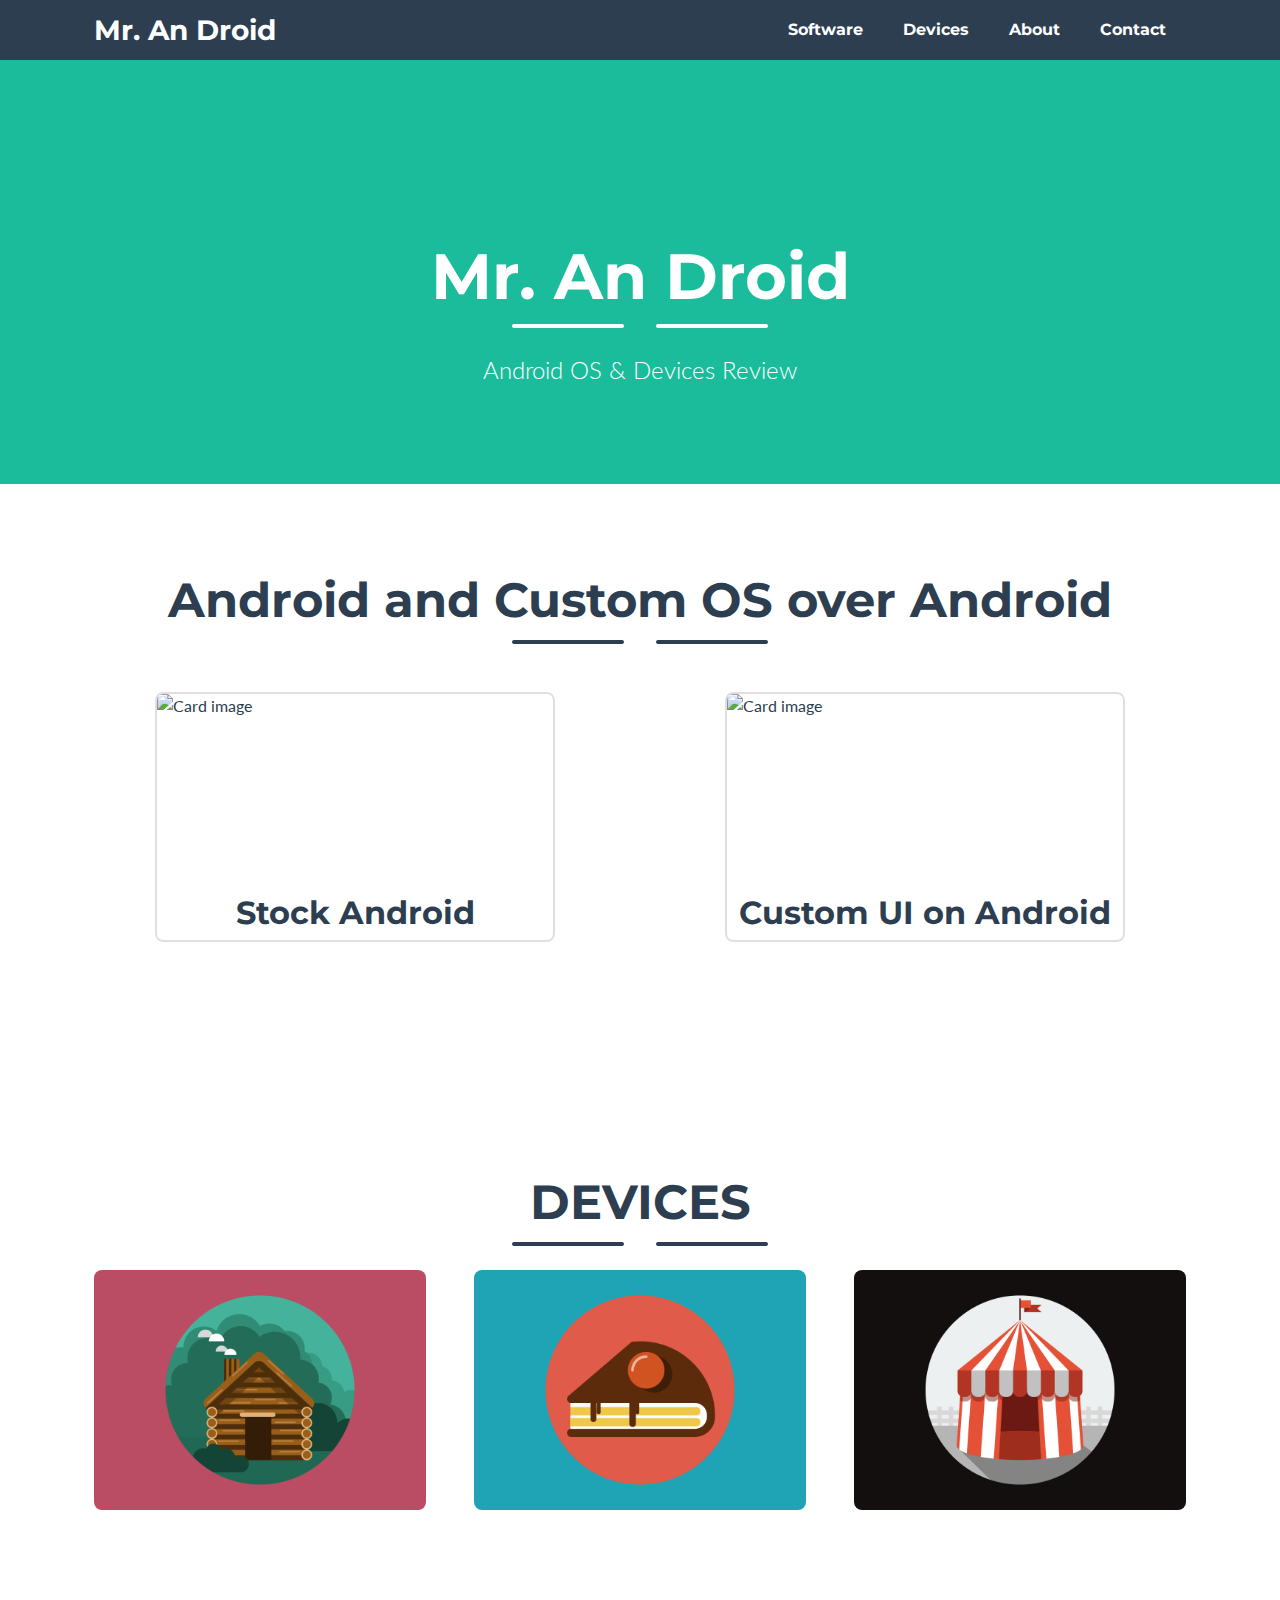
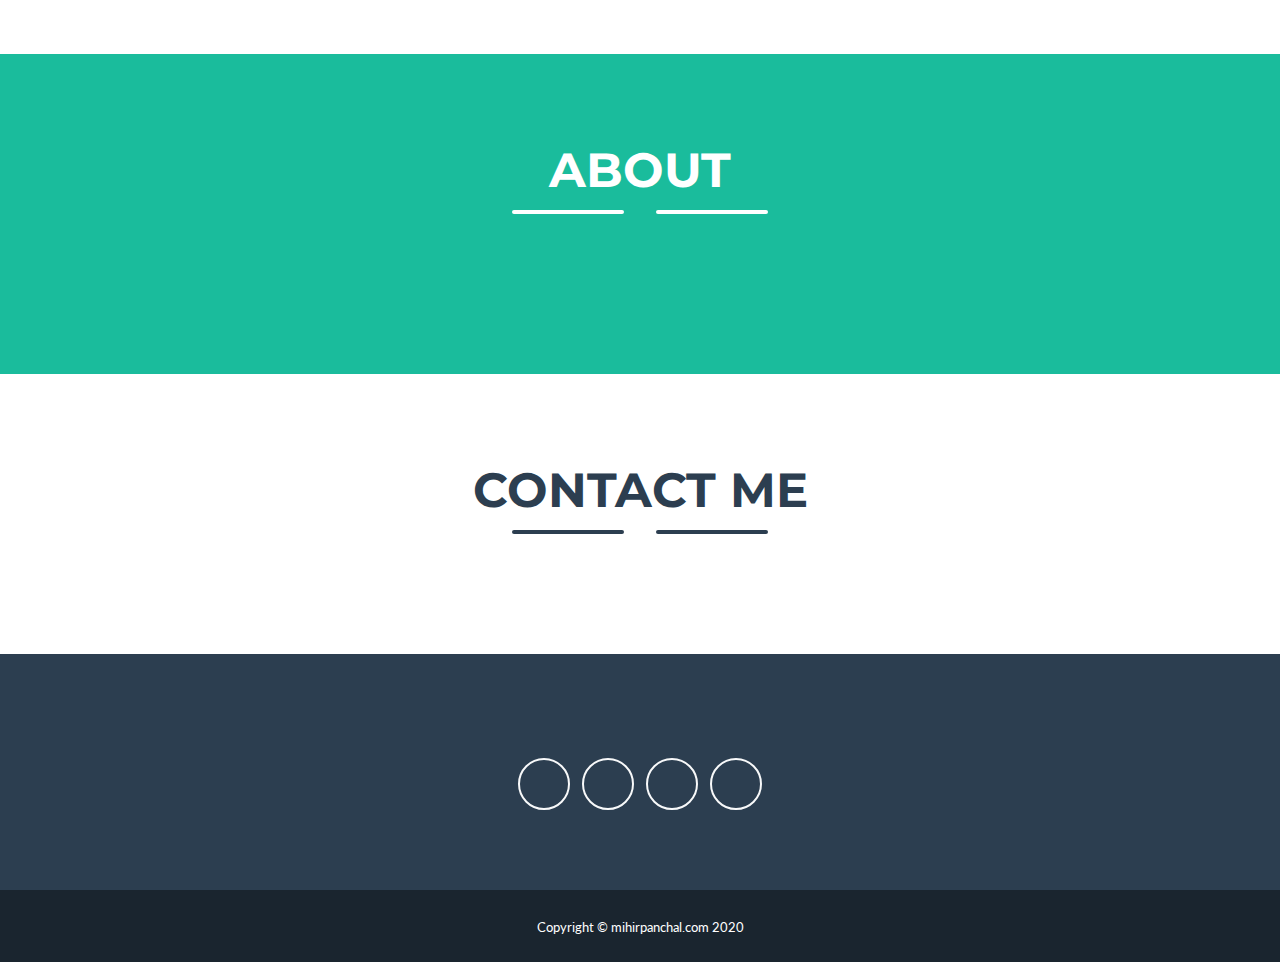
==== devices/Review/index.html @ 86c89b15 "new folder added" ====
<!DOCTYPE html>
<html lang="en">

<head>
    <meta charset="utf-8" />
    <meta name="viewport" content="width=device-width, initial-scale=1, shrink-to-fit=no" />
    <meta name="description" content="" />
    <meta name="author" content="" />
    <title>Mr. An Droid</title>
    <!-- Favicon-->
    <link rel="icon" type="image/x-icon" href="assets/img/favicon.ico" />
    <!-- Font Awesome icons (free version)-->
    <script src="https://use.fontawesome.com/releases/v5.13.0/js/all.js" crossorigin="anonymous"></script>
    <!-- Google fonts-->
    <link href="https://fonts.googleapis.com/css?family=Montserrat:400,700" rel="stylesheet" type="text/css" />
    <link href="https://fonts.googleapis.com/css?family=Lato:400,700,400italic,700italic" rel="stylesheet"
        type="text/css" />
    <!-- Core theme CSS (includes Bootstrap)-->
    <link href="css/styles.css" rel="stylesheet" />

    <link href="https://unpkg.com/aos@2.3.1/dist/aos.css" rel="stylesheet">
</head>

<body id="page-top">
    <!-- Navigation-->
    <nav class="navbar navbar-expand-lg bg-secondary fixed-top" id="mainNav">
        <div class="container">
            <a class="navbar-brand js-scroll-trigger" href="#page-top">Mr. An Droid</a>
            <button
                class="navbar-toggler navbar-toggler-right text-uppercase font-weight-bold bg-primary text-white rounded"
                type="button" data-toggle="collapse" data-target="#navbarResponsive" aria-controls="navbarResponsive"
                aria-expanded="false" aria-label="Toggle navigation">
                Menu
                <i class="fas fa-bars"></i>
            </button>
            <div class="collapse navbar-collapse" id="navbarResponsive">
                <ul class="navbar-nav ml-auto">
                    <li class="nav-item mx-0 mx-lg-1"><a class="nav-link py-3 px-0 px-lg-3 rounded js-scroll-trigger"
                            href="#software">Software</a></li>
                    <li class="nav-item mx-0 mx-lg-1"><a class="nav-link py-3 px-0 px-lg-3 rounded js-scroll-trigger"
                            href="#devices">Devices</a></li>
                    <li class="nav-item mx-0 mx-lg-1"><a class="nav-link py-3 px-0 px-lg-3 rounded js-scroll-trigger"
                            href="#about">About</a></li>
                    <li class="nav-item mx-0 mx-lg-1"><a class="nav-link py-3 px-0 px-lg-3 rounded js-scroll-trigger"
                            href="#contact">Contact</a></li>
                </ul>
            </div>
        </div>
    </nav>
    <!-- Masthead-->
    <header class="masthead bg-primary text-white text-center">
        <div class="container d-flex align-items-center flex-column">
            <!-- Masthead Avatar Image-->
            <img class="masthead-avatar mb-5" src="https://image.flaticon.com/icons/svg/183/183315.svg" alt=""
                data-aos="zoom-in" />
            <!-- Masthead Heading-->
            <h1 class="masthead-heading mb-0"><span data-aos="fade-in" data-aos-delay="1000">Mr</span>. <span
                    data-aos="zoom-up" data-aos-delay="2000">An</span> <span data-aos="zoom-in-up"
                    data-aos-delay="1500">Droid</span></h1>
            <!-- Icon Divider-->
            <div class="divider-custom divider-light">
                <div class="divider-custom-line" data-aos="fade-right"></div>
                <div class="divider-custom-icon" data-aos="fade-in"><i class="fab fa-android"></i></div>
                <div class="divider-custom-line" data-aos="fade-left"></div>
            </div>
            <!-- Masthead Subheading-->
            <p class="masthead-subheading font-weight-light mb-0"><span data-aos="fade-out">Android</span> OS & <span data-aos="fade-in">Devices</span> Review</p>
        </div>
    </header>
    <!-- Software Section -->
    <section class="page-section devices" id="software">
        <div class="container">
            <!-- devices Section Heading-->
            <h2 class="page-section-heading text-center text-secondary mb-0">Android and Custom OS over Android</h2>
            <!-- Icon Divider-->
            <div class="divider-custom">
                <div class="divider-custom-line"></div>
                <div class="divider-custom-icon"><i class="fab fa-android"></i></div>
                <div class="divider-custom-line"></div>
            </div><br>
            <!-- devices Grid Items-->
            <div class="row">
                <!-- devices Item 1-->
                <div class="col-md-6 col-lg-6 mb-5">
                    <div class="devices-item mx-auto" data-toggle="modal" data-target="#devicesModal1">
                        <div class="devices-item-caption d-flex align-items-center justify-content-center h-100 w-100">
                            <div class="devices-item-caption-content text-center text-white"><i
                                    class="fab fa-android fa-3x"></i></div>
                        </div>
                        <a href="./stockandroid.html">
                            <div class="card bg-white text-secondary">
                                <img class="card-img" style="height: 200px;"
                                    src="https://xtremedroid.com/wp-content/uploads/2019/12/Download-Android-9-Pie-Custom-ROM-Lineage-OS-16-AOSP-9-ROM-Ports-Pixel-Experience-min.png"
                                    alt="Card image">
                                <div class="card-img-overlay">
                                    <h5 class="card-title"></h5>
                                    <p class="card-text text-secondary"></p>
                                    <p class="card-text text-secondary"></p>
                                </div>
                                <h2 class="text-center">Stock Android</h2>
                            </div>
                        </a>
                    </div>
                </div>
                <!-- devices Item 2-->
                <div class="col-md-6 col-lg-6 mb-5">
                    <div class="devices-item mx-auto" data-toggle="modal" data-target="#devicesModal2">
                        <div class="devices-item-caption d-flex align-items-center justify-content-center h-100 w-100">
                            <div class="devices-item-caption-content text-center text-white"><i
                                    class="fab fa-android fa-3x"></i></div>
                        </div>
                        <a href="./customandroid.html">
                            <div class="card bg-white text-secondary">
                                <img class="card-img" style="height: 200px;"
                                    src="https://s3.amazonaws.com/ckl-website-static/wp-content/uploads/2017/09/interfacebuilder_banner2-1280x680.png"
                                    alt="Card image">
                                <div class="card-img-overlay">
                                    <h5 class="card-title"></h5>
                                    <p class="card-text text-secondary"></p>
                                    <p class="card-text text-secondary"></p>
                                </div>
                                <h2 class="text-center">Custom UI on Android</h2>
                            </div>
                        </a>
                    </div>
                </div>
                <!-- devices Item 3-->
                <!-- devices Item 4-->
                <!-- <div class="col-md-6 col-lg-4 mb-5 mb-lg-0">
                    <div class="devices-item mx-auto" data-toggle="modal" data-target="#devicesModal4">
                        <div class="devices-item-caption d-flex align-items-center justify-content-center h-100 w-100">
                            <div class="devices-item-caption-content text-center text-white"><i
                                    class="fab fa-android fa-3x"></i></div>
                        </div>
                        <img class="img-fluid" src="assets/img/devices/game.png" alt="" />
                    </div>
                </div> -->
                <!-- devices Item 5-->
                <!-- <div class="col-md-6 col-lg-4 mb-5 mb-md-0">
                    <div class="devices-item mx-auto" data-toggle="modal" data-target="#devicesModal5">
                        <div class="devices-item-caption d-flex align-items-center justify-content-center h-100 w-100">
                            <div class="devices-item-caption-content text-center text-white"><i
                                    class="fab fa-android fa-3x"></i></div>
                        </div>
                        <img class="img-fluid" src="assets/img/devices/safe.png" alt="" />
                    </div>
                </div> -->
                <!-- devices Item 6-->
                <!-- <div class="col-md-6 col-lg-4">
                    <div class="devices-item mx-auto" data-toggle="modal" data-target="#devicesModal6">
                        <div class="devices-item-caption d-flex align-items-center justify-content-center h-100 w-100">
                            <div class="devices-item-caption-content text-center text-white"><i
                                    class="fab fa-android fa-3x"></i></div>
                        </div>
                        <img class="img-fluid" src="assets/img/devices/submarine.png" alt="" />
                    </div>
                </div> -->
            </div>
        </div>
    </section>
    <!-- Devices Section-->
    <section class="page-section devices" id="devices">
        <div class="container">
            <!-- Devices Section Heading-->
            <h2 class="page-section-heading text-center text-uppercase text-secondary mb-0">Devices</h2>
            <!-- Icon Divider-->
            <div class="divider-custom">
                <div class="divider-custom-line"></div>
                <div class="divider-custom-icon"><i class="fab fa-android"></i></div>
                <div class="divider-custom-line"></div>
            </div>
            <!-- devices Grid Items-->
            <div class="row">
                <!-- devices Item 1-->
                <div class="col-md-6 col-lg-4 mb-5">
                    <div class="devices-item mx-auto" data-toggle="modal" data-target="#devicesModal1">
                        <div class="devices-item-caption d-flex align-items-center justify-content-center h-100 w-100">
                            <div class="devices-item-caption-content text-center text-white"><i
                                    class="fab fa-android fa-3x"></i></div>
                        </div>
                        <img class="img-fluid" src="assets/img/devices/cabin.png" alt="" />
                    </div>
                </div>
                <!-- devices Item 2-->
                <div class="col-md-6 col-lg-4 mb-5">
                    <div class="devices-item mx-auto" data-toggle="modal" data-target="#devicesModal2">
                        <div class="devices-item-caption d-flex align-items-center justify-content-center h-100 w-100">
                            <div class="devices-item-caption-content text-center text-white"><i
                                    class="fab fa-android fa-3x"></i></div>
                        </div>
                        <img class="img-fluid" src="assets/img/devices/cake.png" alt="" />
                    </div>
                </div>
                <!-- devices Item 3-->
                <div class="col-md-6 col-lg-4 mb-5">
                    <div class="devices-item mx-auto" data-toggle="modal" data-target="#devicesModal3">
                        <div class="devices-item-caption d-flex align-items-center justify-content-center h-100 w-100">
                            <div class="devices-item-caption-content text-center text-white"><i
                                    class="fab fa-android fa-3x"></i></div>
                        </div>
                        <img class="img-fluid" src="assets/img/devices/circus.png" alt="" />
                    </div>
                </div>
                <!-- devices Item 4-->
                <!-- <div class="col-md-6 col-lg-4 mb-5 mb-lg-0">
                    <div class="devices-item mx-auto" data-toggle="modal" data-target="#devicesModal4">
                        <div class="devices-item-caption d-flex align-items-center justify-content-center h-100 w-100">
                            <div class="devices-item-caption-content text-center text-white"><i
                                    class="fab fa-android fa-3x"></i></div>
                        </div>
                        <img class="img-fluid" src="assets/img/devices/game.png" alt="" />
                    </div>
                </div> -->
                <!-- devices Item 5-->
                <!-- <div class="col-md-6 col-lg-4 mb-5 mb-md-0">
                    <div class="devices-item mx-auto" data-toggle="modal" data-target="#devicesModal5">
                        <div class="devices-item-caption d-flex align-items-center justify-content-center h-100 w-100">
                            <div class="devices-item-caption-content text-center text-white"><i
                                    class="fab fa-android fa-3x"></i></div>
                        </div>
                        <img class="img-fluid" src="assets/img/devices/safe.png" alt="" />
                    </div>
                </div> -->
                <!-- devices Item 6-->
                <!-- <div class="col-md-6 col-lg-4">
                    <div class="devices-item mx-auto" data-toggle="modal" data-target="#devicesModal6">
                        <div class="devices-item-caption d-flex align-items-center justify-content-center h-100 w-100">
                            <div class="devices-item-caption-content text-center text-white"><i
                                    class="fab fa-android fa-3x"></i></div>
                        </div>
                        <img class="img-fluid" src="assets/img/devices/submarine.png" alt="" />
                    </div>
                </div> -->
            </div>
        </div>
    </section>
    <!-- About Section-->
    <section class="page-section bg-primary text-white mb-0" id="about">
        <div class="container">
            <!-- About Section Heading-->
            <h2 class="page-section-heading text-center text-uppercase text-white">About</h2>
            <!-- Icon Divider-->
            <div class="divider-custom divider-light">
                <div class="divider-custom-line"></div>
                <div class="divider-custom-icon"><i class="fab fa-android"></i></div>
                <div class="divider-custom-line"></div>
            </div>
            <!-- About Section Content-->
            <div class="row">
                <div class="col-lg-4 ml-auto">
                    <p class="lead"></p>
                </div>
                <div class="col-lg-4 mr-auto">
                    <p class="lead"></p>
                </div>
            </div>
            <!-- About Section Button-->
            <div class="text-center mt-4">
            </div>
        </div>
    </section>
    <!-- Contact Section-->
    <section class="page-section" id="contact">
        <div class="container">
            <!-- Contact Section Heading-->
            <h2 class="page-section-heading text-center text-uppercase text-secondary mb-0">Contact Me</h2>
            <!-- Icon Divider-->
            <div class="divider-custom">
                <div class="divider-custom-line"></div>
                <div class="divider-custom-icon"><i class="fab fa-android"></i></div>
                <div class="divider-custom-line"></div>
            </div>
            <!-- Contact Section Form-->
            <div class="row">
                <div class="col-lg-8 mx-auto">
                    <!-- To configure the contact form email address, go to mail/contact_me.php and update the email address in the PHP file on line 19.-->
                    <!-- <form id="contactForm" name="sentMessage" novalidate="novalidate">
                        <div class="control-group">
                            <div class="form-group floating-label-form-group controls mb-0 pb-2">
                                <label>Name</label>
                                <input class="form-control" id="name" type="text" placeholder="Name" required="required"
                                    data-validation-required-message="Please enter your name." />
                                <p class="help-block text-danger"></p>
                            </div>
                        </div>
                        <div class="control-group">
                            <div class="form-group floating-label-form-group controls mb-0 pb-2">
                                <label>Email Address</label>
                                <input class="form-control" id="email" type="email" placeholder="Email Address"
                                    required="required"
                                    data-validation-required-message="Please enter your email address." />
                                <p class="help-block text-danger"></p>
                            </div>
                        </div>
                        <div class="control-group">
                            <div class="form-group floating-label-form-group controls mb-0 pb-2">
                                <label>Phone Number</label>
                                <input class="form-control" id="phone" type="tel" placeholder="Phone Number"
                                    required="required"
                                    data-validation-required-message="Please enter your phone number." />
                                <p class="help-block text-danger"></p>
                            </div>
                        </div>
                        <div class="control-group">
                            <div class="form-group floating-label-form-group controls mb-0 pb-2">
                                <label>Message</label>
                                <textarea class="form-control" id="message" rows="5" placeholder="Message"
                                    required="required"
                                    data-validation-required-message="Please enter a message."></textarea>
                                <p class="help-block text-danger"></p>
                            </div>
                        </div>
                        <br />
                        <div id="success"></div>
                        <div class="form-group"><button class="btn btn-primary btn-xl" id="sendMessageButton"
                                type="submit">Send</button></div>
                    </form> -->
                </div>
            </div>
        </div>
    </section>
    <!-- Footer-->
    <footer class="footer text-center">
        <div class="container">
            <div class="row">
                <!-- Footer Location-->
                <div class="col-lg-4 mb-5 mb-lg-0">
                    <h4 class="text-uppercase mb-4"></h4>
                    <p class="lead mb-0">
                        <br />
                    </p>
                </div>
                <!-- Footer Social Icons-->
                <div class="col-lg-4 mb-5 mb-lg-0">
                    <h4 class="text-uppercase mb-4"></h4>
                    <a class="btn btn-outline-light btn-social mx-1" href="#!"><i
                            class="fab fa-fw fa-facebook-f"></i></a>
                    <a class="btn btn-outline-light btn-social mx-1" href="#!"><i class="fab fa-fw fa-twitter"></i></a>
                    <a class="btn btn-outline-light btn-social mx-1" href="#!"><i
                            class="fab fa-fw fa-linkedin-in"></i></a>
                    <a class="btn btn-outline-light btn-social mx-1" href="#!"><i class="fab fa-fw fa-dribbble"></i></a>
                </div>
                <!-- Footer About Text-->
                <div class="col-lg-4">
                    <h4 class="text-uppercase mb-4"></h4>
                    <p class="lead mb-0"></p>
                </div>
            </div>
        </div>
    </footer>
    <!-- Copyright Section-->
    <div class="copyright py-4 text-center text-white">
        <div class="container"><small>Copyright © mihirpanchal.com 2020</small></div>
    </div>
    <!-- Scroll to Top Button (Only visible on small and extra-small screen sizes)-->
    <div class="scroll-to-top d-lg-none position-fixed">
        <a class="js-scroll-trigger d-block text-center text-white rounded" href="#page-top"><i
                class="fa fa-chevron-up"></i></a>
    </div>
    <!-- devices Modals-->
    <!-- devices Modal 1-->
    <div class="devices-info modal fade" id="devicesModal1" tabindex="-1" role="dialog"
        aria-labelledby="devicesModal1Label" aria-hidden="true">
        <div class="modal-dialog modal-xl" role="document">
            <div class="modal-content">
                <button class="close" type="button" data-dismiss="modal" aria-label="Close">
                    <span aria-hidden="true"><i class="fas fa-times"></i></span>
                </button>
                <div class="modal-body text-center">
                    <div class="container">
                        <div class="row justify-content-center">
                            <div class="col-lg-8">
                                <!-- devices Modal - Title-->
                                <h2 class="devices-info-title text-secondary text-uppercase mb-0"
                                    id="devicesModal1Label"></h2>
                                <!-- Icon Divider-->
                                <div class="divider-custom">
                                    <div class="divider-custom-line"></div>
                                    <div class="divider-custom-icon"><i class="fab fa-android"></i></div>
                                    <div class="divider-custom-line"></div>
                                </div>
                                <!-- devices Modal - Image-->
                                <img class="img-fluid rounded mb-5" src="assets/img/devices/cabin.png" alt="" />
                                <!-- devices Modal - Text-->
                                <p class="mb-5"></p>
                                <button class="btn btn-primary" data-dismiss="modal">
                                    <i class="fas fa-times fa-fw"></i>
                                    Close Window
                                </button>
                            </div>
                        </div>
                    </div>
                </div>
            </div>
        </div>
    </div>
    <!-- devices Modal 2-->
    <div class="devices-info modal fade" id="devicesModal2" tabindex="-1" role="dialog"
        aria-labelledby="devicesModal2Label" aria-hidden="true">
        <div class="modal-dialog modal-xl" role="document">
            <div class="modal-content">
                <button class="close" type="button" data-dismiss="modal" aria-label="Close">
                    <span aria-hidden="true"><i class="fas fa-times"></i></span>
                </button>
                <div class="modal-body text-center">
                    <div class="container">
                        <div class="row justify-content-center">
                            <div class="col-lg-8">
                                <!-- devices Modal - Title-->
                                <h2 class="devices-info-title text-secondary text-uppercase mb-0"
                                    id="devicesModal2Label">Tasty Cake</h2>
                                <!-- Icon Divider-->
                                <div class="divider-custom">
                                    <div class="divider-custom-line"></div>
                                    <div class="divider-custom-icon"><i class="fab fa-android"></i></div>
                                    <div class="divider-custom-line"></div>
                                </div>
                                <!-- devices Modal - Image-->
                                <img class="img-fluid rounded mb-5" src="assets/img/devices/cake.png" alt="" />
                                <!-- devices Modal - Text-->
                                <p class="mb-5"></p>
                                <button class="btn btn-primary" data-dismiss="modal">
                                    <i class="fas fa-times fa-fw"></i>
                                    Close Window
                                </button>
                            </div>
                        </div>
                    </div>
                </div>
            </div>
        </div>
    </div>
    <!-- devices Modal 3-->
    <!-- <div class="devices-info modal fade" id="devicesModal3" tabindex="-1" role="dialog"
        aria-labelledby="devicesModal3Label" aria-hidden="true">
        <div class="modal-dialog modal-xl" role="document">
            <div class="modal-content">
                <button class="close" type="button" data-dismiss="modal" aria-label="Close">
                    <span aria-hidden="true"><i class="fas fa-times"></i></span>
                </button>
                <div class="modal-body text-center">
                    <div class="container">
                        <div class="row justify-content-center">
                            <div class="col-lg-8"> -->
    <!-- devices Modal - Title-->
    <!-- <h2 class="devices-info-title text-secondary text-uppercase mb-0"
                                    id="devicesModal3Label">Circus Tent</h2> -->
    <!-- Icon Divider-->
    <!-- <div class="divider-custom">
                                    <div class="divider-custom-line"></div>
                                    <div class="divider-custom-icon"><i class="fab fa-android"></i></div>
                                    <div class="divider-custom-line"></div>
                                </div> -->
    <!-- devices Modal - Image-->
    <!-- devices Modal - Text-->
    <!-- <p class="mb-5">1</p>
                                <button class="btn btn-primary" data-dismiss="modal">
                                    <i class="fas fa-times fa-fw"></i>
                                    Close Window
                                </button>
                            </div>
                        </div>
                    </div>
                </div>
            </div>
        </div>
    </div> -->
    <!-- devices Modal 4-->
    <!-- <div class="devices-info modal fade" id="devicesModal4" tabindex="-1" role="dialog"
        aria-labelledby="devicesModal4Label" aria-hidden="true">
        <div class="modal-dialog modal-xl" role="document">
            <div class="modal-content">
                <button class="close" type="button" data-dismiss="modal" aria-label="Close">
                    <span aria-hidden="true"><i class="fas fa-times"></i></span>
                </button>
                <div class="modal-body text-center">
                    <div class="container">
                        <div class="row justify-content-center">
                            <div class="col-lg-8">
                                <h2 class="devices-info-title text-secondary text-uppercase mb-0"
                                    id="devicesModal4Label">Controller</h2>
                                <div class="divider-custom">
                                    <div class="divider-custom-line"></div>
                                    <div class="divider-custom-icon"><i class="fab fa-android"></i></div>
                                    <div class="divider-custom-line"></div>
                                </div>
                                <img class="img-fluid rounded mb-5" src="assets/img/devices/game.png" alt="" />
                                <p class="mb-5">Lorem ipsum dolor sit amet, consectetur adipisicing elit. Mollitia neque
                                    assumenda ipsam nihil, molestias magnam, recusandae quos quis inventore quisquam
                                    velit asperiores, vitae? Reprehenderit soluta, eos quod consequuntur itaque. Nam.
                                </p>
                                <button class="btn btn-primary" data-dismiss="modal">
                                    <i class="fas fa-times fa-fw"></i>
                                    Close Window
                                </button>
                            </div>
                        </div>
                    </div>
                </div>
            </div>
        </div>
    </div> -->
    <!-- devices Modal 5-->
    <!-- <div class="devices-info modal fade" id="devicesModal5" tabindex="-1" role="dialog"
        aria-labelledby="devicesModal5Label" aria-hidden="true">
        <div class="modal-dialog modal-xl" role="document">
            <div class="modal-content">
                <button class="close" type="button" data-dismiss="modal" aria-label="Close">
                    <span aria-hidden="true"><i class="fas fa-times"></i></span>
                </button>
                <div class="modal-body text-center">
                    <div class="container">
                        <div class="row justify-content-center">
                            <div class="col-lg-8">
                                <h2 class="devices-info-title text-secondary text-uppercase mb-0"
                                    id="devicesModal5Label">Locked Safe</h2>
                                <div class="divider-custom">
                                    <div class="divider-custom-line"></div>
                                    <div class="divider-custom-icon"><i class="fab fa-android"></i></div>
                                    <div class="divider-custom-line"></div>
                                </div>
                                <img class="img-fluid rounded mb-5" src="assets/img/devices/safe.png" alt="" />
                                <p class="mb-5">Lorem ipsum dolor sit amet, consectetur adipisicing elit. Mollitia neque
                                    assumenda ipsam nihil, molestias magnam, recusandae quos quis inventore quisquam
                                    velit asperiores, vitae? Reprehenderit soluta, eos quod consequuntur itaque. Nam.
                                </p>
                                <button class="btn btn-primary" data-dismiss="modal">
                                    <i class="fas fa-times fa-fw"></i>
                                    Close Window
                                </button>
                            </div>
                        </div>
                    </div>
                </div>
            </div>
        </div>
    </div> -->
    <!-- devices Modal 6-->
    <!-- <div class="devices-info modal fade" id="devicesModal6" tabindex="-1" role="dialog"
        aria-labelledby="devicesModal6Label" aria-hidden="true">
        <div class="modal-dialog modal-xl" role="document">
            <div class="modal-content">
                <button class="close" type="button" data-dismiss="modal" aria-label="Close">
                    <span aria-hidden="true"><i class="fas fa-times"></i></span>
                </button>
                <div class="modal-body text-center">
                    <div class="container">
                        <div class="row justify-content-center">
                            <div class="col-lg-8">
                                <h2 class="devices-info-title text-secondary text-uppercase mb-0"
                                    id="devicesModal6Label">Submarine</h2>
                                <div class="divider-custom">
                                    <div class="divider-custom-line"></div>
                                    <div class="divider-custom-icon"><i class="fab fa-android"></i></div>
                                    <div class="divider-custom-line"></div>
                                </div>
                                <img class="img-fluid rounded mb-5" src="assets/img/devices/submarine.png" alt="" />
                                <p class="mb-5">Lorem ipsum dolor sit amet, consectetur adipisicing elit. Mollitia neque
                                    assumenda ipsam nihil, molestias magnam, recusandae quos quis inventore quisquam
                                    velit asperiores, vitae? Reprehenderit soluta, eos quod consequuntur itaque. Nam.
                                </p>
                                <button class="btn btn-primary" data-dismiss="modal">
                                    <i class="fas fa-times fa-fw"></i>
                                    Close Window
                                </button>
                            </div>
                        </div>
                    </div>
                </div>
            </div>
        </div>
    </div> -->
    <!-- Bootstrap core JS-->
    <script src="https://cdnjs.cloudflare.com/ajax/libs/jquery/3.5.1/jquery.min.js"></script>
    <script src="https://stackpath.bootstrapcdn.com/bootstrap/4.5.0/js/bootstrap.bundle.min.js"></script>
    <!-- Third party plugin JS-->
    <script src="https://cdnjs.cloudflare.com/ajax/libs/jquery-easing/1.4.1/jquery.easing.min.js"></script>
    <!-- Contact form JS-->
    <script src="assets/mail/jqBootstrapValidation.js"></script>
    <script src="assets/mail/contact_me.js"></script>
    <!-- Core theme JS-->
    <script src="js/scripts.js"></script>
    <script src="https://unpkg.com/aos@2.3.1/dist/aos.js"></script>

    <script>
        AOS.init({
            duration: 1200,
        });
    </script>
</body>

</html>
---- devices/Review/css/styles.css ----
@charset "UTF-8";
:root {
  --blue: #007bff;
  --indigo: #6610f2;
  --purple: #6f42c1;
  --pink: #e83e8c;
  --red: #dc3545;
  --orange: #fd7e14;
  --yellow: #ffc107;
  --green: #28a745;
  --teal: #1abc9c;
  --cyan: #17a2b8;
  --white: #fff;
  --gray: #6c757d;
  --gray-dark: #343a40;
  --primary: #1abc9c;
  --secondary: #2c3e50;
  --success: #28a745;
  --info: #17a2b8;
  --warning: #ffc107;
  --danger: #dc3545;
  --light: #f8f9fa;
  --dark: #343a40;
  --breakpoint-xs: 0;
  --breakpoint-sm: 576px;
  --breakpoint-md: 768px;
  --breakpoint-lg: 992px;
  --breakpoint-xl: 1200px;
  --font-family-sans-serif: "Lato", -apple-system, BlinkMacSystemFont, "Segoe UI", Roboto, "Helvetica Neue", Arial, "Noto Sans", sans-serif, "Apple Color Emoji", "Segoe UI Emoji", "Segoe UI Symbol", "Noto Color Emoji";
  --font-family-monospace: SFMono-Regular, Menlo, Monaco, Consolas, "Liberation Mono", "Courier New", monospace;
}

*,
*::before,
*::after {
  box-sizing: border-box;
}

html {
  font-family: sans-serif;
  line-height: 1.15;
  -webkit-text-size-adjust: 100%;
  -webkit-tap-highlight-color: rgba(0, 0, 0, 0);
  scroll-behavior: smooth;
}

article, aside, figcaption, figure, footer, header, hgroup, main, nav, section {
  display: block;
}

body {
  margin: 0;
  font-family: "Lato", -apple-system, BlinkMacSystemFont, "Segoe UI", Roboto, "Helvetica Neue", Arial, "Noto Sans", sans-serif, "Apple Color Emoji", "Segoe UI Emoji", "Segoe UI Symbol", "Noto Color Emoji";
  font-size: 1rem;
  font-weight: 400;
  line-height: 1.5;
  color: #212529;
  text-align: left;
  background-color: #fff;
}

[tabindex="-1"]:focus:not(:focus-visible) {
  outline: 0 !important;
}

hr {
  box-sizing: content-box;
  height: 0;
  overflow: visible;
}

h1, h2, h3, h4, h5, h6 {
  margin-top: 0;
  margin-bottom: 0.5rem;
}

p {
  margin-top: 0;
  margin-bottom: 1rem;
}

abbr[title],
abbr[data-original-title] {
  text-decoration: underline;
  -webkit-text-decoration: underline dotted;
          text-decoration: underline dotted;
  cursor: help;
  border-bottom: 0;
  -webkit-text-decoration-skip-ink: none;
          text-decoration-skip-ink: none;
}

address {
  margin-bottom: 1rem;
  font-style: normal;
  line-height: inherit;
}

ol,
ul,
dl {
  margin-top: 0;
  margin-bottom: 1rem;
}

ol ol,
ul ul,
ol ul,
ul ol {
  margin-bottom: 0;
}

dt {
  font-weight: 700;
}

dd {
  margin-bottom: 0.5rem;
  margin-left: 0;
}

blockquote {
  margin: 0 0 1rem;
}

b,
strong {
  font-weight: bolder;
}

small {
  font-size: 80%;
}

sub,
sup {
  position: relative;
  font-size: 75%;
  line-height: 0;
  vertical-align: baseline;
}

sub {
  bottom: -0.25em;
}

sup {
  top: -0.5em;
}

a {
  color: #1abc9c;
  text-decoration: none;
  background-color: transparent;
}
a:hover {
  color: #117964;
  text-decoration: underline;
}

a:not([href]) {
  color: inherit;
  text-decoration: none;
}
a:not([href]):hover {
  color: inherit;
  text-decoration: none;
}

pre,
code,
kbd,
samp {
  font-family: SFMono-Regular, Menlo, Monaco, Consolas, "Liberation Mono", "Courier New", monospace;
  font-size: 1em;
}

pre {
  margin-top: 0;
  margin-bottom: 1rem;
  overflow: auto;
  -ms-overflow-style: scrollbar;
}

figure {
  margin: 0 0 1rem;
}

img {
  vertical-align: middle;
  border-style: none;
}

svg {
  overflow: hidden;
  vertical-align: middle;
}

table {
  border-collapse: collapse;
}

caption {
  padding-top: 0.75rem;
  padding-bottom: 0.75rem;
  color: #6c757d;
  text-align: left;
  caption-side: bottom;
}

th {
  text-align: inherit;
}

label {
  display: inline-block;
  margin-bottom: 0.5rem;
}

button {
  border-radius: 0;
}

button:focus {
  outline: 1px dotted;
  outline: 5px auto -webkit-focus-ring-color;
}

input,
button,
select,
optgroup,
textarea {
  margin: 0;
  font-family: inherit;
  font-size: inherit;
  line-height: inherit;
}

button,
input {
  overflow: visible;
}

button,
select {
  text-transform: none;
}

[role=button] {
  cursor: pointer;
}

select {
  word-wrap: normal;
}

button,
[type=button],
[type=reset],
[type=submit] {
  -webkit-appearance: button;
}

button:not(:disabled),
[type=button]:not(:disabled),
[type=reset]:not(:disabled),
[type=submit]:not(:disabled) {
  cursor: pointer;
}

button::-moz-focus-inner,
[type=button]::-moz-focus-inner,
[type=reset]::-moz-focus-inner,
[type=submit]::-moz-focus-inner {
  padding: 0;
  border-style: none;
}

input[type=radio],
input[type=checkbox] {
  box-sizing: border-box;
  padding: 0;
}

textarea {
  overflow: auto;
  resize: vertical;
}

fieldset {
  min-width: 0;
  padding: 0;
  margin: 0;
  border: 0;
}

legend {
  display: block;
  width: 100%;
  max-width: 100%;
  padding: 0;
  margin-bottom: 0.5rem;
  font-size: 1.5rem;
  line-height: inherit;
  color: inherit;
  white-space: normal;
}

progress {
  vertical-align: baseline;
}

[type=number]::-webkit-inner-spin-button,
[type=number]::-webkit-outer-spin-button {
  height: auto;
}

[type=search] {
  outline-offset: -2px;
  -webkit-appearance: none;
}

[type=search]::-webkit-search-decoration {
  -webkit-appearance: none;
}

::-webkit-file-upload-button {
  font: inherit;
  -webkit-appearance: button;
}

output {
  display: inline-block;
}

summary {
  display: list-item;
  cursor: pointer;
}

template {
  display: none;
}

[hidden] {
  display: none !important;
}

h1, h2, h3, h4, h5, h6,
.h1, .h2, .h3, .h4, .h5, .h6 {
  margin-bottom: 0.5rem;
  font-family: "Montserrat", -apple-system, BlinkMacSystemFont, "Segoe UI", Roboto, "Helvetica Neue", Arial, "Noto Sans", sans-serif, "Apple Color Emoji", "Segoe UI Emoji", "Segoe UI Symbol", "Noto Color Emoji";
  font-weight: 700;
  line-height: 1.2;
}

h1, .h1 {
  font-size: 2.5rem;
}

h2, .h2 {
  font-size: 2rem;
}

h3, .h3 {
  font-size: 1.75rem;
}

h4, .h4 {
  font-size: 1.5rem;
}

h5, .h5 {
  font-size: 1.25rem;
}

h6, .h6 {
  font-size: 1rem;
}

.lead {
  font-size: 1.25rem;
  font-weight: 300;
}

.display-1 {
  font-size: 6rem;
  font-weight: 300;
  line-height: 1.2;
}

.display-2 {
  font-size: 5.5rem;
  font-weight: 300;
  line-height: 1.2;
}

.display-3 {
  font-size: 4.5rem;
  font-weight: 300;
  line-height: 1.2;
}

.display-4 {
  font-size: 3.5rem;
  font-weight: 300;
  line-height: 1.2;
}

hr {
  margin-top: 1rem;
  margin-bottom: 1rem;
  border: 0;
  border-top: 0.125rem solid rgba(0, 0, 0, 0.1);
}

small,
.small {
  font-size: 80%;
  font-weight: 400;
}

mark,
.mark {
  padding: 0.2em;
  background-color: #fcf8e3;
}

.list-unstyled {
  padding-left: 0;
  list-style: none;
}

.list-inline {
  padding-left: 0;
  list-style: none;
}

.list-inline-item {
  display: inline-block;
}
.list-inline-item:not(:last-child) {
  margin-right: 0.5rem;
}

.initialism {
  font-size: 90%;
  text-transform: uppercase;
}

.blockquote {
  margin-bottom: 1rem;
  font-size: 1.25rem;
}

.blockquote-footer {
  display: block;
  font-size: 80%;
  color: #6c757d;
}
.blockquote-footer::before {
  content: "— ";
}

.img-fluid {
  max-width: 100%;
  height: auto;
}

.img-thumbnail {
  padding: 0.25rem;
  background-color: #fff;
  border: 0.125rem solid #dee2e6;
  border-radius: 0.5rem;
  max-width: 100%;
  height: auto;
}

.figure {
  display: inline-block;
}

.figure-img {
  margin-bottom: 0.5rem;
  line-height: 1;
}

.figure-caption {
  font-size: 90%;
  color: #6c757d;
}

code {
  font-size: 87.5%;
  color: #e83e8c;
  word-wrap: break-word;
}
a > code {
  color: inherit;
}

kbd {
  padding: 0.2rem 0.4rem;
  font-size: 87.5%;
  color: #fff;
  background-color: #212529;
  border-radius: 0.25rem;
}
kbd kbd {
  padding: 0;
  font-size: 100%;
  font-weight: 700;
}

pre {
  display: block;
  font-size: 87.5%;
  color: #212529;
}
pre code {
  font-size: inherit;
  color: inherit;
  word-break: normal;
}

.pre-scrollable {
  max-height: 340px;
  overflow-y: scroll;
}

.container {
  width: 100%;
  padding-right: 1.5rem;
  padding-left: 1.5rem;
  margin-right: auto;
  margin-left: auto;
}
@media (min-width: 576px) {
  .container {
    max-width: 540px;
  }
}
@media (min-width: 768px) {
  .container {
    max-width: 720px;
  }
}
@media (min-width: 992px) {
  .container {
    max-width: 960px;
  }
}
@media (min-width: 1200px) {
  .container {
    max-width: 1140px;
  }
}

.container-fluid, .container-xl, .container-lg, .container-md, .container-sm {
  width: 100%;
  padding-right: 1.5rem;
  padding-left: 1.5rem;
  margin-right: auto;
  margin-left: auto;
}

@media (min-width: 576px) {
  .container-sm, .container {
    max-width: 540px;
  }
}
@media (min-width: 768px) {
  .container-md, .container-sm, .container {
    max-width: 720px;
  }
}
@media (min-width: 992px) {
  .container-lg, .container-md, .container-sm, .container {
    max-width: 960px;
  }
}
@media (min-width: 1200px) {
  .container-xl, .container-lg, .container-md, .container-sm, .container {
    max-width: 1140px;
  }
}
.row {
  display: flex;
  flex-wrap: wrap;
  margin-right: -1.5rem;
  margin-left: -1.5rem;
}

.no-gutters {
  margin-right: 0;
  margin-left: 0;
}
.no-gutters > .col,
.no-gutters > [class*=col-] {
  padding-right: 0;
  padding-left: 0;
}

.col-xl,
.col-xl-auto, .col-xl-12, .col-xl-11, .col-xl-10, .col-xl-9, .col-xl-8, .col-xl-7, .col-xl-6, .col-xl-5, .col-xl-4, .col-xl-3, .col-xl-2, .col-xl-1, .col-lg,
.col-lg-auto, .col-lg-12, .col-lg-11, .col-lg-10, .col-lg-9, .col-lg-8, .col-lg-7, .col-lg-6, .col-lg-5, .col-lg-4, .col-lg-3, .col-lg-2, .col-lg-1, .col-md,
.col-md-auto, .col-md-12, .col-md-11, .col-md-10, .col-md-9, .col-md-8, .col-md-7, .col-md-6, .col-md-5, .col-md-4, .col-md-3, .col-md-2, .col-md-1, .col-sm,
.col-sm-auto, .col-sm-12, .col-sm-11, .col-sm-10, .col-sm-9, .col-sm-8, .col-sm-7, .col-sm-6, .col-sm-5, .col-sm-4, .col-sm-3, .col-sm-2, .col-sm-1, .col,
.col-auto, .col-12, .col-11, .col-10, .col-9, .col-8, .col-7, .col-6, .col-5, .col-4, .col-3, .col-2, .col-1 {
  position: relative;
  width: 100%;
  padding-right: 1.5rem;
  padding-left: 1.5rem;
}

.col {
  flex-basis: 0;
  flex-grow: 1;
  min-width: 0;
  max-width: 100%;
}

.row-cols-1 > * {
  flex: 0 0 100%;
  max-width: 100%;
}

.row-cols-2 > * {
  flex: 0 0 50%;
  max-width: 50%;
}

.row-cols-3 > * {
  flex: 0 0 33.3333333333%;
  max-width: 33.3333333333%;
}

.row-cols-4 > * {
  flex: 0 0 25%;
  max-width: 25%;
}

.row-cols-5 > * {
  flex: 0 0 20%;
  max-width: 20%;
}

.row-cols-6 > * {
  flex: 0 0 16.6666666667%;
  max-width: 16.6666666667%;
}

.col-auto {
  flex: 0 0 auto;
  width: auto;
  max-width: 100%;
}

.col-1 {
  flex: 0 0 8.3333333333%;
  max-width: 8.3333333333%;
}

.col-2 {
  flex: 0 0 16.6666666667%;
  max-width: 16.6666666667%;
}

.col-3 {
  flex: 0 0 25%;
  max-width: 25%;
}

.col-4 {
  flex: 0 0 33.3333333333%;
  max-width: 33.3333333333%;
}

.col-5 {
  flex: 0 0 41.6666666667%;
  max-width: 41.6666666667%;
}

.col-6 {
  flex: 0 0 50%;
  max-width: 50%;
}

.col-7 {
  flex: 0 0 58.3333333333%;
  max-width: 58.3333333333%;
}

.col-8 {
  flex: 0 0 66.6666666667%;
  max-width: 66.6666666667%;
}

.col-9 {
  flex: 0 0 75%;
  max-width: 75%;
}

.col-10 {
  flex: 0 0 83.3333333333%;
  max-width: 83.3333333333%;
}

.col-11 {
  flex: 0 0 91.6666666667%;
  max-width: 91.6666666667%;
}

.col-12 {
  flex: 0 0 100%;
  max-width: 100%;
}

.order-first {
  order: -1;
}

.order-last {
  order: 13;
}

.order-0 {
  order: 0;
}

.order-1 {
  order: 1;
}

.order-2 {
  order: 2;
}

.order-3 {
  order: 3;
}

.order-4 {
  order: 4;
}

.order-5 {
  order: 5;
}

.order-6 {
  order: 6;
}

.order-7 {
  order: 7;
}

.order-8 {
  order: 8;
}

.order-9 {
  order: 9;
}

.order-10 {
  order: 10;
}

.order-11 {
  order: 11;
}

.order-12 {
  order: 12;
}

.offset-1 {
  margin-left: 8.3333333333%;
}

.offset-2 {
  margin-left: 16.6666666667%;
}

.offset-3 {
  margin-left: 25%;
}

.offset-4 {
  margin-left: 33.3333333333%;
}

.offset-5 {
  margin-left: 41.6666666667%;
}

.offset-6 {
  margin-left: 50%;
}

.offset-7 {
  margin-left: 58.3333333333%;
}

.offset-8 {
  margin-left: 66.6666666667%;
}

.offset-9 {
  margin-left: 75%;
}

.offset-10 {
  margin-left: 83.3333333333%;
}

.offset-11 {
  margin-left: 91.6666666667%;
}

@media (min-width: 576px) {
  .col-sm {
    flex-basis: 0;
    flex-grow: 1;
    min-width: 0;
    max-width: 100%;
  }

  .row-cols-sm-1 > * {
    flex: 0 0 100%;
    max-width: 100%;
  }

  .row-cols-sm-2 > * {
    flex: 0 0 50%;
    max-width: 50%;
  }

  .row-cols-sm-3 > * {
    flex: 0 0 33.3333333333%;
    max-width: 33.3333333333%;
  }

  .row-cols-sm-4 > * {
    flex: 0 0 25%;
    max-width: 25%;
  }

  .row-cols-sm-5 > * {
    flex: 0 0 20%;
    max-width: 20%;
  }

  .row-cols-sm-6 > * {
    flex: 0 0 16.6666666667%;
    max-width: 16.6666666667%;
  }

  .col-sm-auto {
    flex: 0 0 auto;
    width: auto;
    max-width: 100%;
  }

  .col-sm-1 {
    flex: 0 0 8.3333333333%;
    max-width: 8.3333333333%;
  }

  .col-sm-2 {
    flex: 0 0 16.6666666667%;
    max-width: 16.6666666667%;
  }

  .col-sm-3 {
    flex: 0 0 25%;
    max-width: 25%;
  }

  .col-sm-4 {
    flex: 0 0 33.3333333333%;
    max-width: 33.3333333333%;
  }

  .col-sm-5 {
    flex: 0 0 41.6666666667%;
    max-width: 41.6666666667%;
  }

  .col-sm-6 {
    flex: 0 0 50%;
    max-width: 50%;
  }

  .col-sm-7 {
    flex: 0 0 58.3333333333%;
    max-width: 58.3333333333%;
  }

  .col-sm-8 {
    flex: 0 0 66.6666666667%;
    max-width: 66.6666666667%;
  }

  .col-sm-9 {
    flex: 0 0 75%;
    max-width: 75%;
  }

  .col-sm-10 {
    flex: 0 0 83.3333333333%;
    max-width: 83.3333333333%;
  }

  .col-sm-11 {
    flex: 0 0 91.6666666667%;
    max-width: 91.6666666667%;
  }

  .col-sm-12 {
    flex: 0 0 100%;
    max-width: 100%;
  }

  .order-sm-first {
    order: -1;
  }

  .order-sm-last {
    order: 13;
  }

  .order-sm-0 {
    order: 0;
  }

  .order-sm-1 {
    order: 1;
  }

  .order-sm-2 {
    order: 2;
  }

  .order-sm-3 {
    order: 3;
  }

  .order-sm-4 {
    order: 4;
  }

  .order-sm-5 {
    order: 5;
  }

  .order-sm-6 {
    order: 6;
  }

  .order-sm-7 {
    order: 7;
  }

  .order-sm-8 {
    order: 8;
  }

  .order-sm-9 {
    order: 9;
  }

  .order-sm-10 {
    order: 10;
  }

  .order-sm-11 {
    order: 11;
  }

  .order-sm-12 {
    order: 12;
  }

  .offset-sm-0 {
    margin-left: 0;
  }

  .offset-sm-1 {
    margin-left: 8.3333333333%;
  }

  .offset-sm-2 {
    margin-left: 16.6666666667%;
  }

  .offset-sm-3 {
    margin-left: 25%;
  }

  .offset-sm-4 {
    margin-left: 33.3333333333%;
  }

  .offset-sm-5 {
    margin-left: 41.6666666667%;
  }

  .offset-sm-6 {
    margin-left: 50%;
  }

  .offset-sm-7 {
    margin-left: 58.3333333333%;
  }

  .offset-sm-8 {
    margin-left: 66.6666666667%;
  }

  .offset-sm-9 {
    margin-left: 75%;
  }

  .offset-sm-10 {
    margin-left: 83.3333333333%;
  }

  .offset-sm-11 {
    margin-left: 91.6666666667%;
  }
}
@media (min-width: 768px) {
  .col-md {
    flex-basis: 0;
    flex-grow: 1;
    min-width: 0;
    max-width: 100%;
  }

  .row-cols-md-1 > * {
    flex: 0 0 100%;
    max-width: 100%;
  }

  .row-cols-md-2 > * {
    flex: 0 0 50%;
    max-width: 50%;
  }

  .row-cols-md-3 > * {
    flex: 0 0 33.3333333333%;
    max-width: 33.3333333333%;
  }

  .row-cols-md-4 > * {
    flex: 0 0 25%;
    max-width: 25%;
  }

  .row-cols-md-5 > * {
    flex: 0 0 20%;
    max-width: 20%;
  }

  .row-cols-md-6 > * {
    flex: 0 0 16.6666666667%;
    max-width: 16.6666666667%;
  }

  .col-md-auto {
    flex: 0 0 auto;
    width: auto;
    max-width: 100%;
  }

  .col-md-1 {
    flex: 0 0 8.3333333333%;
    max-width: 8.3333333333%;
  }

  .col-md-2 {
    flex: 0 0 16.6666666667%;
    max-width: 16.6666666667%;
  }

  .col-md-3 {
    flex: 0 0 25%;
    max-width: 25%;
  }

  .col-md-4 {
    flex: 0 0 33.3333333333%;
    max-width: 33.3333333333%;
  }

  .col-md-5 {
    flex: 0 0 41.6666666667%;
    max-width: 41.6666666667%;
  }

  .col-md-6 {
    flex: 0 0 50%;
    max-width: 50%;
  }

  .col-md-7 {
    flex: 0 0 58.3333333333%;
    max-width: 58.3333333333%;
  }

  .col-md-8 {
    flex: 0 0 66.6666666667%;
    max-width: 66.6666666667%;
  }

  .col-md-9 {
    flex: 0 0 75%;
    max-width: 75%;
  }

  .col-md-10 {
    flex: 0 0 83.3333333333%;
    max-width: 83.3333333333%;
  }

  .col-md-11 {
    flex: 0 0 91.6666666667%;
    max-width: 91.6666666667%;
  }

  .col-md-12 {
    flex: 0 0 100%;
    max-width: 100%;
  }

  .order-md-first {
    order: -1;
  }

  .order-md-last {
    order: 13;
  }

  .order-md-0 {
    order: 0;
  }

  .order-md-1 {
    order: 1;
  }

  .order-md-2 {
    order: 2;
  }

  .order-md-3 {
    order: 3;
  }

  .order-md-4 {
    order: 4;
  }

  .order-md-5 {
    order: 5;
  }

  .order-md-6 {
    order: 6;
  }

  .order-md-7 {
    order: 7;
  }

  .order-md-8 {
    order: 8;
  }

  .order-md-9 {
    order: 9;
  }

  .order-md-10 {
    order: 10;
  }

  .order-md-11 {
    order: 11;
  }

  .order-md-12 {
    order: 12;
  }

  .offset-md-0 {
    margin-left: 0;
  }

  .offset-md-1 {
    margin-left: 8.3333333333%;
  }

  .offset-md-2 {
    margin-left: 16.6666666667%;
  }

  .offset-md-3 {
    margin-left: 25%;
  }

  .offset-md-4 {
    margin-left: 33.3333333333%;
  }

  .offset-md-5 {
    margin-left: 41.6666666667%;
  }

  .offset-md-6 {
    margin-left: 50%;
  }

  .offset-md-7 {
    margin-left: 58.3333333333%;
  }

  .offset-md-8 {
    margin-left: 66.6666666667%;
  }

  .offset-md-9 {
    margin-left: 75%;
  }

  .offset-md-10 {
    margin-left: 83.3333333333%;
  }

  .offset-md-11 {
    margin-left: 91.6666666667%;
  }
}
@media (min-width: 992px) {
  .col-lg {
    flex-basis: 0;
    flex-grow: 1;
    min-width: 0;
    max-width: 100%;
  }

  .row-cols-lg-1 > * {
    flex: 0 0 100%;
    max-width: 100%;
  }

  .row-cols-lg-2 > * {
    flex: 0 0 50%;
    max-width: 50%;
  }

  .row-cols-lg-3 > * {
    flex: 0 0 33.3333333333%;
    max-width: 33.3333333333%;
  }

  .row-cols-lg-4 > * {
    flex: 0 0 25%;
    max-width: 25%;
  }

  .row-cols-lg-5 > * {
    flex: 0 0 20%;
    max-width: 20%;
  }

  .row-cols-lg-6 > * {
    flex: 0 0 16.6666666667%;
    max-width: 16.6666666667%;
  }

  .col-lg-auto {
    flex: 0 0 auto;
    width: auto;
    max-width: 100%;
  }

  .col-lg-1 {
    flex: 0 0 8.3333333333%;
    max-width: 8.3333333333%;
  }

  .col-lg-2 {
    flex: 0 0 16.6666666667%;
    max-width: 16.6666666667%;
  }

  .col-lg-3 {
    flex: 0 0 25%;
    max-width: 25%;
  }

  .col-lg-4 {
    flex: 0 0 33.3333333333%;
    max-width: 33.3333333333%;
  }

  .col-lg-5 {
    flex: 0 0 41.6666666667%;
    max-width: 41.6666666667%;
  }

  .col-lg-6 {
    flex: 0 0 50%;
    max-width: 50%;
  }

  .col-lg-7 {
    flex: 0 0 58.3333333333%;
    max-width: 58.3333333333%;
  }

  .col-lg-8 {
    flex: 0 0 66.6666666667%;
    max-width: 66.6666666667%;
  }

  .col-lg-9 {
    flex: 0 0 75%;
    max-width: 75%;
  }

  .col-lg-10 {
    flex: 0 0 83.3333333333%;
    max-width: 83.3333333333%;
  }

  .col-lg-11 {
    flex: 0 0 91.6666666667%;
    max-width: 91.6666666667%;
  }

  .col-lg-12 {
    flex: 0 0 100%;
    max-width: 100%;
  }

  .order-lg-first {
    order: -1;
  }

  .order-lg-last {
    order: 13;
  }

  .order-lg-0 {
    order: 0;
  }

  .order-lg-1 {
    order: 1;
  }

  .order-lg-2 {
    order: 2;
  }

  .order-lg-3 {
    order: 3;
  }

  .order-lg-4 {
    order: 4;
  }

  .order-lg-5 {
    order: 5;
  }

  .order-lg-6 {
    order: 6;
  }

  .order-lg-7 {
    order: 7;
  }

  .order-lg-8 {
    order: 8;
  }

  .order-lg-9 {
    order: 9;
  }

  .order-lg-10 {
    order: 10;
  }

  .order-lg-11 {
    order: 11;
  }

  .order-lg-12 {
    order: 12;
  }

  .offset-lg-0 {
    margin-left: 0;
  }

  .offset-lg-1 {
    margin-left: 8.3333333333%;
  }

  .offset-lg-2 {
    margin-left: 16.6666666667%;
  }

  .offset-lg-3 {
    margin-left: 25%;
  }

  .offset-lg-4 {
    margin-left: 33.3333333333%;
  }

  .offset-lg-5 {
    margin-left: 41.6666666667%;
  }

  .offset-lg-6 {
    margin-left: 50%;
  }

  .offset-lg-7 {
    margin-left: 58.3333333333%;
  }

  .offset-lg-8 {
    margin-left: 66.6666666667%;
  }

  .offset-lg-9 {
    margin-left: 75%;
  }

  .offset-lg-10 {
    margin-left: 83.3333333333%;
  }

  .offset-lg-11 {
    margin-left: 91.6666666667%;
  }
}
@media (min-width: 1200px) {
  .col-xl {
    flex-basis: 0;
    flex-grow: 1;
    min-width: 0;
    max-width: 100%;
  }

  .row-cols-xl-1 > * {
    flex: 0 0 100%;
    max-width: 100%;
  }

  .row-cols-xl-2 > * {
    flex: 0 0 50%;
    max-width: 50%;
  }

  .row-cols-xl-3 > * {
    flex: 0 0 33.3333333333%;
    max-width: 33.3333333333%;
  }

  .row-cols-xl-4 > * {
    flex: 0 0 25%;
    max-width: 25%;
  }

  .row-cols-xl-5 > * {
    flex: 0 0 20%;
    max-width: 20%;
  }

  .row-cols-xl-6 > * {
    flex: 0 0 16.6666666667%;
    max-width: 16.6666666667%;
  }

  .col-xl-auto {
    flex: 0 0 auto;
    width: auto;
    max-width: 100%;
  }

  .col-xl-1 {
    flex: 0 0 8.3333333333%;
    max-width: 8.3333333333%;
  }

  .col-xl-2 {
    flex: 0 0 16.6666666667%;
    max-width: 16.6666666667%;
  }

  .col-xl-3 {
    flex: 0 0 25%;
    max-width: 25%;
  }

  .col-xl-4 {
    flex: 0 0 33.3333333333%;
    max-width: 33.3333333333%;
  }

  .col-xl-5 {
    flex: 0 0 41.6666666667%;
    max-width: 41.6666666667%;
  }

  .col-xl-6 {
    flex: 0 0 50%;
    max-width: 50%;
  }

  .col-xl-7 {
    flex: 0 0 58.3333333333%;
    max-width: 58.3333333333%;
  }

  .col-xl-8 {
    flex: 0 0 66.6666666667%;
    max-width: 66.6666666667%;
  }

  .col-xl-9 {
    flex: 0 0 75%;
    max-width: 75%;
  }

  .col-xl-10 {
    flex: 0 0 83.3333333333%;
    max-width: 83.3333333333%;
  }

  .col-xl-11 {
    flex: 0 0 91.6666666667%;
    max-width: 91.6666666667%;
  }

  .col-xl-12 {
    flex: 0 0 100%;
    max-width: 100%;
  }

  .order-xl-first {
    order: -1;
  }

  .order-xl-last {
    order: 13;
  }

  .order-xl-0 {
    order: 0;
  }

  .order-xl-1 {
    order: 1;
  }

  .order-xl-2 {
    order: 2;
  }

  .order-xl-3 {
    order: 3;
  }

  .order-xl-4 {
    order: 4;
  }

  .order-xl-5 {
    order: 5;
  }

  .order-xl-6 {
    order: 6;
  }

  .order-xl-7 {
    order: 7;
  }

  .order-xl-8 {
    order: 8;
  }

  .order-xl-9 {
    order: 9;
  }

  .order-xl-10 {
    order: 10;
  }

  .order-xl-11 {
    order: 11;
  }

  .order-xl-12 {
    order: 12;
  }

  .offset-xl-0 {
    margin-left: 0;
  }

  .offset-xl-1 {
    margin-left: 8.3333333333%;
  }

  .offset-xl-2 {
    margin-left: 16.6666666667%;
  }

  .offset-xl-3 {
    margin-left: 25%;
  }

  .offset-xl-4 {
    margin-left: 33.3333333333%;
  }

  .offset-xl-5 {
    margin-left: 41.6666666667%;
  }

  .offset-xl-6 {
    margin-left: 50%;
  }

  .offset-xl-7 {
    margin-left: 58.3333333333%;
  }

  .offset-xl-8 {
    margin-left: 66.6666666667%;
  }

  .offset-xl-9 {
    margin-left: 75%;
  }

  .offset-xl-10 {
    margin-left: 83.3333333333%;
  }

  .offset-xl-11 {
    margin-left: 91.6666666667%;
  }
}
.table {
  width: 100%;
  margin-bottom: 1rem;
  color: #212529;
}
.table th,
.table td {
  padding: 0.75rem;
  vertical-align: top;
  border-top: 0.125rem solid #dee2e6;
}
.table thead th {
  vertical-align: bottom;
  border-bottom: 0.25rem solid #dee2e6;
}
.table tbody + tbody {
  border-top: 0.25rem solid #dee2e6;
}

.table-sm th,
.table-sm td {
  padding: 0.3rem;
}

.table-bordered {
  border: 0.125rem solid #dee2e6;
}
.table-bordered th,
.table-bordered td {
  border: 0.125rem solid #dee2e6;
}
.table-bordered thead th,
.table-bordered thead td {
  border-bottom-width: 0.25rem;
}

.table-borderless th,
.table-borderless td,
.table-borderless thead th,
.table-borderless tbody + tbody {
  border: 0;
}

.table-striped tbody tr:nth-of-type(odd) {
  background-color: rgba(0, 0, 0, 0.05);
}

.table-hover tbody tr:hover {
  color: #212529;
  background-color: rgba(0, 0, 0, 0.075);
}

.table-primary,
.table-primary > th,
.table-primary > td {
  background-color: #bfece3;
}
.table-primary th,
.table-primary td,
.table-primary thead th,
.table-primary tbody + tbody {
  border-color: #88dccc;
}

.table-hover .table-primary:hover {
  background-color: #abe6da;
}
.table-hover .table-primary:hover > td,
.table-hover .table-primary:hover > th {
  background-color: #abe6da;
}

.table-secondary,
.table-secondary > th,
.table-secondary > td {
  background-color: #c4c9ce;
}
.table-secondary th,
.table-secondary td,
.table-secondary thead th,
.table-secondary tbody + tbody {
  border-color: #919ba4;
}

.table-hover .table-secondary:hover {
  background-color: #b6bcc2;
}
.table-hover .table-secondary:hover > td,
.table-hover .table-secondary:hover > th {
  background-color: #b6bcc2;
}

.table-success,
.table-success > th,
.table-success > td {
  background-color: #c3e6cb;
}
.table-success th,
.table-success td,
.table-success thead th,
.table-success tbody + tbody {
  border-color: #8fd19e;
}

.table-hover .table-success:hover {
  background-color: #b1dfbb;
}
.table-hover .table-success:hover > td,
.table-hover .table-success:hover > th {
  background-color: #b1dfbb;
}

.table-info,
.table-info > th,
.table-info > td {
  background-color: #bee5eb;
}
.table-info th,
.table-info td,
.table-info thead th,
.table-info tbody + tbody {
  border-color: #86cfda;
}

.table-hover .table-info:hover {
  background-color: #abdde5;
}
.table-hover .table-info:hover > td,
.table-hover .table-info:hover > th {
  background-color: #abdde5;
}

.table-warning,
.table-warning > th,
.table-warning > td {
  background-color: #ffeeba;
}
.table-warning th,
.table-warning td,
.table-warning thead th,
.table-warning tbody + tbody {
  border-color: #ffdf7e;
}

.table-hover .table-warning:hover {
  background-color: #ffe8a1;
}
.table-hover .table-warning:hover > td,
.table-hover .table-warning:hover > th {
  background-color: #ffe8a1;
}

.table-danger,
.table-danger > th,
.table-danger > td {
  background-color: #f5c6cb;
}
.table-danger th,
.table-danger td,
.table-danger thead th,
.table-danger tbody + tbody {
  border-color: #ed969e;
}

.table-hover .table-danger:hover {
  background-color: #f1b0b7;
}
.table-hover .table-danger:hover > td,
.table-hover .table-danger:hover > th {
  background-color: #f1b0b7;
}

.table-light,
.table-light > th,
.table-light > td {
  background-color: #fdfdfe;
}
.table-light th,
.table-light td,
.table-light thead th,
.table-light tbody + tbody {
  border-color: #fbfcfc;
}

.table-hover .table-light:hover {
  background-color: #ececf6;
}
.table-hover .table-light:hover > td,
.table-hover .table-light:hover > th {
  background-color: #ececf6;
}

.table-dark,
.table-dark > th,
.table-dark > td {
  background-color: #c6c8ca;
}
.table-dark th,
.table-dark td,
.table-dark thead th,
.table-dark tbody + tbody {
  border-color: #95999c;
}

.table-hover .table-dark:hover {
  background-color: #b9bbbe;
}
.table-hover .table-dark:hover > td,
.table-hover .table-dark:hover > th {
  background-color: #b9bbbe;
}

.table-active,
.table-active > th,
.table-active > td {
  background-color: rgba(0, 0, 0, 0.075);
}

.table-hover .table-active:hover {
  background-color: rgba(0, 0, 0, 0.075);
}
.table-hover .table-active:hover > td,
.table-hover .table-active:hover > th {
  background-color: rgba(0, 0, 0, 0.075);
}

.table .thead-dark th {
  color: #fff;
  background-color: #343a40;
  border-color: #454d55;
}
.table .thead-light th {
  color: #495057;
  background-color: #e9ecef;
  border-color: #dee2e6;
}

.table-dark {
  color: #fff;
  background-color: #343a40;
}
.table-dark th,
.table-dark td,
.table-dark thead th {
  border-color: #454d55;
}
.table-dark.table-bordered {
  border: 0;
}
.table-dark.table-striped tbody tr:nth-of-type(odd) {
  background-color: rgba(255, 255, 255, 0.05);
}
.table-dark.table-hover tbody tr:hover {
  color: #fff;
  background-color: rgba(255, 255, 255, 0.075);
}

@media (max-width: 575.98px) {
  .table-responsive-sm {
    display: block;
    width: 100%;
    overflow-x: auto;
    -webkit-overflow-scrolling: touch;
  }
  .table-responsive-sm > .table-bordered {
    border: 0;
  }
}
@media (max-width: 767.98px) {
  .table-responsive-md {
    display: block;
    width: 100%;
    overflow-x: auto;
    -webkit-overflow-scrolling: touch;
  }
  .table-responsive-md > .table-bordered {
    border: 0;
  }
}
@media (max-width: 991.98px) {
  .table-responsive-lg {
    display: block;
    width: 100%;
    overflow-x: auto;
    -webkit-overflow-scrolling: touch;
  }
  .table-responsive-lg > .table-bordered {
    border: 0;
  }
}
@media (max-width: 1199.98px) {
  .table-responsive-xl {
    display: block;
    width: 100%;
    overflow-x: auto;
    -webkit-overflow-scrolling: touch;
  }
  .table-responsive-xl > .table-bordered {
    border: 0;
  }
}
.table-responsive {
  display: block;
  width: 100%;
  overflow-x: auto;
  -webkit-overflow-scrolling: touch;
}
.table-responsive > .table-bordered {
  border: 0;
}

.form-control {
  display: block;
  width: 100%;
  height: calc(1.5em + 1rem);
  padding: 0.375rem 0.75rem;
  font-size: 1rem;
  font-weight: 400;
  line-height: 1.5;
  color: #495057;
  background-color: #fff;
  background-clip: padding-box;
  border: 0.125rem solid #ced4da;
  border-radius: 0.5rem;
  transition: border-color 0.15s ease-in-out, box-shadow 0.15s ease-in-out;
}
@media (prefers-reduced-motion: reduce) {
  .form-control {
    transition: none;
  }
}
.form-control::-ms-expand {
  background-color: transparent;
  border: 0;
}
.form-control:-moz-focusring {
  color: transparent;
  text-shadow: 0 0 0 #495057;
}
.form-control:focus {
  color: #495057;
  background-color: #fff;
  border-color: #6bebd1;
  outline: 0;
  box-shadow: 0 0 0 0.2rem rgba(26, 188, 156, 0.25);
}
.form-control::-webkit-input-placeholder {
  color: #6c757d;
  opacity: 1;
}
.form-control::-moz-placeholder {
  color: #6c757d;
  opacity: 1;
}
.form-control:-ms-input-placeholder {
  color: #6c757d;
  opacity: 1;
}
.form-control::-ms-input-placeholder {
  color: #6c757d;
  opacity: 1;
}
.form-control::placeholder {
  color: #6c757d;
  opacity: 1;
}
.form-control:disabled, .form-control[readonly] {
  background-color: #e9ecef;
  opacity: 1;
}

input[type=date].form-control,
input[type=time].form-control,
input[type=datetime-local].form-control,
input[type=month].form-control {
  -webkit-appearance: none;
     -moz-appearance: none;
          appearance: none;
}

select.form-control:focus::-ms-value {
  color: #495057;
  background-color: #fff;
}

.form-control-file,
.form-control-range {
  display: block;
  width: 100%;
}

.col-form-label {
  padding-top: 0.5rem;
  padding-bottom: 0.5rem;
  margin-bottom: 0;
  font-size: inherit;
  line-height: 1.5;
}

.col-form-label-lg {
  padding-top: 0.625rem;
  padding-bottom: 0.625rem;
  font-size: 1.25rem;
  line-height: 1.5;
}

.col-form-label-sm {
  padding-top: 0.375rem;
  padding-bottom: 0.375rem;
  font-size: 0.875rem;
  line-height: 1.5;
}

.form-control-plaintext {
  display: block;
  width: 100%;
  padding: 0.375rem 0;
  margin-bottom: 0;
  font-size: 1rem;
  line-height: 1.5;
  color: #212529;
  background-color: transparent;
  border: solid transparent;
  border-width: 0.125rem 0;
}
.form-control-plaintext.form-control-sm, .form-control-plaintext.form-control-lg {
  padding-right: 0;
  padding-left: 0;
}

.form-control-sm {
  height: calc(1.5em + 0.75rem);
  padding: 0.25rem 0.5rem;
  font-size: 0.875rem;
  line-height: 1.5;
  border-radius: 0.25rem;
}

.form-control-lg {
  height: calc(1.5em + 1.25rem);
  padding: 0.5rem 1rem;
  font-size: 1.25rem;
  line-height: 1.5;
  border-radius: 0.75rem;
}

select.form-control[size], select.form-control[multiple] {
  height: auto;
}

textarea.form-control {
  height: auto;
}

.form-group {
  margin-bottom: 1rem;
}

.form-text {
  display: block;
  margin-top: 0.25rem;
}

.form-row {
  display: flex;
  flex-wrap: wrap;
  margin-right: -5px;
  margin-left: -5px;
}
.form-row > .col,
.form-row > [class*=col-] {
  padding-right: 5px;
  padding-left: 5px;
}

.form-check {
  position: relative;
  display: block;
  padding-left: 1.25rem;
}

.form-check-input {
  position: absolute;
  margin-top: 0.3rem;
  margin-left: -1.25rem;
}
.form-check-input[disabled] ~ .form-check-label, .form-check-input:disabled ~ .form-check-label {
  color: #6c757d;
}

.form-check-label {
  margin-bottom: 0;
}

.form-check-inline {
  display: inline-flex;
  align-items: center;
  padding-left: 0;
  margin-right: 0.75rem;
}
.form-check-inline .form-check-input {
  position: static;
  margin-top: 0;
  margin-right: 0.3125rem;
  margin-left: 0;
}

.valid-feedback {
  display: none;
  width: 100%;
  margin-top: 0.25rem;
  font-size: 80%;
  color: #28a745;
}

.valid-tooltip {
  position: absolute;
  top: 100%;
  z-index: 5;
  display: none;
  max-width: 100%;
  padding: 0.25rem 0.5rem;
  margin-top: 0.1rem;
  font-size: 0.875rem;
  line-height: 1.5;
  color: #fff;
  background-color: rgba(40, 167, 69, 0.9);
  border-radius: 0.5rem;
}

.was-validated :valid ~ .valid-feedback,
.was-validated :valid ~ .valid-tooltip,
.is-valid ~ .valid-feedback,
.is-valid ~ .valid-tooltip {
  display: block;
}

.was-validated .form-control:valid, .form-control.is-valid {
  border-color: #28a745;
  padding-right: calc(1.5em + 0.75rem);
  background-image: url("data:image/svg+xml,%3csvg xmlns='http://www.w3.org/2000/svg' width='8' height='8' viewBox='0 0 8 8'%3e%3cpath fill='%2328a745' d='M2.3 6.73L.6 4.53c-.4-1.04.46-1.4 1.1-.8l1.1 1.4 3.4-3.8c.6-.63 1.6-.27 1.2.7l-4 4.6c-.43.5-.8.4-1.1.1z'/%3e%3c/svg%3e");
  background-repeat: no-repeat;
  background-position: right calc(0.375em + 0.1875rem) center;
  background-size: calc(0.75em + 0.375rem) calc(0.75em + 0.375rem);
}
.was-validated .form-control:valid:focus, .form-control.is-valid:focus {
  border-color: #28a745;
  box-shadow: 0 0 0 0.2rem rgba(40, 167, 69, 0.25);
}

.was-validated textarea.form-control:valid, textarea.form-control.is-valid {
  padding-right: calc(1.5em + 0.75rem);
  background-position: top calc(0.375em + 0.1875rem) right calc(0.375em + 0.1875rem);
}

.was-validated .custom-select:valid, .custom-select.is-valid {
  border-color: #28a745;
  padding-right: calc(0.75em + 2.3125rem);
  background: url("data:image/svg+xml,%3csvg xmlns='http://www.w3.org/2000/svg' width='4' height='5' viewBox='0 0 4 5'%3e%3cpath fill='%23343a40' d='M2 0L0 2h4zm0 5L0 3h4z'/%3e%3c/svg%3e") no-repeat right 0.75rem center/8px 10px, url("data:image/svg+xml,%3csvg xmlns='http://www.w3.org/2000/svg' width='8' height='8' viewBox='0 0 8 8'%3e%3cpath fill='%2328a745' d='M2.3 6.73L.6 4.53c-.4-1.04.46-1.4 1.1-.8l1.1 1.4 3.4-3.8c.6-.63 1.6-.27 1.2.7l-4 4.6c-.43.5-.8.4-1.1.1z'/%3e%3c/svg%3e") #fff no-repeat center right 1.75rem/calc(0.75em + 0.375rem) calc(0.75em + 0.375rem);
}
.was-validated .custom-select:valid:focus, .custom-select.is-valid:focus {
  border-color: #28a745;
  box-shadow: 0 0 0 0.2rem rgba(40, 167, 69, 0.25);
}

.was-validated .form-check-input:valid ~ .form-check-label, .form-check-input.is-valid ~ .form-check-label {
  color: #28a745;
}
.was-validated .form-check-input:valid ~ .valid-feedback,
.was-validated .form-check-input:valid ~ .valid-tooltip, .form-check-input.is-valid ~ .valid-feedback,
.form-check-input.is-valid ~ .valid-tooltip {
  display: block;
}

.was-validated .custom-control-input:valid ~ .custom-control-label, .custom-control-input.is-valid ~ .custom-control-label {
  color: #28a745;
}
.was-validated .custom-control-input:valid ~ .custom-control-label::before, .custom-control-input.is-valid ~ .custom-control-label::before {
  border-color: #28a745;
}
.was-validated .custom-control-input:valid:checked ~ .custom-control-label::before, .custom-control-input.is-valid:checked ~ .custom-control-label::before {
  border-color: #34ce57;
  background-color: #34ce57;
}
.was-validated .custom-control-input:valid:focus ~ .custom-control-label::before, .custom-control-input.is-valid:focus ~ .custom-control-label::before {
  box-shadow: 0 0 0 0.2rem rgba(40, 167, 69, 0.25);
}
.was-validated .custom-control-input:valid:focus:not(:checked) ~ .custom-control-label::before, .custom-control-input.is-valid:focus:not(:checked) ~ .custom-control-label::before {
  border-color: #28a745;
}

.was-validated .custom-file-input:valid ~ .custom-file-label, .custom-file-input.is-valid ~ .custom-file-label {
  border-color: #28a745;
}
.was-validated .custom-file-input:valid:focus ~ .custom-file-label, .custom-file-input.is-valid:focus ~ .custom-file-label {
  border-color: #28a745;
  box-shadow: 0 0 0 0.2rem rgba(40, 167, 69, 0.25);
}

.invalid-feedback {
  display: none;
  width: 100%;
  margin-top: 0.25rem;
  font-size: 80%;
  color: #dc3545;
}

.invalid-tooltip {
  position: absolute;
  top: 100%;
  z-index: 5;
  display: none;
  max-width: 100%;
  padding: 0.25rem 0.5rem;
  margin-top: 0.1rem;
  font-size: 0.875rem;
  line-height: 1.5;
  color: #fff;
  background-color: rgba(220, 53, 69, 0.9);
  border-radius: 0.5rem;
}

.was-validated :invalid ~ .invalid-feedback,
.was-validated :invalid ~ .invalid-tooltip,
.is-invalid ~ .invalid-feedback,
.is-invalid ~ .invalid-tooltip {
  display: block;
}

.was-validated .form-control:invalid, .form-control.is-invalid {
  border-color: #dc3545;
  padding-right: calc(1.5em + 0.75rem);
  background-image: url("data:image/svg+xml,%3csvg xmlns='http://www.w3.org/2000/svg' width='12' height='12' fill='none' stroke='%23dc3545' viewBox='0 0 12 12'%3e%3ccircle cx='6' cy='6' r='4.5'/%3e%3cpath stroke-linejoin='round' d='M5.8 3.6h.4L6 6.5z'/%3e%3ccircle cx='6' cy='8.2' r='.6' fill='%23dc3545' stroke='none'/%3e%3c/svg%3e");
  background-repeat: no-repeat;
  background-position: right calc(0.375em + 0.1875rem) center;
  background-size: calc(0.75em + 0.375rem) calc(0.75em + 0.375rem);
}
.was-validated .form-control:invalid:focus, .form-control.is-invalid:focus {
  border-color: #dc3545;
  box-shadow: 0 0 0 0.2rem rgba(220, 53, 69, 0.25);
}

.was-validated textarea.form-control:invalid, textarea.form-control.is-invalid {
  padding-right: calc(1.5em + 0.75rem);
  background-position: top calc(0.375em + 0.1875rem) right calc(0.375em + 0.1875rem);
}

.was-validated .custom-select:invalid, .custom-select.is-invalid {
  border-color: #dc3545;
  padding-right: calc(0.75em + 2.3125rem);
  background: url("data:image/svg+xml,%3csvg xmlns='http://www.w3.org/2000/svg' width='4' height='5' viewBox='0 0 4 5'%3e%3cpath fill='%23343a40' d='M2 0L0 2h4zm0 5L0 3h4z'/%3e%3c/svg%3e") no-repeat right 0.75rem center/8px 10px, url("data:image/svg+xml,%3csvg xmlns='http://www.w3.org/2000/svg' width='12' height='12' fill='none' stroke='%23dc3545' viewBox='0 0 12 12'%3e%3ccircle cx='6' cy='6' r='4.5'/%3e%3cpath stroke-linejoin='round' d='M5.8 3.6h.4L6 6.5z'/%3e%3ccircle cx='6' cy='8.2' r='.6' fill='%23dc3545' stroke='none'/%3e%3c/svg%3e") #fff no-repeat center right 1.75rem/calc(0.75em + 0.375rem) calc(0.75em + 0.375rem);
}
.was-validated .custom-select:invalid:focus, .custom-select.is-invalid:focus {
  border-color: #dc3545;
  box-shadow: 0 0 0 0.2rem rgba(220, 53, 69, 0.25);
}

.was-validated .form-check-input:invalid ~ .form-check-label, .form-check-input.is-invalid ~ .form-check-label {
  color: #dc3545;
}
.was-validated .form-check-input:invalid ~ .invalid-feedback,
.was-validated .form-check-input:invalid ~ .invalid-tooltip, .form-check-input.is-invalid ~ .invalid-feedback,
.form-check-input.is-invalid ~ .invalid-tooltip {
  display: block;
}

.was-validated .custom-control-input:invalid ~ .custom-control-label, .custom-control-input.is-invalid ~ .custom-control-label {
  color: #dc3545;
}
.was-validated .custom-control-input:invalid ~ .custom-control-label::before, .custom-control-input.is-invalid ~ .custom-control-label::before {
  border-color: #dc3545;
}
.was-validated .custom-control-input:invalid:checked ~ .custom-control-label::before, .custom-control-input.is-invalid:checked ~ .custom-control-label::before {
  border-color: #e4606d;
  background-color: #e4606d;
}
.was-validated .custom-control-input:invalid:focus ~ .custom-control-label::before, .custom-control-input.is-invalid:focus ~ .custom-control-label::before {
  box-shadow: 0 0 0 0.2rem rgba(220, 53, 69, 0.25);
}
.was-validated .custom-control-input:invalid:focus:not(:checked) ~ .custom-control-label::before, .custom-control-input.is-invalid:focus:not(:checked) ~ .custom-control-label::before {
  border-color: #dc3545;
}

.was-validated .custom-file-input:invalid ~ .custom-file-label, .custom-file-input.is-invalid ~ .custom-file-label {
  border-color: #dc3545;
}
.was-validated .custom-file-input:invalid:focus ~ .custom-file-label, .custom-file-input.is-invalid:focus ~ .custom-file-label {
  border-color: #dc3545;
  box-shadow: 0 0 0 0.2rem rgba(220, 53, 69, 0.25);
}

.form-inline {
  display: flex;
  flex-flow: row wrap;
  align-items: center;
}
.form-inline .form-check {
  width: 100%;
}
@media (min-width: 576px) {
  .form-inline label {
    display: flex;
    align-items: center;
    justify-content: center;
    margin-bottom: 0;
  }
  .form-inline .form-group {
    display: flex;
    flex: 0 0 auto;
    flex-flow: row wrap;
    align-items: center;
    margin-bottom: 0;
  }
  .form-inline .form-control {
    display: inline-block;
    width: auto;
    vertical-align: middle;
  }
  .form-inline .form-control-plaintext {
    display: inline-block;
  }
  .form-inline .input-group,
.form-inline .custom-select {
    width: auto;
  }
  .form-inline .form-check {
    display: flex;
    align-items: center;
    justify-content: center;
    width: auto;
    padding-left: 0;
  }
  .form-inline .form-check-input {
    position: relative;
    flex-shrink: 0;
    margin-top: 0;
    margin-right: 0.25rem;
    margin-left: 0;
  }
  .form-inline .custom-control {
    align-items: center;
    justify-content: center;
  }
  .form-inline .custom-control-label {
    margin-bottom: 0;
  }
}

.btn {
  display: inline-block;
  font-weight: 400;
  color: #212529;
  text-align: center;
  vertical-align: middle;
  -webkit-user-select: none;
     -moz-user-select: none;
      -ms-user-select: none;
          user-select: none;
  background-color: transparent;
  border: 0.125rem solid transparent;
  padding: 0.375rem 0.75rem;
  font-size: 1rem;
  line-height: 1.5;
  border-radius: 0.5rem;
  transition: color 0.15s ease-in-out, background-color 0.15s ease-in-out, border-color 0.15s ease-in-out, box-shadow 0.15s ease-in-out;
}
@media (prefers-reduced-motion: reduce) {
  .btn {
    transition: none;
  }
}
.btn:hover {
  color: #212529;
  text-decoration: none;
}
.btn:focus, .btn.focus {
  outline: 0;
  box-shadow: 0 0 0 0.2rem rgba(26, 188, 156, 0.25);
}
.btn.disabled, .btn:disabled {
  opacity: 0.65;
}
.btn:not(:disabled):not(.disabled) {
  cursor: pointer;
}
a.btn.disabled,
fieldset:disabled a.btn {
  pointer-events: none;
}

.btn-primary {
  color: #fff;
  background-color: #1abc9c;
  border-color: #1abc9c;
}
.btn-primary:hover {
  color: #fff;
  background-color: #159a80;
  border-color: #148f77;
}
.btn-primary:focus, .btn-primary.focus {
  color: #fff;
  background-color: #159a80;
  border-color: #148f77;
  box-shadow: 0 0 0 0.2rem rgba(60, 198, 171, 0.5);
}
.btn-primary.disabled, .btn-primary:disabled {
  color: #fff;
  background-color: #1abc9c;
  border-color: #1abc9c;
}
.btn-primary:not(:disabled):not(.disabled):active, .btn-primary:not(:disabled):not(.disabled).active, .show > .btn-primary.dropdown-toggle {
  color: #fff;
  background-color: #148f77;
  border-color: #12846e;
}
.btn-primary:not(:disabled):not(.disabled):active:focus, .btn-primary:not(:disabled):not(.disabled).active:focus, .show > .btn-primary.dropdown-toggle:focus {
  box-shadow: 0 0 0 0.2rem rgba(60, 198, 171, 0.5);
}

.btn-secondary {
  color: #fff;
  background-color: #2c3e50;
  border-color: #2c3e50;
}
.btn-secondary:hover {
  color: #fff;
  background-color: #1e2b37;
  border-color: #1a252f;
}
.btn-secondary:focus, .btn-secondary.focus {
  color: #fff;
  background-color: #1e2b37;
  border-color: #1a252f;
  box-shadow: 0 0 0 0.2rem rgba(76, 91, 106, 0.5);
}
.btn-secondary.disabled, .btn-secondary:disabled {
  color: #fff;
  background-color: #2c3e50;
  border-color: #2c3e50;
}
.btn-secondary:not(:disabled):not(.disabled):active, .btn-secondary:not(:disabled):not(.disabled).active, .show > .btn-secondary.dropdown-toggle {
  color: #fff;
  background-color: #1a252f;
  border-color: #151e27;
}
.btn-secondary:not(:disabled):not(.disabled):active:focus, .btn-secondary:not(:disabled):not(.disabled).active:focus, .show > .btn-secondary.dropdown-toggle:focus {
  box-shadow: 0 0 0 0.2rem rgba(76, 91, 106, 0.5);
}

.btn-success {
  color: #fff;
  background-color: #28a745;
  border-color: #28a745;
}
.btn-success:hover {
  color: #fff;
  background-color: #218838;
  border-color: #1e7e34;
}
.btn-success:focus, .btn-success.focus {
  color: #fff;
  background-color: #218838;
  border-color: #1e7e34;
  box-shadow: 0 0 0 0.2rem rgba(72, 180, 97, 0.5);
}
.btn-success.disabled, .btn-success:disabled {
  color: #fff;
  background-color: #28a745;
  border-color: #28a745;
}
.btn-success:not(:disabled):not(.disabled):active, .btn-success:not(:disabled):not(.disabled).active, .show > .btn-success.dropdown-toggle {
  color: #fff;
  background-color: #1e7e34;
  border-color: #1c7430;
}
.btn-success:not(:disabled):not(.disabled):active:focus, .btn-success:not(:disabled):not(.disabled).active:focus, .show > .btn-success.dropdown-toggle:focus {
  box-shadow: 0 0 0 0.2rem rgba(72, 180, 97, 0.5);
}

.btn-info {
  color: #fff;
  background-color: #17a2b8;
  border-color: #17a2b8;
}
.btn-info:hover {
  color: #fff;
  background-color: #138496;
  border-color: #117a8b;
}
.btn-info:focus, .btn-info.focus {
  color: #fff;
  background-color: #138496;
  border-color: #117a8b;
  box-shadow: 0 0 0 0.2rem rgba(58, 176, 195, 0.5);
}
.btn-info.disabled, .btn-info:disabled {
  color: #fff;
  background-color: #17a2b8;
  border-color: #17a2b8;
}
.btn-info:not(:disabled):not(.disabled):active, .btn-info:not(:disabled):not(.disabled).active, .show > .btn-info.dropdown-toggle {
  color: #fff;
  background-color: #117a8b;
  border-color: #10707f;
}
.btn-info:not(:disabled):not(.disabled):active:focus, .btn-info:not(:disabled):not(.disabled).active:focus, .show > .btn-info.dropdown-toggle:focus {
  box-shadow: 0 0 0 0.2rem rgba(58, 176, 195, 0.5);
}

.btn-warning {
  color: #212529;
  background-color: #ffc107;
  border-color: #ffc107;
}
.btn-warning:hover {
  color: #212529;
  background-color: #e0a800;
  border-color: #d39e00;
}
.btn-warning:focus, .btn-warning.focus {
  color: #212529;
  background-color: #e0a800;
  border-color: #d39e00;
  box-shadow: 0 0 0 0.2rem rgba(222, 170, 12, 0.5);
}
.btn-warning.disabled, .btn-warning:disabled {
  color: #212529;
  background-color: #ffc107;
  border-color: #ffc107;
}
.btn-warning:not(:disabled):not(.disabled):active, .btn-warning:not(:disabled):not(.disabled).active, .show > .btn-warning.dropdown-toggle {
  color: #212529;
  background-color: #d39e00;
  border-color: #c69500;
}
.btn-warning:not(:disabled):not(.disabled):active:focus, .btn-warning:not(:disabled):not(.disabled).active:focus, .show > .btn-warning.dropdown-toggle:focus {
  box-shadow: 0 0 0 0.2rem rgba(222, 170, 12, 0.5);
}

.btn-danger {
  color: #fff;
  background-color: #dc3545;
  border-color: #dc3545;
}
.btn-danger:hover {
  color: #fff;
  background-color: #c82333;
  border-color: #bd2130;
}
.btn-danger:focus, .btn-danger.focus {
  color: #fff;
  background-color: #c82333;
  border-color: #bd2130;
  box-shadow: 0 0 0 0.2rem rgba(225, 83, 97, 0.5);
}
.btn-danger.disabled, .btn-danger:disabled {
  color: #fff;
  background-color: #dc3545;
  border-color: #dc3545;
}
.btn-danger:not(:disabled):not(.disabled):active, .btn-danger:not(:disabled):not(.disabled).active, .show > .btn-danger.dropdown-toggle {
  color: #fff;
  background-color: #bd2130;
  border-color: #b21f2d;
}
.btn-danger:not(:disabled):not(.disabled):active:focus, .btn-danger:not(:disabled):not(.disabled).active:focus, .show > .btn-danger.dropdown-toggle:focus {
  box-shadow: 0 0 0 0.2rem rgba(225, 83, 97, 0.5);
}

.btn-light {
  color: #212529;
  background-color: #f8f9fa;
  border-color: #f8f9fa;
}
.btn-light:hover {
  color: #212529;
  background-color: #e2e6ea;
  border-color: #dae0e5;
}
.btn-light:focus, .btn-light.focus {
  color: #212529;
  background-color: #e2e6ea;
  border-color: #dae0e5;
  box-shadow: 0 0 0 0.2rem rgba(216, 217, 219, 0.5);
}
.btn-light.disabled, .btn-light:disabled {
  color: #212529;
  background-color: #f8f9fa;
  border-color: #f8f9fa;
}
.btn-light:not(:disabled):not(.disabled):active, .btn-light:not(:disabled):not(.disabled).active, .show > .btn-light.dropdown-toggle {
  color: #212529;
  background-color: #dae0e5;
  border-color: #d3d9df;
}
.btn-light:not(:disabled):not(.disabled):active:focus, .btn-light:not(:disabled):not(.disabled).active:focus, .show > .btn-light.dropdown-toggle:focus {
  box-shadow: 0 0 0 0.2rem rgba(216, 217, 219, 0.5);
}

.btn-dark {
  color: #fff;
  background-color: #343a40;
  border-color: #343a40;
}
.btn-dark:hover {
  color: #fff;
  background-color: #23272b;
  border-color: #1d2124;
}
.btn-dark:focus, .btn-dark.focus {
  color: #fff;
  background-color: #23272b;
  border-color: #1d2124;
  box-shadow: 0 0 0 0.2rem rgba(82, 88, 93, 0.5);
}
.btn-dark.disabled, .btn-dark:disabled {
  color: #fff;
  background-color: #343a40;
  border-color: #343a40;
}
.btn-dark:not(:disabled):not(.disabled):active, .btn-dark:not(:disabled):not(.disabled).active, .show > .btn-dark.dropdown-toggle {
  color: #fff;
  background-color: #1d2124;
  border-color: #171a1d;
}
.btn-dark:not(:disabled):not(.disabled):active:focus, .btn-dark:not(:disabled):not(.disabled).active:focus, .show > .btn-dark.dropdown-toggle:focus {
  box-shadow: 0 0 0 0.2rem rgba(82, 88, 93, 0.5);
}

.btn-outline-primary {
  color: #1abc9c;
  border-color: #1abc9c;
}
.btn-outline-primary:hover {
  color: #fff;
  background-color: #1abc9c;
  border-color: #1abc9c;
}
.btn-outline-primary:focus, .btn-outline-primary.focus {
  box-shadow: 0 0 0 0.2rem rgba(26, 188, 156, 0.5);
}
.btn-outline-primary.disabled, .btn-outline-primary:disabled {
  color: #1abc9c;
  background-color: transparent;
}
.btn-outline-primary:not(:disabled):not(.disabled):active, .btn-outline-primary:not(:disabled):not(.disabled).active, .show > .btn-outline-primary.dropdown-toggle {
  color: #fff;
  background-color: #1abc9c;
  border-color: #1abc9c;
}
.btn-outline-primary:not(:disabled):not(.disabled):active:focus, .btn-outline-primary:not(:disabled):not(.disabled).active:focus, .show > .btn-outline-primary.dropdown-toggle:focus {
  box-shadow: 0 0 0 0.2rem rgba(26, 188, 156, 0.5);
}

.btn-outline-secondary {
  color: #2c3e50;
  border-color: #2c3e50;
}
.btn-outline-secondary:hover {
  color: #fff;
  background-color: #2c3e50;
  border-color: #2c3e50;
}
.btn-outline-secondary:focus, .btn-outline-secondary.focus {
  box-shadow: 0 0 0 0.2rem rgba(44, 62, 80, 0.5);
}
.btn-outline-secondary.disabled, .btn-outline-secondary:disabled {
  color: #2c3e50;
  background-color: transparent;
}
.btn-outline-secondary:not(:disabled):not(.disabled):active, .btn-outline-secondary:not(:disabled):not(.disabled).active, .show > .btn-outline-secondary.dropdown-toggle {
  color: #fff;
  background-color: #2c3e50;
  border-color: #2c3e50;
}
.btn-outline-secondary:not(:disabled):not(.disabled):active:focus, .btn-outline-secondary:not(:disabled):not(.disabled).active:focus, .show > .btn-outline-secondary.dropdown-toggle:focus {
  box-shadow: 0 0 0 0.2rem rgba(44, 62, 80, 0.5);
}

.btn-outline-success {
  color: #28a745;
  border-color: #28a745;
}
.btn-outline-success:hover {
  color: #fff;
  background-color: #28a745;
  border-color: #28a745;
}
.btn-outline-success:focus, .btn-outline-success.focus {
  box-shadow: 0 0 0 0.2rem rgba(40, 167, 69, 0.5);
}
.btn-outline-success.disabled, .btn-outline-success:disabled {
  color: #28a745;
  background-color: transparent;
}
.btn-outline-success:not(:disabled):not(.disabled):active, .btn-outline-success:not(:disabled):not(.disabled).active, .show > .btn-outline-success.dropdown-toggle {
  color: #fff;
  background-color: #28a745;
  border-color: #28a745;
}
.btn-outline-success:not(:disabled):not(.disabled):active:focus, .btn-outline-success:not(:disabled):not(.disabled).active:focus, .show > .btn-outline-success.dropdown-toggle:focus {
  box-shadow: 0 0 0 0.2rem rgba(40, 167, 69, 0.5);
}

.btn-outline-info {
  color: #17a2b8;
  border-color: #17a2b8;
}
.btn-outline-info:hover {
  color: #fff;
  background-color: #17a2b8;
  border-color: #17a2b8;
}
.btn-outline-info:focus, .btn-outline-info.focus {
  box-shadow: 0 0 0 0.2rem rgba(23, 162, 184, 0.5);
}
.btn-outline-info.disabled, .btn-outline-info:disabled {
  color: #17a2b8;
  background-color: transparent;
}
.btn-outline-info:not(:disabled):not(.disabled):active, .btn-outline-info:not(:disabled):not(.disabled).active, .show > .btn-outline-info.dropdown-toggle {
  color: #fff;
  background-color: #17a2b8;
  border-color: #17a2b8;
}
.btn-outline-info:not(:disabled):not(.disabled):active:focus, .btn-outline-info:not(:disabled):not(.disabled).active:focus, .show > .btn-outline-info.dropdown-toggle:focus {
  box-shadow: 0 0 0 0.2rem rgba(23, 162, 184, 0.5);
}

.btn-outline-warning {
  color: #ffc107;
  border-color: #ffc107;
}
.btn-outline-warning:hover {
  color: #212529;
  background-color: #ffc107;
  border-color: #ffc107;
}
.btn-outline-warning:focus, .btn-outline-warning.focus {
  box-shadow: 0 0 0 0.2rem rgba(255, 193, 7, 0.5);
}
.btn-outline-warning.disabled, .btn-outline-warning:disabled {
  color: #ffc107;
  background-color: transparent;
}
.btn-outline-warning:not(:disabled):not(.disabled):active, .btn-outline-warning:not(:disabled):not(.disabled).active, .show > .btn-outline-warning.dropdown-toggle {
  color: #212529;
  background-color: #ffc107;
  border-color: #ffc107;
}
.btn-outline-warning:not(:disabled):not(.disabled):active:focus, .btn-outline-warning:not(:disabled):not(.disabled).active:focus, .show > .btn-outline-warning.dropdown-toggle:focus {
  box-shadow: 0 0 0 0.2rem rgba(255, 193, 7, 0.5);
}

.btn-outline-danger {
  color: #dc3545;
  border-color: #dc3545;
}
.btn-outline-danger:hover {
  color: #fff;
  background-color: #dc3545;
  border-color: #dc3545;
}
.btn-outline-danger:focus, .btn-outline-danger.focus {
  box-shadow: 0 0 0 0.2rem rgba(220, 53, 69, 0.5);
}
.btn-outline-danger.disabled, .btn-outline-danger:disabled {
  color: #dc3545;
  background-color: transparent;
}
.btn-outline-danger:not(:disabled):not(.disabled):active, .btn-outline-danger:not(:disabled):not(.disabled).active, .show > .btn-outline-danger.dropdown-toggle {
  color: #fff;
  background-color: #dc3545;
  border-color: #dc3545;
}
.btn-outline-danger:not(:disabled):not(.disabled):active:focus, .btn-outline-danger:not(:disabled):not(.disabled).active:focus, .show > .btn-outline-danger.dropdown-toggle:focus {
  box-shadow: 0 0 0 0.2rem rgba(220, 53, 69, 0.5);
}

.btn-outline-light {
  color: #f8f9fa;
  border-color: #f8f9fa;
}
.btn-outline-light:hover {
  color: #212529;
  background-color: #f8f9fa;
  border-color: #f8f9fa;
}
.btn-outline-light:focus, .btn-outline-light.focus {
  box-shadow: 0 0 0 0.2rem rgba(248, 249, 250, 0.5);
}
.btn-outline-light.disabled, .btn-outline-light:disabled {
  color: #f8f9fa;
  background-color: transparent;
}
.btn-outline-light:not(:disabled):not(.disabled):active, .btn-outline-light:not(:disabled):not(.disabled).active, .show > .btn-outline-light.dropdown-toggle {
  color: #212529;
  background-color: #f8f9fa;
  border-color: #f8f9fa;
}
.btn-outline-light:not(:disabled):not(.disabled):active:focus, .btn-outline-light:not(:disabled):not(.disabled).active:focus, .show > .btn-outline-light.dropdown-toggle:focus {
  box-shadow: 0 0 0 0.2rem rgba(248, 249, 250, 0.5);
}

.btn-outline-dark {
  color: #343a40;
  border-color: #343a40;
}
.btn-outline-dark:hover {
  color: #fff;
  background-color: #343a40;
  border-color: #343a40;
}
.btn-outline-dark:focus, .btn-outline-dark.focus {
  box-shadow: 0 0 0 0.2rem rgba(52, 58, 64, 0.5);
}
.btn-outline-dark.disabled, .btn-outline-dark:disabled {
  color: #343a40;
  background-color: transparent;
}
.btn-outline-dark:not(:disabled):not(.disabled):active, .btn-outline-dark:not(:disabled):not(.disabled).active, .show > .btn-outline-dark.dropdown-toggle {
  color: #fff;
  background-color: #343a40;
  border-color: #343a40;
}
.btn-outline-dark:not(:disabled):not(.disabled):active:focus, .btn-outline-dark:not(:disabled):not(.disabled).active:focus, .show > .btn-outline-dark.dropdown-toggle:focus {
  box-shadow: 0 0 0 0.2rem rgba(52, 58, 64, 0.5);
}

.btn-link {
  font-weight: 400;
  color: #1abc9c;
  text-decoration: none;
}
.btn-link:hover {
  color: #117964;
  text-decoration: underline;
}
.btn-link:focus, .btn-link.focus {
  text-decoration: underline;
}
.btn-link:disabled, .btn-link.disabled {
  color: #6c757d;
  pointer-events: none;
}

.btn-lg, .btn-group-lg > .btn {
  padding: 0.5rem 1rem;
  font-size: 1.25rem;
  line-height: 1.5;
  border-radius: 0.75rem;
}

.btn-sm, .btn-group-sm > .btn {
  padding: 0.25rem 0.5rem;
  font-size: 0.875rem;
  line-height: 1.5;
  border-radius: 0.25rem;
}

.btn-block {
  display: block;
  width: 100%;
}
.btn-block + .btn-block {
  margin-top: 0.5rem;
}

input[type=submit].btn-block,
input[type=reset].btn-block,
input[type=button].btn-block {
  width: 100%;
}

.fade {
  transition: opacity 0.15s linear;
}
@media (prefers-reduced-motion: reduce) {
  .fade {
    transition: none;
  }
}
.fade:not(.show) {
  opacity: 0;
}

.collapse:not(.show) {
  display: none;
}

.collapsing {
  position: relative;
  height: 0;
  overflow: hidden;
  transition: height 0.35s ease;
}
@media (prefers-reduced-motion: reduce) {
  .collapsing {
    transition: none;
  }
}

.dropup,
.dropright,
.dropdown,
.dropleft {
  position: relative;
}

.dropdown-toggle {
  white-space: nowrap;
}
.dropdown-toggle::after {
  display: inline-block;
  margin-left: 0.255em;
  vertical-align: 0.255em;
  content: "";
  border-top: 0.3em solid;
  border-right: 0.3em solid transparent;
  border-bottom: 0;
  border-left: 0.3em solid transparent;
}
.dropdown-toggle:empty::after {
  margin-left: 0;
}

.dropdown-menu {
  position: absolute;
  top: 100%;
  left: 0;
  z-index: 1000;
  display: none;
  float: left;
  min-width: 10rem;
  padding: 0.5rem 0;
  margin: 0.125rem 0 0;
  font-size: 1rem;
  color: #212529;
  text-align: left;
  list-style: none;
  background-color: #fff;
  background-clip: padding-box;
  border: 0.125rem solid rgba(0, 0, 0, 0.15);
  border-radius: 0.5rem;
}

.dropdown-menu-left {
  right: auto;
  left: 0;
}

.dropdown-menu-right {
  right: 0;
  left: auto;
}

@media (min-width: 576px) {
  .dropdown-menu-sm-left {
    right: auto;
    left: 0;
  }

  .dropdown-menu-sm-right {
    right: 0;
    left: auto;
  }
}
@media (min-width: 768px) {
  .dropdown-menu-md-left {
    right: auto;
    left: 0;
  }

  .dropdown-menu-md-right {
    right: 0;
    left: auto;
  }
}
@media (min-width: 992px) {
  .dropdown-menu-lg-left {
    right: auto;
    left: 0;
  }

  .dropdown-menu-lg-right {
    right: 0;
    left: auto;
  }
}
@media (min-width: 1200px) {
  .dropdown-menu-xl-left {
    right: auto;
    left: 0;
  }

  .dropdown-menu-xl-right {
    right: 0;
    left: auto;
  }
}
.dropup .dropdown-menu {
  top: auto;
  bottom: 100%;
  margin-top: 0;
  margin-bottom: 0.125rem;
}
.dropup .dropdown-toggle::after {
  display: inline-block;
  margin-left: 0.255em;
  vertical-align: 0.255em;
  content: "";
  border-top: 0;
  border-right: 0.3em solid transparent;
  border-bottom: 0.3em solid;
  border-left: 0.3em solid transparent;
}
.dropup .dropdown-toggle:empty::after {
  margin-left: 0;
}

.dropright .dropdown-menu {
  top: 0;
  right: auto;
  left: 100%;
  margin-top: 0;
  margin-left: 0.125rem;
}
.dropright .dropdown-toggle::after {
  display: inline-block;
  margin-left: 0.255em;
  vertical-align: 0.255em;
  content: "";
  border-top: 0.3em solid transparent;
  border-right: 0;
  border-bottom: 0.3em solid transparent;
  border-left: 0.3em solid;
}
.dropright .dropdown-toggle:empty::after {
  margin-left: 0;
}
.dropright .dropdown-toggle::after {
  vertical-align: 0;
}

.dropleft .dropdown-menu {
  top: 0;
  right: 100%;
  left: auto;
  margin-top: 0;
  margin-right: 0.125rem;
}
.dropleft .dropdown-toggle::after {
  display: inline-block;
  margin-left: 0.255em;
  vertical-align: 0.255em;
  content: "";
}
.dropleft .dropdown-toggle::after {
  display: none;
}
.dropleft .dropdown-toggle::before {
  display: inline-block;
  margin-right: 0.255em;
  vertical-align: 0.255em;
  content: "";
  border-top: 0.3em solid transparent;
  border-right: 0.3em solid;
  border-bottom: 0.3em solid transparent;
}
.dropleft .dropdown-toggle:empty::after {
  margin-left: 0;
}
.dropleft .dropdown-toggle::before {
  vertical-align: 0;
}

.dropdown-menu[x-placement^=top], .dropdown-menu[x-placement^=right], .dropdown-menu[x-placement^=bottom], .dropdown-menu[x-placement^=left] {
  right: auto;
  bottom: auto;
}

.dropdown-divider {
  height: 0;
  margin: 0.5rem 0;
  overflow: hidden;
  border-top: 1px solid #e9ecef;
}

.dropdown-item {
  display: block;
  width: 100%;
  padding: 0.25rem 1.5rem;
  clear: both;
  font-weight: 400;
  color: #212529;
  text-align: inherit;
  white-space: nowrap;
  background-color: transparent;
  border: 0;
}
.dropdown-item:hover, .dropdown-item:focus {
  color: #16181b;
  text-decoration: none;
  background-color: #f8f9fa;
}
.dropdown-item.active, .dropdown-item:active {
  color: #fff;
  text-decoration: none;
  background-color: #1abc9c;
}
.dropdown-item.disabled, .dropdown-item:disabled {
  color: #6c757d;
  pointer-events: none;
  background-color: transparent;
}

.dropdown-menu.show {
  display: block;
}

.dropdown-header {
  display: block;
  padding: 0.5rem 1.5rem;
  margin-bottom: 0;
  font-size: 0.875rem;
  color: #6c757d;
  white-space: nowrap;
}

.dropdown-item-text {
  display: block;
  padding: 0.25rem 1.5rem;
  color: #212529;
}

.btn-group,
.btn-group-vertical {
  position: relative;
  display: inline-flex;
  vertical-align: middle;
}
.btn-group > .btn,
.btn-group-vertical > .btn {
  position: relative;
  flex: 1 1 auto;
}
.btn-group > .btn:hover,
.btn-group-vertical > .btn:hover {
  z-index: 1;
}
.btn-group > .btn:focus, .btn-group > .btn:active, .btn-group > .btn.active,
.btn-group-vertical > .btn:focus,
.btn-group-vertical > .btn:active,
.btn-group-vertical > .btn.active {
  z-index: 1;
}

.btn-toolbar {
  display: flex;
  flex-wrap: wrap;
  justify-content: flex-start;
}
.btn-toolbar .input-group {
  width: auto;
}

.btn-group > .btn:not(:first-child),
.btn-group > .btn-group:not(:first-child) {
  margin-left: -0.125rem;
}
.btn-group > .btn:not(:last-child):not(.dropdown-toggle),
.btn-group > .btn-group:not(:last-child) > .btn {
  border-top-right-radius: 0;
  border-bottom-right-radius: 0;
}
.btn-group > .btn:not(:first-child),
.btn-group > .btn-group:not(:first-child) > .btn {
  border-top-left-radius: 0;
  border-bottom-left-radius: 0;
}

.dropdown-toggle-split {
  padding-right: 0.5625rem;
  padding-left: 0.5625rem;
}
.dropdown-toggle-split::after, .dropup .dropdown-toggle-split::after, .dropright .dropdown-toggle-split::after {
  margin-left: 0;
}
.dropleft .dropdown-toggle-split::before {
  margin-right: 0;
}

.btn-sm + .dropdown-toggle-split, .btn-group-sm > .btn + .dropdown-toggle-split {
  padding-right: 0.375rem;
  padding-left: 0.375rem;
}

.btn-lg + .dropdown-toggle-split, .btn-group-lg > .btn + .dropdown-toggle-split {
  padding-right: 0.75rem;
  padding-left: 0.75rem;
}

.btn-group-vertical {
  flex-direction: column;
  align-items: flex-start;
  justify-content: center;
}
.btn-group-vertical > .btn,
.btn-group-vertical > .btn-group {
  width: 100%;
}
.btn-group-vertical > .btn:not(:first-child),
.btn-group-vertical > .btn-group:not(:first-child) {
  margin-top: -0.125rem;
}
.btn-group-vertical > .btn:not(:last-child):not(.dropdown-toggle),
.btn-group-vertical > .btn-group:not(:last-child) > .btn {
  border-bottom-right-radius: 0;
  border-bottom-left-radius: 0;
}
.btn-group-vertical > .btn:not(:first-child),
.btn-group-vertical > .btn-group:not(:first-child) > .btn {
  border-top-left-radius: 0;
  border-top-right-radius: 0;
}

.btn-group-toggle > .btn,
.btn-group-toggle > .btn-group > .btn {
  margin-bottom: 0;
}
.btn-group-toggle > .btn input[type=radio],
.btn-group-toggle > .btn input[type=checkbox],
.btn-group-toggle > .btn-group > .btn input[type=radio],
.btn-group-toggle > .btn-group > .btn input[type=checkbox] {
  position: absolute;
  clip: rect(0, 0, 0, 0);
  pointer-events: none;
}

.input-group {
  position: relative;
  display: flex;
  flex-wrap: wrap;
  align-items: stretch;
  width: 100%;
}
.input-group > .form-control,
.input-group > .form-control-plaintext,
.input-group > .custom-select,
.input-group > .custom-file {
  position: relative;
  flex: 1 1 auto;
  width: 1%;
  min-width: 0;
  margin-bottom: 0;
}
.input-group > .form-control + .form-control,
.input-group > .form-control + .custom-select,
.input-group > .form-control + .custom-file,
.input-group > .form-control-plaintext + .form-control,
.input-group > .form-control-plaintext + .custom-select,
.input-group > .form-control-plaintext + .custom-file,
.input-group > .custom-select + .form-control,
.input-group > .custom-select + .custom-select,
.input-group > .custom-select + .custom-file,
.input-group > .custom-file + .form-control,
.input-group > .custom-file + .custom-select,
.input-group > .custom-file + .custom-file {
  margin-left: -0.125rem;
}
.input-group > .form-control:focus,
.input-group > .custom-select:focus,
.input-group > .custom-file .custom-file-input:focus ~ .custom-file-label {
  z-index: 3;
}
.input-group > .custom-file .custom-file-input:focus {
  z-index: 4;
}
.input-group > .form-control:not(:last-child),
.input-group > .custom-select:not(:last-child) {
  border-top-right-radius: 0;
  border-bottom-right-radius: 0;
}
.input-group > .form-control:not(:first-child),
.input-group > .custom-select:not(:first-child) {
  border-top-left-radius: 0;
  border-bottom-left-radius: 0;
}
.input-group > .custom-file {
  display: flex;
  align-items: center;
}
.input-group > .custom-file:not(:last-child) .custom-file-label, .input-group > .custom-file:not(:last-child) .custom-file-label::after {
  border-top-right-radius: 0;
  border-bottom-right-radius: 0;
}
.input-group > .custom-file:not(:first-child) .custom-file-label {
  border-top-left-radius: 0;
  border-bottom-left-radius: 0;
}

.input-group-prepend,
.input-group-append {
  display: flex;
}
.input-group-prepend .btn,
.input-group-append .btn {
  position: relative;
  z-index: 2;
}
.input-group-prepend .btn:focus,
.input-group-append .btn:focus {
  z-index: 3;
}
.input-group-prepend .btn + .btn,
.input-group-prepend .btn + .input-group-text,
.input-group-prepend .input-group-text + .input-group-text,
.input-group-prepend .input-group-text + .btn,
.input-group-append .btn + .btn,
.input-group-append .btn + .input-group-text,
.input-group-append .input-group-text + .input-group-text,
.input-group-append .input-group-text + .btn {
  margin-left: -0.125rem;
}

.input-group-prepend {
  margin-right: -0.125rem;
}

.input-group-append {
  margin-left: -0.125rem;
}

.input-group-text {
  display: flex;
  align-items: center;
  padding: 0.375rem 0.75rem;
  margin-bottom: 0;
  font-size: 1rem;
  font-weight: 400;
  line-height: 1.5;
  color: #495057;
  text-align: center;
  white-space: nowrap;
  background-color: #e9ecef;
  border: 0.125rem solid #ced4da;
  border-radius: 0.5rem;
}
.input-group-text input[type=radio],
.input-group-text input[type=checkbox] {
  margin-top: 0;
}

.input-group-lg > .form-control:not(textarea),
.input-group-lg > .custom-select {
  height: calc(1.5em + 1.25rem);
}

.input-group-lg > .form-control,
.input-group-lg > .custom-select,
.input-group-lg > .input-group-prepend > .input-group-text,
.input-group-lg > .input-group-append > .input-group-text,
.input-group-lg > .input-group-prepend > .btn,
.input-group-lg > .input-group-append > .btn {
  padding: 0.5rem 1rem;
  font-size: 1.25rem;
  line-height: 1.5;
  border-radius: 0.75rem;
}

.input-group-sm > .form-control:not(textarea),
.input-group-sm > .custom-select {
  height: calc(1.5em + 0.75rem);
}

.input-group-sm > .form-control,
.input-group-sm > .custom-select,
.input-group-sm > .input-group-prepend > .input-group-text,
.input-group-sm > .input-group-append > .input-group-text,
.input-group-sm > .input-group-prepend > .btn,
.input-group-sm > .input-group-append > .btn {
  padding: 0.25rem 0.5rem;
  font-size: 0.875rem;
  line-height: 1.5;
  border-radius: 0.25rem;
}

.input-group-lg > .custom-select,
.input-group-sm > .custom-select {
  padding-right: 1.75rem;
}

.input-group > .input-group-prepend > .btn,
.input-group > .input-group-prepend > .input-group-text,
.input-group > .input-group-append:not(:last-child) > .btn,
.input-group > .input-group-append:not(:last-child) > .input-group-text,
.input-group > .input-group-append:last-child > .btn:not(:last-child):not(.dropdown-toggle),
.input-group > .input-group-append:last-child > .input-group-text:not(:last-child) {
  border-top-right-radius: 0;
  border-bottom-right-radius: 0;
}

.input-group > .input-group-append > .btn,
.input-group > .input-group-append > .input-group-text,
.input-group > .input-group-prepend:not(:first-child) > .btn,
.input-group > .input-group-prepend:not(:first-child) > .input-group-text,
.input-group > .input-group-prepend:first-child > .btn:not(:first-child),
.input-group > .input-group-prepend:first-child > .input-group-text:not(:first-child) {
  border-top-left-radius: 0;
  border-bottom-left-radius: 0;
}

.custom-control {
  position: relative;
  display: block;
  min-height: 1.5rem;
  padding-left: 1.5rem;
}

.custom-control-inline {
  display: inline-flex;
  margin-right: 1rem;
}

.custom-control-input {
  position: absolute;
  left: 0;
  z-index: -1;
  width: 1rem;
  height: 1.25rem;
  opacity: 0;
}
.custom-control-input:checked ~ .custom-control-label::before {
  color: #fff;
  border-color: #1abc9c;
  background-color: #1abc9c;
}
.custom-control-input:focus ~ .custom-control-label::before {
  box-shadow: 0 0 0 0.2rem rgba(26, 188, 156, 0.25);
}
.custom-control-input:focus:not(:checked) ~ .custom-control-label::before {
  border-color: #6bebd1;
}
.custom-control-input:not(:disabled):active ~ .custom-control-label::before {
  color: #fff;
  background-color: #98f1df;
  border-color: #98f1df;
}
.custom-control-input[disabled] ~ .custom-control-label, .custom-control-input:disabled ~ .custom-control-label {
  color: #6c757d;
}
.custom-control-input[disabled] ~ .custom-control-label::before, .custom-control-input:disabled ~ .custom-control-label::before {
  background-color: #e9ecef;
}

.custom-control-label {
  position: relative;
  margin-bottom: 0;
  vertical-align: top;
}
.custom-control-label::before {
  position: absolute;
  top: 0.25rem;
  left: -1.5rem;
  display: block;
  width: 1rem;
  height: 1rem;
  pointer-events: none;
  content: "";
  background-color: #fff;
  border: #adb5bd solid 0.125rem;
}
.custom-control-label::after {
  position: absolute;
  top: 0.25rem;
  left: -1.5rem;
  display: block;
  width: 1rem;
  height: 1rem;
  content: "";
  background: no-repeat 50%/50% 50%;
}

.custom-checkbox .custom-control-label::before {
  border-radius: 0.5rem;
}
.custom-checkbox .custom-control-input:checked ~ .custom-control-label::after {
  background-image: url("data:image/svg+xml,%3csvg xmlns='http://www.w3.org/2000/svg' width='8' height='8' viewBox='0 0 8 8'%3e%3cpath fill='%23fff' d='M6.564.75l-3.59 3.612-1.538-1.55L0 4.26l2.974 2.99L8 2.193z'/%3e%3c/svg%3e");
}
.custom-checkbox .custom-control-input:indeterminate ~ .custom-control-label::before {
  border-color: #1abc9c;
  background-color: #1abc9c;
}
.custom-checkbox .custom-control-input:indeterminate ~ .custom-control-label::after {
  background-image: url("data:image/svg+xml,%3csvg xmlns='http://www.w3.org/2000/svg' width='4' height='4' viewBox='0 0 4 4'%3e%3cpath stroke='%23fff' d='M0 2h4'/%3e%3c/svg%3e");
}
.custom-checkbox .custom-control-input:disabled:checked ~ .custom-control-label::before {
  background-color: rgba(26, 188, 156, 0.5);
}
.custom-checkbox .custom-control-input:disabled:indeterminate ~ .custom-control-label::before {
  background-color: rgba(26, 188, 156, 0.5);
}

.custom-radio .custom-control-label::before {
  border-radius: 50%;
}
.custom-radio .custom-control-input:checked ~ .custom-control-label::after {
  background-image: url("data:image/svg+xml,%3csvg xmlns='http://www.w3.org/2000/svg' width='12' height='12' viewBox='-4 -4 8 8'%3e%3ccircle r='3' fill='%23fff'/%3e%3c/svg%3e");
}
.custom-radio .custom-control-input:disabled:checked ~ .custom-control-label::before {
  background-color: rgba(26, 188, 156, 0.5);
}

.custom-switch {
  padding-left: 2.25rem;
}
.custom-switch .custom-control-label::before {
  left: -2.25rem;
  width: 1.75rem;
  pointer-events: all;
  border-radius: 0.5rem;
}
.custom-switch .custom-control-label::after {
  top: 0.5rem;
  left: -2rem;
  width: 0.5rem;
  height: 0.5rem;
  background-color: #adb5bd;
  border-radius: 0.5rem;
  transition: transform 0.15s ease-in-out, background-color 0.15s ease-in-out, border-color 0.15s ease-in-out, box-shadow 0.15s ease-in-out;
}
@media (prefers-reduced-motion: reduce) {
  .custom-switch .custom-control-label::after {
    transition: none;
  }
}
.custom-switch .custom-control-input:checked ~ .custom-control-label::after {
  background-color: #fff;
  transform: translateX(0.75rem);
}
.custom-switch .custom-control-input:disabled:checked ~ .custom-control-label::before {
  background-color: rgba(26, 188, 156, 0.5);
}

.custom-select {
  display: inline-block;
  width: 100%;
  height: calc(1.5em + 1rem);
  padding: 0.375rem 1.75rem 0.375rem 0.75rem;
  font-size: 1rem;
  font-weight: 400;
  line-height: 1.5;
  color: #495057;
  vertical-align: middle;
  background: #fff url("data:image/svg+xml,%3csvg xmlns='http://www.w3.org/2000/svg' width='4' height='5' viewBox='0 0 4 5'%3e%3cpath fill='%23343a40' d='M2 0L0 2h4zm0 5L0 3h4z'/%3e%3c/svg%3e") no-repeat right 0.75rem center/8px 10px;
  border: 0.125rem solid #ced4da;
  border-radius: 0.5rem;
  -webkit-appearance: none;
     -moz-appearance: none;
          appearance: none;
}
.custom-select:focus {
  border-color: #6bebd1;
  outline: 0;
  box-shadow: 0 0 0 0.2rem rgba(26, 188, 156, 0.25);
}
.custom-select:focus::-ms-value {
  color: #495057;
  background-color: #fff;
}
.custom-select[multiple], .custom-select[size]:not([size="1"]) {
  height: auto;
  padding-right: 0.75rem;
  background-image: none;
}
.custom-select:disabled {
  color: #6c757d;
  background-color: #e9ecef;
}
.custom-select::-ms-expand {
  display: none;
}
.custom-select:-moz-focusring {
  color: transparent;
  text-shadow: 0 0 0 #495057;
}

.custom-select-sm {
  height: calc(1.5em + 0.75rem);
  padding-top: 0.25rem;
  padding-bottom: 0.25rem;
  padding-left: 0.5rem;
  font-size: 0.875rem;
}

.custom-select-lg {
  height: calc(1.5em + 1.25rem);
  padding-top: 0.5rem;
  padding-bottom: 0.5rem;
  padding-left: 1rem;
  font-size: 1.25rem;
}

.custom-file {
  position: relative;
  display: inline-block;
  width: 100%;
  height: calc(1.5em + 1rem);
  margin-bottom: 0;
}

.custom-file-input {
  position: relative;
  z-index: 2;
  width: 100%;
  height: calc(1.5em + 1rem);
  margin: 0;
  opacity: 0;
}
.custom-file-input:focus ~ .custom-file-label {
  border-color: #6bebd1;
  box-shadow: 0 0 0 0.2rem rgba(26, 188, 156, 0.25);
}
.custom-file-input[disabled] ~ .custom-file-label, .custom-file-input:disabled ~ .custom-file-label {
  background-color: #e9ecef;
}
.custom-file-input:lang(en) ~ .custom-file-label::after {
  content: "Browse";
}
.custom-file-input ~ .custom-file-label[data-browse]::after {
  content: attr(data-browse);
}

.custom-file-label {
  position: absolute;
  top: 0;
  right: 0;
  left: 0;
  z-index: 1;
  height: calc(1.5em + 1rem);
  padding: 0.375rem 0.75rem;
  font-weight: 400;
  line-height: 1.5;
  color: #495057;
  background-color: #fff;
  border: 0.125rem solid #ced4da;
  border-radius: 0.5rem;
}
.custom-file-label::after {
  position: absolute;
  top: 0;
  right: 0;
  bottom: 0;
  z-index: 3;
  display: block;
  height: calc(1.5em + 0.75rem);
  padding: 0.375rem 0.75rem;
  line-height: 1.5;
  color: #495057;
  content: "Browse";
  background-color: #e9ecef;
  border-left: inherit;
  border-radius: 0 0.5rem 0.5rem 0;
}

.custom-range {
  width: 100%;
  height: 1.4rem;
  padding: 0;
  background-color: transparent;
  -webkit-appearance: none;
     -moz-appearance: none;
          appearance: none;
}
.custom-range:focus {
  outline: none;
}
.custom-range:focus::-webkit-slider-thumb {
  box-shadow: 0 0 0 1px #fff, 0 0 0 0.2rem rgba(26, 188, 156, 0.25);
}
.custom-range:focus::-moz-range-thumb {
  box-shadow: 0 0 0 1px #fff, 0 0 0 0.2rem rgba(26, 188, 156, 0.25);
}
.custom-range:focus::-ms-thumb {
  box-shadow: 0 0 0 1px #fff, 0 0 0 0.2rem rgba(26, 188, 156, 0.25);
}
.custom-range::-moz-focus-outer {
  border: 0;
}
.custom-range::-webkit-slider-thumb {
  width: 1rem;
  height: 1rem;
  margin-top: -0.25rem;
  background-color: #1abc9c;
  border: 0;
  border-radius: 1rem;
  -webkit-transition: background-color 0.15s ease-in-out, border-color 0.15s ease-in-out, box-shadow 0.15s ease-in-out;
  transition: background-color 0.15s ease-in-out, border-color 0.15s ease-in-out, box-shadow 0.15s ease-in-out;
  -webkit-appearance: none;
          appearance: none;
}
@media (prefers-reduced-motion: reduce) {
  .custom-range::-webkit-slider-thumb {
    -webkit-transition: none;
    transition: none;
  }
}
.custom-range::-webkit-slider-thumb:active {
  background-color: #98f1df;
}
.custom-range::-webkit-slider-runnable-track {
  width: 100%;
  height: 0.5rem;
  color: transparent;
  cursor: pointer;
  background-color: #dee2e6;
  border-color: transparent;
  border-radius: 1rem;
}
.custom-range::-moz-range-thumb {
  width: 1rem;
  height: 1rem;
  background-color: #1abc9c;
  border: 0;
  border-radius: 1rem;
  -moz-transition: background-color 0.15s ease-in-out, border-color 0.15s ease-in-out, box-shadow 0.15s ease-in-out;
  transition: background-color 0.15s ease-in-out, border-color 0.15s ease-in-out, box-shadow 0.15s ease-in-out;
  -moz-appearance: none;
       appearance: none;
}
@media (prefers-reduced-motion: reduce) {
  .custom-range::-moz-range-thumb {
    -moz-transition: none;
    transition: none;
  }
}
.custom-range::-moz-range-thumb:active {
  background-color: #98f1df;
}
.custom-range::-moz-range-track {
  width: 100%;
  height: 0.5rem;
  color: transparent;
  cursor: pointer;
  background-color: #dee2e6;
  border-color: transparent;
  border-radius: 1rem;
}
.custom-range::-ms-thumb {
  width: 1rem;
  height: 1rem;
  margin-top: 0;
  margin-right: 0.2rem;
  margin-left: 0.2rem;
  background-color: #1abc9c;
  border: 0;
  border-radius: 1rem;
  -ms-transition: background-color 0.15s ease-in-out, border-color 0.15s ease-in-out, box-shadow 0.15s ease-in-out;
  transition: background-color 0.15s ease-in-out, border-color 0.15s ease-in-out, box-shadow 0.15s ease-in-out;
  appearance: none;
}
@media (prefers-reduced-motion: reduce) {
  .custom-range::-ms-thumb {
    -ms-transition: none;
    transition: none;
  }
}
.custom-range::-ms-thumb:active {
  background-color: #98f1df;
}
.custom-range::-ms-track {
  width: 100%;
  height: 0.5rem;
  color: transparent;
  cursor: pointer;
  background-color: transparent;
  border-color: transparent;
  border-width: 0.5rem;
}
.custom-range::-ms-fill-lower {
  background-color: #dee2e6;
  border-radius: 1rem;
}
.custom-range::-ms-fill-upper {
  margin-right: 15px;
  background-color: #dee2e6;
  border-radius: 1rem;
}
.custom-range:disabled::-webkit-slider-thumb {
  background-color: #adb5bd;
}
.custom-range:disabled::-webkit-slider-runnable-track {
  cursor: default;
}
.custom-range:disabled::-moz-range-thumb {
  background-color: #adb5bd;
}
.custom-range:disabled::-moz-range-track {
  cursor: default;
}
.custom-range:disabled::-ms-thumb {
  background-color: #adb5bd;
}

.custom-control-label::before,
.custom-file-label,
.custom-select {
  transition: background-color 0.15s ease-in-out, border-color 0.15s ease-in-out, box-shadow 0.15s ease-in-out;
}
@media (prefers-reduced-motion: reduce) {
  .custom-control-label::before,
.custom-file-label,
.custom-select {
    transition: none;
  }
}

.nav {
  display: flex;
  flex-wrap: wrap;
  padding-left: 0;
  margin-bottom: 0;
  list-style: none;
}

.nav-link {
  display: block;
  padding: 0.5rem 1rem;
}
.nav-link:hover, .nav-link:focus {
  text-decoration: none;
}
.nav-link.disabled {
  color: #6c757d;
  pointer-events: none;
  cursor: default;
}

.nav-tabs {
  border-bottom: 0.125rem solid #dee2e6;
}
.nav-tabs .nav-item {
  margin-bottom: -0.125rem;
}
.nav-tabs .nav-link {
  border: 0.125rem solid transparent;
  border-top-left-radius: 0.5rem;
  border-top-right-radius: 0.5rem;
}
.nav-tabs .nav-link:hover, .nav-tabs .nav-link:focus {
  border-color: #e9ecef #e9ecef #dee2e6;
}
.nav-tabs .nav-link.disabled {
  color: #6c757d;
  background-color: transparent;
  border-color: transparent;
}
.nav-tabs .nav-link.active,
.nav-tabs .nav-item.show .nav-link {
  color: #495057;
  background-color: #fff;
  border-color: #dee2e6 #dee2e6 #fff;
}
.nav-tabs .dropdown-menu {
  margin-top: -0.125rem;
  border-top-left-radius: 0;
  border-top-right-radius: 0;
}

.nav-pills .nav-link {
  border-radius: 0.5rem;
}
.nav-pills .nav-link.active,
.nav-pills .show > .nav-link {
  color: #fff;
  background-color: #1abc9c;
}

.nav-fill .nav-item {
  flex: 1 1 auto;
  text-align: center;
}

.nav-justified .nav-item {
  flex-basis: 0;
  flex-grow: 1;
  text-align: center;
}

.tab-content > .tab-pane {
  display: none;
}
.tab-content > .active {
  display: block;
}

.navbar {
  position: relative;
  display: flex;
  flex-wrap: wrap;
  align-items: center;
  justify-content: space-between;
  padding: 0.5rem 1rem;
}
.navbar .container,
.navbar .container-fluid,
.navbar .container-sm,
.navbar .container-md,
.navbar .container-lg,
.navbar .container-xl {
  display: flex;
  flex-wrap: wrap;
  align-items: center;
  justify-content: space-between;
}
.navbar-brand {
  display: inline-block;
  padding-top: 0.3125rem;
  padding-bottom: 0.3125rem;
  margin-right: 1rem;
  font-size: 1.25rem;
  line-height: inherit;
  white-space: nowrap;
}
.navbar-brand:hover, .navbar-brand:focus {
  text-decoration: none;
}

.navbar-nav {
  display: flex;
  flex-direction: column;
  padding-left: 0;
  margin-bottom: 0;
  list-style: none;
}
.navbar-nav .nav-link {
  padding-right: 0;
  padding-left: 0;
}
.navbar-nav .dropdown-menu {
  position: static;
  float: none;
}

.navbar-text {
  display: inline-block;
  padding-top: 0.5rem;
  padding-bottom: 0.5rem;
}

.navbar-collapse {
  flex-basis: 100%;
  flex-grow: 1;
  align-items: center;
}

.navbar-toggler {
  padding: 0.25rem 0.75rem;
  font-size: 1.25rem;
  line-height: 1;
  background-color: transparent;
  border: 0.125rem solid transparent;
  border-radius: 0.5rem;
}
.navbar-toggler:hover, .navbar-toggler:focus {
  text-decoration: none;
}

.navbar-toggler-icon {
  display: inline-block;
  width: 1.5em;
  height: 1.5em;
  vertical-align: middle;
  content: "";
  background: no-repeat center center;
  background-size: 100% 100%;
}

@media (max-width: 575.98px) {
  .navbar-expand-sm > .container,
.navbar-expand-sm > .container-fluid,
.navbar-expand-sm > .container-sm,
.navbar-expand-sm > .container-md,
.navbar-expand-sm > .container-lg,
.navbar-expand-sm > .container-xl {
    padding-right: 0;
    padding-left: 0;
  }
}
@media (min-width: 576px) {
  .navbar-expand-sm {
    flex-flow: row nowrap;
    justify-content: flex-start;
  }
  .navbar-expand-sm .navbar-nav {
    flex-direction: row;
  }
  .navbar-expand-sm .navbar-nav .dropdown-menu {
    position: absolute;
  }
  .navbar-expand-sm .navbar-nav .nav-link {
    padding-right: 0.5rem;
    padding-left: 0.5rem;
  }
  .navbar-expand-sm > .container,
.navbar-expand-sm > .container-fluid,
.navbar-expand-sm > .container-sm,
.navbar-expand-sm > .container-md,
.navbar-expand-sm > .container-lg,
.navbar-expand-sm > .container-xl {
    flex-wrap: nowrap;
  }
  .navbar-expand-sm .navbar-collapse {
    display: flex !important;
    flex-basis: auto;
  }
  .navbar-expand-sm .navbar-toggler {
    display: none;
  }
}
@media (max-width: 767.98px) {
  .navbar-expand-md > .container,
.navbar-expand-md > .container-fluid,
.navbar-expand-md > .container-sm,
.navbar-expand-md > .container-md,
.navbar-expand-md > .container-lg,
.navbar-expand-md > .container-xl {
    padding-right: 0;
    padding-left: 0;
  }
}
@media (min-width: 768px) {
  .navbar-expand-md {
    flex-flow: row nowrap;
    justify-content: flex-start;
  }
  .navbar-expand-md .navbar-nav {
    flex-direction: row;
  }
  .navbar-expand-md .navbar-nav .dropdown-menu {
    position: absolute;
  }
  .navbar-expand-md .navbar-nav .nav-link {
    padding-right: 0.5rem;
    padding-left: 0.5rem;
  }
  .navbar-expand-md > .container,
.navbar-expand-md > .container-fluid,
.navbar-expand-md > .container-sm,
.navbar-expand-md > .container-md,
.navbar-expand-md > .container-lg,
.navbar-expand-md > .container-xl {
    flex-wrap: nowrap;
  }
  .navbar-expand-md .navbar-collapse {
    display: flex !important;
    flex-basis: auto;
  }
  .navbar-expand-md .navbar-toggler {
    display: none;
  }
}
@media (max-width: 991.98px) {
  .navbar-expand-lg > .container,
.navbar-expand-lg > .container-fluid,
.navbar-expand-lg > .container-sm,
.navbar-expand-lg > .container-md,
.navbar-expand-lg > .container-lg,
.navbar-expand-lg > .container-xl {
    padding-right: 0;
    padding-left: 0;
  }
}
@media (min-width: 992px) {
  .navbar-expand-lg {
    flex-flow: row nowrap;
    justify-content: flex-start;
  }
  .navbar-expand-lg .navbar-nav {
    flex-direction: row;
  }
  .navbar-expand-lg .navbar-nav .dropdown-menu {
    position: absolute;
  }
  .navbar-expand-lg .navbar-nav .nav-link {
    padding-right: 0.5rem;
    padding-left: 0.5rem;
  }
  .navbar-expand-lg > .container,
.navbar-expand-lg > .container-fluid,
.navbar-expand-lg > .container-sm,
.navbar-expand-lg > .container-md,
.navbar-expand-lg > .container-lg,
.navbar-expand-lg > .container-xl {
    flex-wrap: nowrap;
  }
  .navbar-expand-lg .navbar-collapse {
    display: flex !important;
    flex-basis: auto;
  }
  .navbar-expand-lg .navbar-toggler {
    display: none;
  }
}
@media (max-width: 1199.98px) {
  .navbar-expand-xl > .container,
.navbar-expand-xl > .container-fluid,
.navbar-expand-xl > .container-sm,
.navbar-expand-xl > .container-md,
.navbar-expand-xl > .container-lg,
.navbar-expand-xl > .container-xl {
    padding-right: 0;
    padding-left: 0;
  }
}
@media (min-width: 1200px) {
  .navbar-expand-xl {
    flex-flow: row nowrap;
    justify-content: flex-start;
  }
  .navbar-expand-xl .navbar-nav {
    flex-direction: row;
  }
  .navbar-expand-xl .navbar-nav .dropdown-menu {
    position: absolute;
  }
  .navbar-expand-xl .navbar-nav .nav-link {
    padding-right: 0.5rem;
    padding-left: 0.5rem;
  }
  .navbar-expand-xl > .container,
.navbar-expand-xl > .container-fluid,
.navbar-expand-xl > .container-sm,
.navbar-expand-xl > .container-md,
.navbar-expand-xl > .container-lg,
.navbar-expand-xl > .container-xl {
    flex-wrap: nowrap;
  }
  .navbar-expand-xl .navbar-collapse {
    display: flex !important;
    flex-basis: auto;
  }
  .navbar-expand-xl .navbar-toggler {
    display: none;
  }
}
.navbar-expand {
  flex-flow: row nowrap;
  justify-content: flex-start;
}
.navbar-expand > .container,
.navbar-expand > .container-fluid,
.navbar-expand > .container-sm,
.navbar-expand > .container-md,
.navbar-expand > .container-lg,
.navbar-expand > .container-xl {
  padding-right: 0;
  padding-left: 0;
}
.navbar-expand .navbar-nav {
  flex-direction: row;
}
.navbar-expand .navbar-nav .dropdown-menu {
  position: absolute;
}
.navbar-expand .navbar-nav .nav-link {
  padding-right: 0.5rem;
  padding-left: 0.5rem;
}
.navbar-expand > .container,
.navbar-expand > .container-fluid,
.navbar-expand > .container-sm,
.navbar-expand > .container-md,
.navbar-expand > .container-lg,
.navbar-expand > .container-xl {
  flex-wrap: nowrap;
}
.navbar-expand .navbar-collapse {
  display: flex !important;
  flex-basis: auto;
}
.navbar-expand .navbar-toggler {
  display: none;
}

.navbar-light .navbar-brand {
  color: rgba(0, 0, 0, 0.9);
}
.navbar-light .navbar-brand:hover, .navbar-light .navbar-brand:focus {
  color: rgba(0, 0, 0, 0.9);
}
.navbar-light .navbar-nav .nav-link {
  color: rgba(0, 0, 0, 0.5);
}
.navbar-light .navbar-nav .nav-link:hover, .navbar-light .navbar-nav .nav-link:focus {
  color: rgba(0, 0, 0, 0.7);
}
.navbar-light .navbar-nav .nav-link.disabled {
  color: rgba(0, 0, 0, 0.3);
}
.navbar-light .navbar-nav .show > .nav-link,
.navbar-light .navbar-nav .active > .nav-link,
.navbar-light .navbar-nav .nav-link.show,
.navbar-light .navbar-nav .nav-link.active {
  color: rgba(0, 0, 0, 0.9);
}
.navbar-light .navbar-toggler {
  color: rgba(0, 0, 0, 0.5);
  border-color: rgba(0, 0, 0, 0.1);
}
.navbar-light .navbar-toggler-icon {
  background-image: url("data:image/svg+xml,%3csvg xmlns='http://www.w3.org/2000/svg' width='30' height='30' viewBox='0 0 30 30'%3e%3cpath stroke='rgba%280, 0, 0, 0.5%29' stroke-linecap='round' stroke-miterlimit='10' stroke-width='2' d='M4 7h22M4 15h22M4 23h22'/%3e%3c/svg%3e");
}
.navbar-light .navbar-text {
  color: rgba(0, 0, 0, 0.5);
}
.navbar-light .navbar-text a {
  color: rgba(0, 0, 0, 0.9);
}
.navbar-light .navbar-text a:hover, .navbar-light .navbar-text a:focus {
  color: rgba(0, 0, 0, 0.9);
}

.navbar-dark .navbar-brand {
  color: #fff;
}
.navbar-dark .navbar-brand:hover, .navbar-dark .navbar-brand:focus {
  color: #fff;
}
.navbar-dark .navbar-nav .nav-link {
  color: rgba(255, 255, 255, 0.5);
}
.navbar-dark .navbar-nav .nav-link:hover, .navbar-dark .navbar-nav .nav-link:focus {
  color: rgba(255, 255, 255, 0.75);
}
.navbar-dark .navbar-nav .nav-link.disabled {
  color: rgba(255, 255, 255, 0.25);
}
.navbar-dark .navbar-nav .show > .nav-link,
.navbar-dark .navbar-nav .active > .nav-link,
.navbar-dark .navbar-nav .nav-link.show,
.navbar-dark .navbar-nav .nav-link.active {
  color: #fff;
}
.navbar-dark .navbar-toggler {
  color: rgba(255, 255, 255, 0.5);
  border-color: rgba(255, 255, 255, 0.1);
}
.navbar-dark .navbar-toggler-icon {
  background-image: url("data:image/svg+xml,%3csvg xmlns='http://www.w3.org/2000/svg' width='30' height='30' viewBox='0 0 30 30'%3e%3cpath stroke='rgba%28255, 255, 255, 0.5%29' stroke-linecap='round' stroke-miterlimit='10' stroke-width='2' d='M4 7h22M4 15h22M4 23h22'/%3e%3c/svg%3e");
}
.navbar-dark .navbar-text {
  color: rgba(255, 255, 255, 0.5);
}
.navbar-dark .navbar-text a {
  color: #fff;
}
.navbar-dark .navbar-text a:hover, .navbar-dark .navbar-text a:focus {
  color: #fff;
}

.card {
  position: relative;
  display: flex;
  flex-direction: column;
  min-width: 0;
  word-wrap: break-word;
  background-color: #fff;
  background-clip: border-box;
  border: 0.125rem solid rgba(0, 0, 0, 0.125);
  border-radius: 0.5rem;
}
.card > hr {
  margin-right: 0;
  margin-left: 0;
}
.card > .list-group {
  border-top: inherit;
  border-bottom: inherit;
}
.card > .list-group:first-child {
  border-top-width: 0;
  border-top-left-radius: 0.375rem;
  border-top-right-radius: 0.375rem;
}
.card > .list-group:last-child {
  border-bottom-width: 0;
  border-bottom-right-radius: 0.375rem;
  border-bottom-left-radius: 0.375rem;
}

.card-body {
  flex: 1 1 auto;
  min-height: 1px;
  padding: 1.25rem;
}

.card-title {
  margin-bottom: 0.75rem;
}

.card-subtitle {
  margin-top: -0.375rem;
  margin-bottom: 0;
}

.card-text:last-child {
  margin-bottom: 0;
}

.card-link:hover {
  text-decoration: none;
}
.card-link + .card-link {
  margin-left: 1.25rem;
}

.card-header {
  padding: 0.75rem 1.25rem;
  margin-bottom: 0;
  background-color: rgba(0, 0, 0, 0.03);
  border-bottom: 0.125rem solid rgba(0, 0, 0, 0.125);
}
.card-header:first-child {
  border-radius: 0.375rem 0.375rem 0 0;
}
.card-header + .list-group .list-group-item:first-child {
  border-top: 0;
}

.card-footer {
  padding: 0.75rem 1.25rem;
  background-color: rgba(0, 0, 0, 0.03);
  border-top: 0.125rem solid rgba(0, 0, 0, 0.125);
}
.card-footer:last-child {
  border-radius: 0 0 0.375rem 0.375rem;
}

.card-header-tabs {
  margin-right: -0.625rem;
  margin-bottom: -0.75rem;
  margin-left: -0.625rem;
  border-bottom: 0;
}

.card-header-pills {
  margin-right: -0.625rem;
  margin-left: -0.625rem;
}

.card-img-overlay {
  position: absolute;
  top: 0;
  right: 0;
  bottom: 0;
  left: 0;
  padding: 1.25rem;
}

.card-img,
.card-img-top,
.card-img-bottom {
  flex-shrink: 0;
  width: 100%;
}

.card-img,
.card-img-top {
  border-top-left-radius: 0.375rem;
  border-top-right-radius: 0.375rem;
}

.card-img,
.card-img-bottom {
  border-bottom-right-radius: 0.375rem;
  border-bottom-left-radius: 0.375rem;
}

.card-deck .card {
  margin-bottom: 1.5rem;
}
@media (min-width: 576px) {
  .card-deck {
    display: flex;
    flex-flow: row wrap;
    margin-right: -1.5rem;
    margin-left: -1.5rem;
  }
  .card-deck .card {
    flex: 1 0 0%;
    margin-right: 1.5rem;
    margin-bottom: 0;
    margin-left: 1.5rem;
  }
}

.card-group > .card {
  margin-bottom: 1.5rem;
}
@media (min-width: 576px) {
  .card-group {
    display: flex;
    flex-flow: row wrap;
  }
  .card-group > .card {
    flex: 1 0 0%;
    margin-bottom: 0;
  }
  .card-group > .card + .card {
    margin-left: 0;
    border-left: 0;
  }
  .card-group > .card:not(:last-child) {
    border-top-right-radius: 0;
    border-bottom-right-radius: 0;
  }
  .card-group > .card:not(:last-child) .card-img-top,
.card-group > .card:not(:last-child) .card-header {
    border-top-right-radius: 0;
  }
  .card-group > .card:not(:last-child) .card-img-bottom,
.card-group > .card:not(:last-child) .card-footer {
    border-bottom-right-radius: 0;
  }
  .card-group > .card:not(:first-child) {
    border-top-left-radius: 0;
    border-bottom-left-radius: 0;
  }
  .card-group > .card:not(:first-child) .card-img-top,
.card-group > .card:not(:first-child) .card-header {
    border-top-left-radius: 0;
  }
  .card-group > .card:not(:first-child) .card-img-bottom,
.card-group > .card:not(:first-child) .card-footer {
    border-bottom-left-radius: 0;
  }
}

.card-columns .card {
  margin-bottom: 0.75rem;
}
@media (min-width: 576px) {
  .card-columns {
    -moz-column-count: 3;
         column-count: 3;
    -moz-column-gap: 1.25rem;
         column-gap: 1.25rem;
    orphans: 1;
    widows: 1;
  }
  .card-columns .card {
    display: inline-block;
    width: 100%;
  }
}

.accordion > .card {
  overflow: hidden;
}
.accordion > .card:not(:last-of-type) {
  border-bottom: 0;
  border-bottom-right-radius: 0;
  border-bottom-left-radius: 0;
}
.accordion > .card:not(:first-of-type) {
  border-top-left-radius: 0;
  border-top-right-radius: 0;
}
.accordion > .card > .card-header {
  border-radius: 0;
  margin-bottom: -0.125rem;
}

.breadcrumb {
  display: flex;
  flex-wrap: wrap;
  padding: 0.75rem 1rem;
  margin-bottom: 1rem;
  list-style: none;
  background-color: #e9ecef;
  border-radius: 0.5rem;
}

.breadcrumb-item {
  display: flex;
}
.breadcrumb-item + .breadcrumb-item {
  padding-left: 0.5rem;
}
.breadcrumb-item + .breadcrumb-item::before {
  display: inline-block;
  padding-right: 0.5rem;
  color: #6c757d;
  content: "/";
}
.breadcrumb-item + .breadcrumb-item:hover::before {
  text-decoration: underline;
}
.breadcrumb-item + .breadcrumb-item:hover::before {
  text-decoration: none;
}
.breadcrumb-item.active {
  color: #6c757d;
}

.pagination {
  display: flex;
  padding-left: 0;
  list-style: none;
  border-radius: 0.5rem;
}

.page-link {
  position: relative;
  display: block;
  padding: 0.5rem 0.75rem;
  margin-left: -0.125rem;
  line-height: 1.25;
  color: #1abc9c;
  background-color: #fff;
  border: 0.125rem solid #dee2e6;
}
.page-link:hover {
  z-index: 2;
  color: #117964;
  text-decoration: none;
  background-color: #e9ecef;
  border-color: #dee2e6;
}
.page-link:focus {
  z-index: 3;
  outline: 0;
  box-shadow: 0 0 0 0.2rem rgba(26, 188, 156, 0.25);
}

.page-item:first-child .page-link {
  margin-left: 0;
  border-top-left-radius: 0.5rem;
  border-bottom-left-radius: 0.5rem;
}
.page-item:last-child .page-link {
  border-top-right-radius: 0.5rem;
  border-bottom-right-radius: 0.5rem;
}
.page-item.active .page-link {
  z-index: 3;
  color: #fff;
  background-color: #1abc9c;
  border-color: #1abc9c;
}
.page-item.disabled .page-link {
  color: #6c757d;
  pointer-events: none;
  cursor: auto;
  background-color: #fff;
  border-color: #dee2e6;
}

.pagination-lg .page-link {
  padding: 0.75rem 1.5rem;
  font-size: 1.25rem;
  line-height: 1.5;
}
.pagination-lg .page-item:first-child .page-link {
  border-top-left-radius: 0.75rem;
  border-bottom-left-radius: 0.75rem;
}
.pagination-lg .page-item:last-child .page-link {
  border-top-right-radius: 0.75rem;
  border-bottom-right-radius: 0.75rem;
}

.pagination-sm .page-link {
  padding: 0.25rem 0.5rem;
  font-size: 0.875rem;
  line-height: 1.5;
}
.pagination-sm .page-item:first-child .page-link {
  border-top-left-radius: 0.25rem;
  border-bottom-left-radius: 0.25rem;
}
.pagination-sm .page-item:last-child .page-link {
  border-top-right-radius: 0.25rem;
  border-bottom-right-radius: 0.25rem;
}

.badge {
  display: inline-block;
  padding: 0.25em 0.4em;
  font-size: 75%;
  font-weight: 700;
  line-height: 1;
  text-align: center;
  white-space: nowrap;
  vertical-align: baseline;
  border-radius: 0.5rem;
  transition: color 0.15s ease-in-out, background-color 0.15s ease-in-out, border-color 0.15s ease-in-out, box-shadow 0.15s ease-in-out;
}
@media (prefers-reduced-motion: reduce) {
  .badge {
    transition: none;
  }
}
a.badge:hover, a.badge:focus {
  text-decoration: none;
}

.badge:empty {
  display: none;
}

.btn .badge {
  position: relative;
  top: -1px;
}

.badge-pill {
  padding-right: 0.6em;
  padding-left: 0.6em;
  border-radius: 10rem;
}

.badge-primary {
  color: #fff;
  background-color: #1abc9c;
}
a.badge-primary:hover, a.badge-primary:focus {
  color: #fff;
  background-color: #148f77;
}
a.badge-primary:focus, a.badge-primary.focus {
  outline: 0;
  box-shadow: 0 0 0 0.2rem rgba(26, 188, 156, 0.5);
}

.badge-secondary {
  color: #fff;
  background-color: #2c3e50;
}
a.badge-secondary:hover, a.badge-secondary:focus {
  color: #fff;
  background-color: #1a252f;
}
a.badge-secondary:focus, a.badge-secondary.focus {
  outline: 0;
  box-shadow: 0 0 0 0.2rem rgba(44, 62, 80, 0.5);
}

.badge-success {
  color: #fff;
  background-color: #28a745;
}
a.badge-success:hover, a.badge-success:focus {
  color: #fff;
  background-color: #1e7e34;
}
a.badge-success:focus, a.badge-success.focus {
  outline: 0;
  box-shadow: 0 0 0 0.2rem rgba(40, 167, 69, 0.5);
}

.badge-info {
  color: #fff;
  background-color: #17a2b8;
}
a.badge-info:hover, a.badge-info:focus {
  color: #fff;
  background-color: #117a8b;
}
a.badge-info:focus, a.badge-info.focus {
  outline: 0;
  box-shadow: 0 0 0 0.2rem rgba(23, 162, 184, 0.5);
}

.badge-warning {
  color: #212529;
  background-color: #ffc107;
}
a.badge-warning:hover, a.badge-warning:focus {
  color: #212529;
  background-color: #d39e00;
}
a.badge-warning:focus, a.badge-warning.focus {
  outline: 0;
  box-shadow: 0 0 0 0.2rem rgba(255, 193, 7, 0.5);
}

.badge-danger {
  color: #fff;
  background-color: #dc3545;
}
a.badge-danger:hover, a.badge-danger:focus {
  color: #fff;
  background-color: #bd2130;
}
a.badge-danger:focus, a.badge-danger.focus {
  outline: 0;
  box-shadow: 0 0 0 0.2rem rgba(220, 53, 69, 0.5);
}

.badge-light {
  color: #212529;
  background-color: #f8f9fa;
}
a.badge-light:hover, a.badge-light:focus {
  color: #212529;
  background-color: #dae0e5;
}
a.badge-light:focus, a.badge-light.focus {
  outline: 0;
  box-shadow: 0 0 0 0.2rem rgba(248, 249, 250, 0.5);
}

.badge-dark {
  color: #fff;
  background-color: #343a40;
}
a.badge-dark:hover, a.badge-dark:focus {
  color: #fff;
  background-color: #1d2124;
}
a.badge-dark:focus, a.badge-dark.focus {
  outline: 0;
  box-shadow: 0 0 0 0.2rem rgba(52, 58, 64, 0.5);
}

.jumbotron {
  padding: 2rem 1rem;
  margin-bottom: 2rem;
  background-color: #e9ecef;
  border-radius: 0.75rem;
}
@media (min-width: 576px) {
  .jumbotron {
    padding: 4rem 2rem;
  }
}

.jumbotron-fluid {
  padding-right: 0;
  padding-left: 0;
  border-radius: 0;
}

.alert {
  position: relative;
  padding: 0.75rem 1.25rem;
  margin-bottom: 1rem;
  border: 0.125rem solid transparent;
  border-radius: 0.5rem;
}

.alert-heading {
  color: inherit;
}

.alert-link {
  font-weight: 700;
}

.alert-dismissible {
  padding-right: 4rem;
}
.alert-dismissible .close {
  position: absolute;
  top: 0;
  right: 0;
  padding: 0.75rem 1.25rem;
  color: inherit;
}

.alert-primary {
  color: #0e6251;
  background-color: #d1f2eb;
  border-color: #bfece3;
}
.alert-primary hr {
  border-top-color: #abe6da;
}
.alert-primary .alert-link {
  color: #08352c;
}

.alert-secondary {
  color: #17202a;
  background-color: #d5d8dc;
  border-color: #c4c9ce;
}
.alert-secondary hr {
  border-top-color: #b6bcc2;
}
.alert-secondary .alert-link {
  color: #050709;
}

.alert-success {
  color: #155724;
  background-color: #d4edda;
  border-color: #c3e6cb;
}
.alert-success hr {
  border-top-color: #b1dfbb;
}
.alert-success .alert-link {
  color: #0b2e13;
}

.alert-info {
  color: #0c5460;
  background-color: #d1ecf1;
  border-color: #bee5eb;
}
.alert-info hr {
  border-top-color: #abdde5;
}
.alert-info .alert-link {
  color: #062c33;
}

.alert-warning {
  color: #856404;
  background-color: #fff3cd;
  border-color: #ffeeba;
}
.alert-warning hr {
  border-top-color: #ffe8a1;
}
.alert-warning .alert-link {
  color: #533f03;
}

.alert-danger {
  color: #721c24;
  background-color: #f8d7da;
  border-color: #f5c6cb;
}
.alert-danger hr {
  border-top-color: #f1b0b7;
}
.alert-danger .alert-link {
  color: #491217;
}

.alert-light {
  color: #818182;
  background-color: #fefefe;
  border-color: #fdfdfe;
}
.alert-light hr {
  border-top-color: #ececf6;
}
.alert-light .alert-link {
  color: #686868;
}

.alert-dark {
  color: #1b1e21;
  background-color: #d6d8d9;
  border-color: #c6c8ca;
}
.alert-dark hr {
  border-top-color: #b9bbbe;
}
.alert-dark .alert-link {
  color: #040505;
}

@-webkit-keyframes progress-bar-stripes {
  from {
    background-position: 1rem 0;
  }
  to {
    background-position: 0 0;
  }
}

@keyframes progress-bar-stripes {
  from {
    background-position: 1rem 0;
  }
  to {
    background-position: 0 0;
  }
}
.progress {
  display: flex;
  height: 1rem;
  overflow: hidden;
  line-height: 0;
  font-size: 0.75rem;
  background-color: #e9ecef;
  border-radius: 0.5rem;
}

.progress-bar {
  display: flex;
  flex-direction: column;
  justify-content: center;
  overflow: hidden;
  color: #fff;
  text-align: center;
  white-space: nowrap;
  background-color: #1abc9c;
  transition: width 0.6s ease;
}
@media (prefers-reduced-motion: reduce) {
  .progress-bar {
    transition: none;
  }
}

.progress-bar-striped {
  background-image: linear-gradient(45deg, rgba(255, 255, 255, 0.15) 25%, transparent 25%, transparent 50%, rgba(255, 255, 255, 0.15) 50%, rgba(255, 255, 255, 0.15) 75%, transparent 75%, transparent);
  background-size: 1rem 1rem;
}

.progress-bar-animated {
  -webkit-animation: progress-bar-stripes 1s linear infinite;
          animation: progress-bar-stripes 1s linear infinite;
}
@media (prefers-reduced-motion: reduce) {
  .progress-bar-animated {
    -webkit-animation: none;
            animation: none;
  }
}

.media {
  display: flex;
  align-items: flex-start;
}

.media-body {
  flex: 1;
}

.list-group {
  display: flex;
  flex-direction: column;
  padding-left: 0;
  margin-bottom: 0;
  border-radius: 0.5rem;
}

.list-group-item-action {
  width: 100%;
  color: #495057;
  text-align: inherit;
}
.list-group-item-action:hover, .list-group-item-action:focus {
  z-index: 1;
  color: #495057;
  text-decoration: none;
  background-color: #f8f9fa;
}
.list-group-item-action:active {
  color: #212529;
  background-color: #e9ecef;
}

.list-group-item {
  position: relative;
  display: block;
  padding: 0.75rem 1.25rem;
  background-color: #fff;
  border: 0.125rem solid rgba(0, 0, 0, 0.125);
}
.list-group-item:first-child {
  border-top-left-radius: inherit;
  border-top-right-radius: inherit;
}
.list-group-item:last-child {
  border-bottom-right-radius: inherit;
  border-bottom-left-radius: inherit;
}
.list-group-item.disabled, .list-group-item:disabled {
  color: #6c757d;
  pointer-events: none;
  background-color: #fff;
}
.list-group-item.active {
  z-index: 2;
  color: #fff;
  background-color: #1abc9c;
  border-color: #1abc9c;
}
.list-group-item + .list-group-item {
  border-top-width: 0;
}
.list-group-item + .list-group-item.active {
  margin-top: -0.125rem;
  border-top-width: 0.125rem;
}

.list-group-horizontal {
  flex-direction: row;
}
.list-group-horizontal > .list-group-item:first-child {
  border-bottom-left-radius: 0.5rem;
  border-top-right-radius: 0;
}
.list-group-horizontal > .list-group-item:last-child {
  border-top-right-radius: 0.5rem;
  border-bottom-left-radius: 0;
}
.list-group-horizontal > .list-group-item.active {
  margin-top: 0;
}
.list-group-horizontal > .list-group-item + .list-group-item {
  border-top-width: 0.125rem;
  border-left-width: 0;
}
.list-group-horizontal > .list-group-item + .list-group-item.active {
  margin-left: -0.125rem;
  border-left-width: 0.125rem;
}

@media (min-width: 576px) {
  .list-group-horizontal-sm {
    flex-direction: row;
  }
  .list-group-horizontal-sm > .list-group-item:first-child {
    border-bottom-left-radius: 0.5rem;
    border-top-right-radius: 0;
  }
  .list-group-horizontal-sm > .list-group-item:last-child {
    border-top-right-radius: 0.5rem;
    border-bottom-left-radius: 0;
  }
  .list-group-horizontal-sm > .list-group-item.active {
    margin-top: 0;
  }
  .list-group-horizontal-sm > .list-group-item + .list-group-item {
    border-top-width: 0.125rem;
    border-left-width: 0;
  }
  .list-group-horizontal-sm > .list-group-item + .list-group-item.active {
    margin-left: -0.125rem;
    border-left-width: 0.125rem;
  }
}
@media (min-width: 768px) {
  .list-group-horizontal-md {
    flex-direction: row;
  }
  .list-group-horizontal-md > .list-group-item:first-child {
    border-bottom-left-radius: 0.5rem;
    border-top-right-radius: 0;
  }
  .list-group-horizontal-md > .list-group-item:last-child {
    border-top-right-radius: 0.5rem;
    border-bottom-left-radius: 0;
  }
  .list-group-horizontal-md > .list-group-item.active {
    margin-top: 0;
  }
  .list-group-horizontal-md > .list-group-item + .list-group-item {
    border-top-width: 0.125rem;
    border-left-width: 0;
  }
  .list-group-horizontal-md > .list-group-item + .list-group-item.active {
    margin-left: -0.125rem;
    border-left-width: 0.125rem;
  }
}
@media (min-width: 992px) {
  .list-group-horizontal-lg {
    flex-direction: row;
  }
  .list-group-horizontal-lg > .list-group-item:first-child {
    border-bottom-left-radius: 0.5rem;
    border-top-right-radius: 0;
  }
  .list-group-horizontal-lg > .list-group-item:last-child {
    border-top-right-radius: 0.5rem;
    border-bottom-left-radius: 0;
  }
  .list-group-horizontal-lg > .list-group-item.active {
    margin-top: 0;
  }
  .list-group-horizontal-lg > .list-group-item + .list-group-item {
    border-top-width: 0.125rem;
    border-left-width: 0;
  }
  .list-group-horizontal-lg > .list-group-item + .list-group-item.active {
    margin-left: -0.125rem;
    border-left-width: 0.125rem;
  }
}
@media (min-width: 1200px) {
  .list-group-horizontal-xl {
    flex-direction: row;
  }
  .list-group-horizontal-xl > .list-group-item:first-child {
    border-bottom-left-radius: 0.5rem;
    border-top-right-radius: 0;
  }
  .list-group-horizontal-xl > .list-group-item:last-child {
    border-top-right-radius: 0.5rem;
    border-bottom-left-radius: 0;
  }
  .list-group-horizontal-xl > .list-group-item.active {
    margin-top: 0;
  }
  .list-group-horizontal-xl > .list-group-item + .list-group-item {
    border-top-width: 0.125rem;
    border-left-width: 0;
  }
  .list-group-horizontal-xl > .list-group-item + .list-group-item.active {
    margin-left: -0.125rem;
    border-left-width: 0.125rem;
  }
}
.list-group-flush {
  border-radius: 0;
}
.list-group-flush > .list-group-item {
  border-width: 0 0 0.125rem;
}
.list-group-flush > .list-group-item:last-child {
  border-bottom-width: 0;
}

.list-group-item-primary {
  color: #0e6251;
  background-color: #bfece3;
}
.list-group-item-primary.list-group-item-action:hover, .list-group-item-primary.list-group-item-action:focus {
  color: #0e6251;
  background-color: #abe6da;
}
.list-group-item-primary.list-group-item-action.active {
  color: #fff;
  background-color: #0e6251;
  border-color: #0e6251;
}

.list-group-item-secondary {
  color: #17202a;
  background-color: #c4c9ce;
}
.list-group-item-secondary.list-group-item-action:hover, .list-group-item-secondary.list-group-item-action:focus {
  color: #17202a;
  background-color: #b6bcc2;
}
.list-group-item-secondary.list-group-item-action.active {
  color: #fff;
  background-color: #17202a;
  border-color: #17202a;
}

.list-group-item-success {
  color: #155724;
  background-color: #c3e6cb;
}
.list-group-item-success.list-group-item-action:hover, .list-group-item-success.list-group-item-action:focus {
  color: #155724;
  background-color: #b1dfbb;
}
.list-group-item-success.list-group-item-action.active {
  color: #fff;
  background-color: #155724;
  border-color: #155724;
}

.list-group-item-info {
  color: #0c5460;
  background-color: #bee5eb;
}
.list-group-item-info.list-group-item-action:hover, .list-group-item-info.list-group-item-action:focus {
  color: #0c5460;
  background-color: #abdde5;
}
.list-group-item-info.list-group-item-action.active {
  color: #fff;
  background-color: #0c5460;
  border-color: #0c5460;
}

.list-group-item-warning {
  color: #856404;
  background-color: #ffeeba;
}
.list-group-item-warning.list-group-item-action:hover, .list-group-item-warning.list-group-item-action:focus {
  color: #856404;
  background-color: #ffe8a1;
}
.list-group-item-warning.list-group-item-action.active {
  color: #fff;
  background-color: #856404;
  border-color: #856404;
}

.list-group-item-danger {
  color: #721c24;
  background-color: #f5c6cb;
}
.list-group-item-danger.list-group-item-action:hover, .list-group-item-danger.list-group-item-action:focus {
  color: #721c24;
  background-color: #f1b0b7;
}
.list-group-item-danger.list-group-item-action.active {
  color: #fff;
  background-color: #721c24;
  border-color: #721c24;
}

.list-group-item-light {
  color: #818182;
  background-color: #fdfdfe;
}
.list-group-item-light.list-group-item-action:hover, .list-group-item-light.list-group-item-action:focus {
  color: #818182;
  background-color: #ececf6;
}
.list-group-item-light.list-group-item-action.active {
  color: #fff;
  background-color: #818182;
  border-color: #818182;
}

.list-group-item-dark {
  color: #1b1e21;
  background-color: #c6c8ca;
}
.list-group-item-dark.list-group-item-action:hover, .list-group-item-dark.list-group-item-action:focus {
  color: #1b1e21;
  background-color: #b9bbbe;
}
.list-group-item-dark.list-group-item-action.active {
  color: #fff;
  background-color: #1b1e21;
  border-color: #1b1e21;
}

.close {
  float: right;
  font-size: 1.5rem;
  font-weight: 700;
  line-height: 1;
  color: #000;
  text-shadow: 0 1px 0 #fff;
  opacity: 0.5;
}
.close:hover {
  color: #000;
  text-decoration: none;
}
.close:not(:disabled):not(.disabled):hover, .close:not(:disabled):not(.disabled):focus {
  opacity: 0.75;
}

button.close {
  padding: 0;
  background-color: transparent;
  border: 0;
}

a.close.disabled {
  pointer-events: none;
}

.toast {
  max-width: 350px;
  overflow: hidden;
  font-size: 0.875rem;
  background-color: rgba(255, 255, 255, 0.85);
  background-clip: padding-box;
  border: 1px solid rgba(0, 0, 0, 0.1);
  box-shadow: 0 0.25rem 0.75rem rgba(0, 0, 0, 0.1);
  -webkit-backdrop-filter: blur(10px);
          backdrop-filter: blur(10px);
  opacity: 0;
  border-radius: 0.25rem;
}
.toast:not(:last-child) {
  margin-bottom: 0.75rem;
}
.toast.showing {
  opacity: 1;
}
.toast.show {
  display: block;
  opacity: 1;
}
.toast.hide {
  display: none;
}

.toast-header {
  display: flex;
  align-items: center;
  padding: 0.25rem 0.75rem;
  color: #6c757d;
  background-color: rgba(255, 255, 255, 0.85);
  background-clip: padding-box;
  border-bottom: 1px solid rgba(0, 0, 0, 0.05);
}

.toast-body {
  padding: 0.75rem;
}

.modal-open {
  overflow: hidden;
}
.modal-open .modal {
  overflow-x: hidden;
  overflow-y: auto;
}

.modal {
  position: fixed;
  top: 0;
  left: 0;
  z-index: 1050;
  display: none;
  width: 100%;
  height: 100%;
  overflow: hidden;
  outline: 0;
}

.modal-dialog {
  position: relative;
  width: auto;
  margin: 0.5rem;
  pointer-events: none;
}
.modal.fade .modal-dialog {
  transition: transform 0.3s ease-out;
  transform: translate(0, -50px);
}
@media (prefers-reduced-motion: reduce) {
  .modal.fade .modal-dialog {
    transition: none;
  }
}
.modal.show .modal-dialog {
  transform: none;
}
.modal.modal-static .modal-dialog {
  transform: scale(1.02);
}

.modal-dialog-scrollable {
  display: flex;
  max-height: calc(100% - 1rem);
}
.modal-dialog-scrollable .modal-content {
  max-height: calc(100vh - 1rem);
  overflow: hidden;
}
.modal-dialog-scrollable .modal-header,
.modal-dialog-scrollable .modal-footer {
  flex-shrink: 0;
}
.modal-dialog-scrollable .modal-body {
  overflow-y: auto;
}

.modal-dialog-centered {
  display: flex;
  align-items: center;
  min-height: calc(100% - 1rem);
}
.modal-dialog-centered::before {
  display: block;
  height: calc(100vh - 1rem);
  height: -webkit-min-content;
  height: -moz-min-content;
  height: min-content;
  content: "";
}
.modal-dialog-centered.modal-dialog-scrollable {
  flex-direction: column;
  justify-content: center;
  height: 100%;
}
.modal-dialog-centered.modal-dialog-scrollable .modal-content {
  max-height: none;
}
.modal-dialog-centered.modal-dialog-scrollable::before {
  content: none;
}

.modal-content {
  position: relative;
  display: flex;
  flex-direction: column;
  width: 100%;
  pointer-events: auto;
  background-color: #fff;
  background-clip: padding-box;
  border: 0 solid rgba(0, 0, 0, 0.2);
  border-radius: 0.75rem;
  outline: 0;
}

.modal-backdrop {
  position: fixed;
  top: 0;
  left: 0;
  z-index: 1040;
  width: 100vw;
  height: 100vh;
  background-color: #000;
}
.modal-backdrop.fade {
  opacity: 0;
}
.modal-backdrop.show {
  opacity: 0.5;
}

.modal-header {
  display: flex;
  align-items: flex-start;
  justify-content: space-between;
  padding: 1rem 1rem;
  border-bottom: 0 solid #dee2e6;
  border-top-left-radius: 0.75rem;
  border-top-right-radius: 0.75rem;
}
.modal-header .close {
  padding: 1rem 1rem;
  margin: -1rem -1rem -1rem auto;
}

.modal-title {
  margin-bottom: 0;
  line-height: 1.5;
}

.modal-body {
  position: relative;
  flex: 1 1 auto;
  padding: 4rem 1rem;
}

.modal-footer {
  display: flex;
  flex-wrap: wrap;
  align-items: center;
  justify-content: flex-end;
  padding: 4rem 1rem-0.25rem;
  border-top: 0 solid #dee2e6;
  border-bottom-right-radius: 0.75rem;
  border-bottom-left-radius: 0.75rem;
}
.modal-footer > * {
  margin: 0.25rem;
}

.modal-scrollbar-measure {
  position: absolute;
  top: -9999px;
  width: 50px;
  height: 50px;
  overflow: scroll;
}

@media (min-width: 576px) {
  .modal-dialog {
    max-width: 500px;
    margin: 1.75rem auto;
  }

  .modal-dialog-scrollable {
    max-height: calc(100% - 3.5rem);
  }
  .modal-dialog-scrollable .modal-content {
    max-height: calc(100vh - 3.5rem);
  }

  .modal-dialog-centered {
    min-height: calc(100% - 3.5rem);
  }
  .modal-dialog-centered::before {
    height: calc(100vh - 3.5rem);
    height: -webkit-min-content;
    height: -moz-min-content;
    height: min-content;
  }

  .modal-sm {
    max-width: 300px;
  }
}
@media (min-width: 992px) {
  .modal-lg,
.modal-xl {
    max-width: 800px;
  }
}
@media (min-width: 1200px) {
  .modal-xl {
    max-width: 1140px;
  }
}
.tooltip {
  position: absolute;
  z-index: 1070;
  display: block;
  margin: 0;
  font-family: "Lato", -apple-system, BlinkMacSystemFont, "Segoe UI", Roboto, "Helvetica Neue", Arial, "Noto Sans", sans-serif, "Apple Color Emoji", "Segoe UI Emoji", "Segoe UI Symbol", "Noto Color Emoji";
  font-style: normal;
  font-weight: 400;
  line-height: 1.5;
  text-align: left;
  text-align: start;
  text-decoration: none;
  text-shadow: none;
  text-transform: none;
  letter-spacing: normal;
  word-break: normal;
  word-spacing: normal;
  white-space: normal;
  line-break: auto;
  font-size: 0.875rem;
  word-wrap: break-word;
  opacity: 0;
}
.tooltip.show {
  opacity: 0.9;
}
.tooltip .arrow {
  position: absolute;
  display: block;
  width: 0.8rem;
  height: 0.4rem;
}
.tooltip .arrow::before {
  position: absolute;
  content: "";
  border-color: transparent;
  border-style: solid;
}

.bs-tooltip-top, .bs-tooltip-auto[x-placement^=top] {
  padding: 0.4rem 0;
}
.bs-tooltip-top .arrow, .bs-tooltip-auto[x-placement^=top] .arrow {
  bottom: 0;
}
.bs-tooltip-top .arrow::before, .bs-tooltip-auto[x-placement^=top] .arrow::before {
  top: 0;
  border-width: 0.4rem 0.4rem 0;
  border-top-color: #000;
}

.bs-tooltip-right, .bs-tooltip-auto[x-placement^=right] {
  padding: 0 0.4rem;
}
.bs-tooltip-right .arrow, .bs-tooltip-auto[x-placement^=right] .arrow {
  left: 0;
  width: 0.4rem;
  height: 0.8rem;
}
.bs-tooltip-right .arrow::before, .bs-tooltip-auto[x-placement^=right] .arrow::before {
  right: 0;
  border-width: 0.4rem 0.4rem 0.4rem 0;
  border-right-color: #000;
}

.bs-tooltip-bottom, .bs-tooltip-auto[x-placement^=bottom] {
  padding: 0.4rem 0;
}
.bs-tooltip-bottom .arrow, .bs-tooltip-auto[x-placement^=bottom] .arrow {
  top: 0;
}
.bs-tooltip-bottom .arrow::before, .bs-tooltip-auto[x-placement^=bottom] .arrow::before {
  bottom: 0;
  border-width: 0 0.4rem 0.4rem;
  border-bottom-color: #000;
}

.bs-tooltip-left, .bs-tooltip-auto[x-placement^=left] {
  padding: 0 0.4rem;
}
.bs-tooltip-left .arrow, .bs-tooltip-auto[x-placement^=left] .arrow {
  right: 0;
  width: 0.4rem;
  height: 0.8rem;
}
.bs-tooltip-left .arrow::before, .bs-tooltip-auto[x-placement^=left] .arrow::before {
  left: 0;
  border-width: 0.4rem 0 0.4rem 0.4rem;
  border-left-color: #000;
}

.tooltip-inner {
  max-width: 200px;
  padding: 0.25rem 0.5rem;
  color: #fff;
  text-align: center;
  background-color: #000;
  border-radius: 0.5rem;
}

.popover {
  position: absolute;
  top: 0;
  left: 0;
  z-index: 1060;
  display: block;
  max-width: 276px;
  font-family: "Lato", -apple-system, BlinkMacSystemFont, "Segoe UI", Roboto, "Helvetica Neue", Arial, "Noto Sans", sans-serif, "Apple Color Emoji", "Segoe UI Emoji", "Segoe UI Symbol", "Noto Color Emoji";
  font-style: normal;
  font-weight: 400;
  line-height: 1.5;
  text-align: left;
  text-align: start;
  text-decoration: none;
  text-shadow: none;
  text-transform: none;
  letter-spacing: normal;
  word-break: normal;
  word-spacing: normal;
  white-space: normal;
  line-break: auto;
  font-size: 0.875rem;
  word-wrap: break-word;
  background-color: #fff;
  background-clip: padding-box;
  border: 0.125rem solid rgba(0, 0, 0, 0.2);
  border-radius: 0.75rem;
}
.popover .arrow {
  position: absolute;
  display: block;
  width: 1rem;
  height: 0.5rem;
  margin: 0 0.75rem;
}
.popover .arrow::before, .popover .arrow::after {
  position: absolute;
  display: block;
  content: "";
  border-color: transparent;
  border-style: solid;
}

.bs-popover-top, .bs-popover-auto[x-placement^=top] {
  margin-bottom: 0.5rem;
}
.bs-popover-top > .arrow, .bs-popover-auto[x-placement^=top] > .arrow {
  bottom: -0.625rem;
}
.bs-popover-top > .arrow::before, .bs-popover-auto[x-placement^=top] > .arrow::before {
  bottom: 0;
  border-width: 0.5rem 0.5rem 0;
  border-top-color: rgba(0, 0, 0, 0.25);
}
.bs-popover-top > .arrow::after, .bs-popover-auto[x-placement^=top] > .arrow::after {
  bottom: 0.125rem;
  border-width: 0.5rem 0.5rem 0;
  border-top-color: #fff;
}

.bs-popover-right, .bs-popover-auto[x-placement^=right] {
  margin-left: 0.5rem;
}
.bs-popover-right > .arrow, .bs-popover-auto[x-placement^=right] > .arrow {
  left: -0.625rem;
  width: 0.5rem;
  height: 1rem;
  margin: 0.75rem 0;
}
.bs-popover-right > .arrow::before, .bs-popover-auto[x-placement^=right] > .arrow::before {
  left: 0;
  border-width: 0.5rem 0.5rem 0.5rem 0;
  border-right-color: rgba(0, 0, 0, 0.25);
}
.bs-popover-right > .arrow::after, .bs-popover-auto[x-placement^=right] > .arrow::after {
  left: 0.125rem;
  border-width: 0.5rem 0.5rem 0.5rem 0;
  border-right-color: #fff;
}

.bs-popover-bottom, .bs-popover-auto[x-placement^=bottom] {
  margin-top: 0.5rem;
}
.bs-popover-bottom > .arrow, .bs-popover-auto[x-placement^=bottom] > .arrow {
  top: -0.625rem;
}
.bs-popover-bottom > .arrow::before, .bs-popover-auto[x-placement^=bottom] > .arrow::before {
  top: 0;
  border-width: 0 0.5rem 0.5rem 0.5rem;
  border-bottom-color: rgba(0, 0, 0, 0.25);
}
.bs-popover-bottom > .arrow::after, .bs-popover-auto[x-placement^=bottom] > .arrow::after {
  top: 0.125rem;
  border-width: 0 0.5rem 0.5rem 0.5rem;
  border-bottom-color: #fff;
}
.bs-popover-bottom .popover-header::before, .bs-popover-auto[x-placement^=bottom] .popover-header::before {
  position: absolute;
  top: 0;
  left: 50%;
  display: block;
  width: 1rem;
  margin-left: -0.5rem;
  content: "";
  border-bottom: 0.125rem solid #f7f7f7;
}

.bs-popover-left, .bs-popover-auto[x-placement^=left] {
  margin-right: 0.5rem;
}
.bs-popover-left > .arrow, .bs-popover-auto[x-placement^=left] > .arrow {
  right: -0.625rem;
  width: 0.5rem;
  height: 1rem;
  margin: 0.75rem 0;
}
.bs-popover-left > .arrow::before, .bs-popover-auto[x-placement^=left] > .arrow::before {
  right: 0;
  border-width: 0.5rem 0 0.5rem 0.5rem;
  border-left-color: rgba(0, 0, 0, 0.25);
}
.bs-popover-left > .arrow::after, .bs-popover-auto[x-placement^=left] > .arrow::after {
  right: 0.125rem;
  border-width: 0.5rem 0 0.5rem 0.5rem;
  border-left-color: #fff;
}

.popover-header {
  padding: 0.5rem 0.75rem;
  margin-bottom: 0;
  font-size: 1rem;
  background-color: #f7f7f7;
  border-bottom: 0.125rem solid #ebebeb;
  border-top-left-radius: 0.625rem;
  border-top-right-radius: 0.625rem;
}
.popover-header:empty {
  display: none;
}

.popover-body {
  padding: 0.5rem 0.75rem;
  color: #212529;
}

.carousel {
  position: relative;
}

.carousel.pointer-event {
  touch-action: pan-y;
}

.carousel-inner {
  position: relative;
  width: 100%;
  overflow: hidden;
}
.carousel-inner::after {
  display: block;
  clear: both;
  content: "";
}

.carousel-item {
  position: relative;
  display: none;
  float: left;
  width: 100%;
  margin-right: -100%;
  -webkit-backface-visibility: hidden;
          backface-visibility: hidden;
  transition: transform 0.6s ease-in-out;
}
@media (prefers-reduced-motion: reduce) {
  .carousel-item {
    transition: none;
  }
}

.carousel-item.active,
.carousel-item-next,
.carousel-item-prev {
  display: block;
}

.carousel-item-next:not(.carousel-item-left),
.active.carousel-item-right {
  transform: translateX(100%);
}

.carousel-item-prev:not(.carousel-item-right),
.active.carousel-item-left {
  transform: translateX(-100%);
}

.carousel-fade .carousel-item {
  opacity: 0;
  transition-property: opacity;
  transform: none;
}
.carousel-fade .carousel-item.active,
.carousel-fade .carousel-item-next.carousel-item-left,
.carousel-fade .carousel-item-prev.carousel-item-right {
  z-index: 1;
  opacity: 1;
}
.carousel-fade .active.carousel-item-left,
.carousel-fade .active.carousel-item-right {
  z-index: 0;
  opacity: 0;
  transition: opacity 0s 0.6s;
}
@media (prefers-reduced-motion: reduce) {
  .carousel-fade .active.carousel-item-left,
.carousel-fade .active.carousel-item-right {
    transition: none;
  }
}

.carousel-control-prev,
.carousel-control-next {
  position: absolute;
  top: 0;
  bottom: 0;
  z-index: 1;
  display: flex;
  align-items: center;
  justify-content: center;
  width: 15%;
  color: #fff;
  text-align: center;
  opacity: 0.5;
  transition: opacity 0.15s ease;
}
@media (prefers-reduced-motion: reduce) {
  .carousel-control-prev,
.carousel-control-next {
    transition: none;
  }
}
.carousel-control-prev:hover, .carousel-control-prev:focus,
.carousel-control-next:hover,
.carousel-control-next:focus {
  color: #fff;
  text-decoration: none;
  outline: 0;
  opacity: 0.9;
}

.carousel-control-prev {
  left: 0;
}

.carousel-control-next {
  right: 0;
}

.carousel-control-prev-icon,
.carousel-control-next-icon {
  display: inline-block;
  width: 20px;
  height: 20px;
  background: no-repeat 50%/100% 100%;
}

.carousel-control-prev-icon {
  background-image: url("data:image/svg+xml,%3csvg xmlns='http://www.w3.org/2000/svg' fill='%23fff' width='8' height='8' viewBox='0 0 8 8'%3e%3cpath d='M5.25 0l-4 4 4 4 1.5-1.5L4.25 4l2.5-2.5L5.25 0z'/%3e%3c/svg%3e");
}

.carousel-control-next-icon {
  background-image: url("data:image/svg+xml,%3csvg xmlns='http://www.w3.org/2000/svg' fill='%23fff' width='8' height='8' viewBox='0 0 8 8'%3e%3cpath d='M2.75 0l-1.5 1.5L3.75 4l-2.5 2.5L2.75 8l4-4-4-4z'/%3e%3c/svg%3e");
}

.carousel-indicators {
  position: absolute;
  right: 0;
  bottom: 0;
  left: 0;
  z-index: 15;
  display: flex;
  justify-content: center;
  padding-left: 0;
  margin-right: 15%;
  margin-left: 15%;
  list-style: none;
}
.carousel-indicators li {
  box-sizing: content-box;
  flex: 0 1 auto;
  width: 30px;
  height: 3px;
  margin-right: 3px;
  margin-left: 3px;
  text-indent: -999px;
  cursor: pointer;
  background-color: #fff;
  background-clip: padding-box;
  border-top: 10px solid transparent;
  border-bottom: 10px solid transparent;
  opacity: 0.5;
  transition: opacity 0.6s ease;
}
@media (prefers-reduced-motion: reduce) {
  .carousel-indicators li {
    transition: none;
  }
}
.carousel-indicators .active {
  opacity: 1;
}

.carousel-caption {
  position: absolute;
  right: 15%;
  bottom: 20px;
  left: 15%;
  z-index: 10;
  padding-top: 20px;
  padding-bottom: 20px;
  color: #fff;
  text-align: center;
}

@-webkit-keyframes spinner-border {
  to {
    transform: rotate(360deg);
  }
}

@keyframes spinner-border {
  to {
    transform: rotate(360deg);
  }
}
.spinner-border {
  display: inline-block;
  width: 2rem;
  height: 2rem;
  vertical-align: text-bottom;
  border: 0.25em solid currentColor;
  border-right-color: transparent;
  border-radius: 50%;
  -webkit-animation: spinner-border 0.75s linear infinite;
          animation: spinner-border 0.75s linear infinite;
}

.spinner-border-sm {
  width: 1rem;
  height: 1rem;
  border-width: 0.2em;
}

@-webkit-keyframes spinner-grow {
  0% {
    transform: scale(0);
  }
  50% {
    opacity: 1;
    transform: none;
  }
}

@keyframes spinner-grow {
  0% {
    transform: scale(0);
  }
  50% {
    opacity: 1;
    transform: none;
  }
}
.spinner-grow {
  display: inline-block;
  width: 2rem;
  height: 2rem;
  vertical-align: text-bottom;
  background-color: currentColor;
  border-radius: 50%;
  opacity: 0;
  -webkit-animation: spinner-grow 0.75s linear infinite;
          animation: spinner-grow 0.75s linear infinite;
}

.spinner-grow-sm {
  width: 1rem;
  height: 1rem;
}

.align-baseline {
  vertical-align: baseline !important;
}

.align-top {
  vertical-align: top !important;
}

.align-middle {
  vertical-align: middle !important;
}

.align-bottom {
  vertical-align: bottom !important;
}

.align-text-bottom {
  vertical-align: text-bottom !important;
}

.align-text-top {
  vertical-align: text-top !important;
}

.bg-primary {
  background-color: #1abc9c !important;
}

a.bg-primary:hover, a.bg-primary:focus,
button.bg-primary:hover,
button.bg-primary:focus {
  background-color: #148f77 !important;
}

.bg-secondary {
  background-color: #2c3e50 !important;
}

a.bg-secondary:hover, a.bg-secondary:focus,
button.bg-secondary:hover,
button.bg-secondary:focus {
  background-color: #1a252f !important;
}

.bg-success {
  background-color: #28a745 !important;
}

a.bg-success:hover, a.bg-success:focus,
button.bg-success:hover,
button.bg-success:focus {
  background-color: #1e7e34 !important;
}

.bg-info {
  background-color: #17a2b8 !important;
}

a.bg-info:hover, a.bg-info:focus,
button.bg-info:hover,
button.bg-info:focus {
  background-color: #117a8b !important;
}

.bg-warning {
  background-color: #ffc107 !important;
}

a.bg-warning:hover, a.bg-warning:focus,
button.bg-warning:hover,
button.bg-warning:focus {
  background-color: #d39e00 !important;
}

.bg-danger {
  background-color: #dc3545 !important;
}

a.bg-danger:hover, a.bg-danger:focus,
button.bg-danger:hover,
button.bg-danger:focus {
  background-color: #bd2130 !important;
}

.bg-light {
  background-color: #f8f9fa !important;
}

a.bg-light:hover, a.bg-light:focus,
button.bg-light:hover,
button.bg-light:focus {
  background-color: #dae0e5 !important;
}

.bg-dark {
  background-color: #343a40 !important;
}

a.bg-dark:hover, a.bg-dark:focus,
button.bg-dark:hover,
button.bg-dark:focus {
  background-color: #1d2124 !important;
}

.bg-white {
  background-color: #fff !important;
}

.bg-transparent {
  background-color: transparent !important;
}

.border {
  border: 0.125rem solid #dee2e6 !important;
}

.border-top {
  border-top: 0.125rem solid #dee2e6 !important;
}

.border-right {
  border-right: 0.125rem solid #dee2e6 !important;
}

.border-bottom {
  border-bottom: 0.125rem solid #dee2e6 !important;
}

.border-left {
  border-left: 0.125rem solid #dee2e6 !important;
}

.border-0 {
  border: 0 !important;
}

.border-top-0 {
  border-top: 0 !important;
}

.border-right-0 {
  border-right: 0 !important;
}

.border-bottom-0 {
  border-bottom: 0 !important;
}

.border-left-0 {
  border-left: 0 !important;
}

.border-primary {
  border-color: #1abc9c !important;
}

.border-secondary {
  border-color: #2c3e50 !important;
}

.border-success {
  border-color: #28a745 !important;
}

.border-info {
  border-color: #17a2b8 !important;
}

.border-warning {
  border-color: #ffc107 !important;
}

.border-danger {
  border-color: #dc3545 !important;
}

.border-light {
  border-color: #f8f9fa !important;
}

.border-dark {
  border-color: #343a40 !important;
}

.border-white {
  border-color: #fff !important;
}

.rounded-sm {
  border-radius: 0.25rem !important;
}

.rounded {
  border-radius: 0.5rem !important;
}

.rounded-top {
  border-top-left-radius: 0.5rem !important;
  border-top-right-radius: 0.5rem !important;
}

.rounded-right {
  border-top-right-radius: 0.5rem !important;
  border-bottom-right-radius: 0.5rem !important;
}

.rounded-bottom {
  border-bottom-right-radius: 0.5rem !important;
  border-bottom-left-radius: 0.5rem !important;
}

.rounded-left {
  border-top-left-radius: 0.5rem !important;
  border-bottom-left-radius: 0.5rem !important;
}

.rounded-lg {
  border-radius: 0.75rem !important;
}

.rounded-circle {
  border-radius: 50% !important;
}

.rounded-pill {
  border-radius: 50rem !important;
}

.rounded-0 {
  border-radius: 0 !important;
}

.clearfix::after {
  display: block;
  clear: both;
  content: "";
}

.d-none {
  display: none !important;
}

.d-inline {
  display: inline !important;
}

.d-inline-block {
  display: inline-block !important;
}

.d-block {
  display: block !important;
}

.d-table {
  display: table !important;
}

.d-table-row {
  display: table-row !important;
}

.d-table-cell {
  display: table-cell !important;
}

.d-flex {
  display: flex !important;
}

.d-inline-flex {
  display: inline-flex !important;
}

@media (min-width: 576px) {
  .d-sm-none {
    display: none !important;
  }

  .d-sm-inline {
    display: inline !important;
  }

  .d-sm-inline-block {
    display: inline-block !important;
  }

  .d-sm-block {
    display: block !important;
  }

  .d-sm-table {
    display: table !important;
  }

  .d-sm-table-row {
    display: table-row !important;
  }

  .d-sm-table-cell {
    display: table-cell !important;
  }

  .d-sm-flex {
    display: flex !important;
  }

  .d-sm-inline-flex {
    display: inline-flex !important;
  }
}
@media (min-width: 768px) {
  .d-md-none {
    display: none !important;
  }

  .d-md-inline {
    display: inline !important;
  }

  .d-md-inline-block {
    display: inline-block !important;
  }

  .d-md-block {
    display: block !important;
  }

  .d-md-table {
    display: table !important;
  }

  .d-md-table-row {
    display: table-row !important;
  }

  .d-md-table-cell {
    display: table-cell !important;
  }

  .d-md-flex {
    display: flex !important;
  }

  .d-md-inline-flex {
    display: inline-flex !important;
  }
}
@media (min-width: 992px) {
  .d-lg-none {
    display: none !important;
  }

  .d-lg-inline {
    display: inline !important;
  }

  .d-lg-inline-block {
    display: inline-block !important;
  }

  .d-lg-block {
    display: block !important;
  }

  .d-lg-table {
    display: table !important;
  }

  .d-lg-table-row {
    display: table-row !important;
  }

  .d-lg-table-cell {
    display: table-cell !important;
  }

  .d-lg-flex {
    display: flex !important;
  }

  .d-lg-inline-flex {
    display: inline-flex !important;
  }
}
@media (min-width: 1200px) {
  .d-xl-none {
    display: none !important;
  }

  .d-xl-inline {
    display: inline !important;
  }

  .d-xl-inline-block {
    display: inline-block !important;
  }

  .d-xl-block {
    display: block !important;
  }

  .d-xl-table {
    display: table !important;
  }

  .d-xl-table-row {
    display: table-row !important;
  }

  .d-xl-table-cell {
    display: table-cell !important;
  }

  .d-xl-flex {
    display: flex !important;
  }

  .d-xl-inline-flex {
    display: inline-flex !important;
  }
}
@media print {
  .d-print-none {
    display: none !important;
  }

  .d-print-inline {
    display: inline !important;
  }

  .d-print-inline-block {
    display: inline-block !important;
  }

  .d-print-block {
    display: block !important;
  }

  .d-print-table {
    display: table !important;
  }

  .d-print-table-row {
    display: table-row !important;
  }

  .d-print-table-cell {
    display: table-cell !important;
  }

  .d-print-flex {
    display: flex !important;
  }

  .d-print-inline-flex {
    display: inline-flex !important;
  }
}
.embed-responsive {
  position: relative;
  display: block;
  width: 100%;
  padding: 0;
  overflow: hidden;
}
.embed-responsive::before {
  display: block;
  content: "";
}
.embed-responsive .embed-responsive-item,
.embed-responsive iframe,
.embed-responsive embed,
.embed-responsive object,
.embed-responsive video {
  position: absolute;
  top: 0;
  bottom: 0;
  left: 0;
  width: 100%;
  height: 100%;
  border: 0;
}

.embed-responsive-21by9::before {
  padding-top: 42.8571428571%;
}

.embed-responsive-16by9::before {
  padding-top: 56.25%;
}

.embed-responsive-4by3::before {
  padding-top: 75%;
}

.embed-responsive-1by1::before {
  padding-top: 100%;
}

.flex-row {
  flex-direction: row !important;
}

.flex-column {
  flex-direction: column !important;
}

.flex-row-reverse {
  flex-direction: row-reverse !important;
}

.flex-column-reverse {
  flex-direction: column-reverse !important;
}

.flex-wrap {
  flex-wrap: wrap !important;
}

.flex-nowrap {
  flex-wrap: nowrap !important;
}

.flex-wrap-reverse {
  flex-wrap: wrap-reverse !important;
}

.flex-fill {
  flex: 1 1 auto !important;
}

.flex-grow-0 {
  flex-grow: 0 !important;
}

.flex-grow-1 {
  flex-grow: 1 !important;
}

.flex-shrink-0 {
  flex-shrink: 0 !important;
}

.flex-shrink-1 {
  flex-shrink: 1 !important;
}

.justify-content-start {
  justify-content: flex-start !important;
}

.justify-content-end {
  justify-content: flex-end !important;
}

.justify-content-center {
  justify-content: center !important;
}

.justify-content-between {
  justify-content: space-between !important;
}

.justify-content-around {
  justify-content: space-around !important;
}

.align-items-start {
  align-items: flex-start !important;
}

.align-items-end {
  align-items: flex-end !important;
}

.align-items-center {
  align-items: center !important;
}

.align-items-baseline {
  align-items: baseline !important;
}

.align-items-stretch {
  align-items: stretch !important;
}

.align-content-start {
  align-content: flex-start !important;
}

.align-content-end {
  align-content: flex-end !important;
}

.align-content-center {
  align-content: center !important;
}

.align-content-between {
  align-content: space-between !important;
}

.align-content-around {
  align-content: space-around !important;
}

.align-content-stretch {
  align-content: stretch !important;
}

.align-self-auto {
  align-self: auto !important;
}

.align-self-start {
  align-self: flex-start !important;
}

.align-self-end {
  align-self: flex-end !important;
}

.align-self-center {
  align-self: center !important;
}

.align-self-baseline {
  align-self: baseline !important;
}

.align-self-stretch {
  align-self: stretch !important;
}

@media (min-width: 576px) {
  .flex-sm-row {
    flex-direction: row !important;
  }

  .flex-sm-column {
    flex-direction: column !important;
  }

  .flex-sm-row-reverse {
    flex-direction: row-reverse !important;
  }

  .flex-sm-column-reverse {
    flex-direction: column-reverse !important;
  }

  .flex-sm-wrap {
    flex-wrap: wrap !important;
  }

  .flex-sm-nowrap {
    flex-wrap: nowrap !important;
  }

  .flex-sm-wrap-reverse {
    flex-wrap: wrap-reverse !important;
  }

  .flex-sm-fill {
    flex: 1 1 auto !important;
  }

  .flex-sm-grow-0 {
    flex-grow: 0 !important;
  }

  .flex-sm-grow-1 {
    flex-grow: 1 !important;
  }

  .flex-sm-shrink-0 {
    flex-shrink: 0 !important;
  }

  .flex-sm-shrink-1 {
    flex-shrink: 1 !important;
  }

  .justify-content-sm-start {
    justify-content: flex-start !important;
  }

  .justify-content-sm-end {
    justify-content: flex-end !important;
  }

  .justify-content-sm-center {
    justify-content: center !important;
  }

  .justify-content-sm-between {
    justify-content: space-between !important;
  }

  .justify-content-sm-around {
    justify-content: space-around !important;
  }

  .align-items-sm-start {
    align-items: flex-start !important;
  }

  .align-items-sm-end {
    align-items: flex-end !important;
  }

  .align-items-sm-center {
    align-items: center !important;
  }

  .align-items-sm-baseline {
    align-items: baseline !important;
  }

  .align-items-sm-stretch {
    align-items: stretch !important;
  }

  .align-content-sm-start {
    align-content: flex-start !important;
  }

  .align-content-sm-end {
    align-content: flex-end !important;
  }

  .align-content-sm-center {
    align-content: center !important;
  }

  .align-content-sm-between {
    align-content: space-between !important;
  }

  .align-content-sm-around {
    align-content: space-around !important;
  }

  .align-content-sm-stretch {
    align-content: stretch !important;
  }

  .align-self-sm-auto {
    align-self: auto !important;
  }

  .align-self-sm-start {
    align-self: flex-start !important;
  }

  .align-self-sm-end {
    align-self: flex-end !important;
  }

  .align-self-sm-center {
    align-self: center !important;
  }

  .align-self-sm-baseline {
    align-self: baseline !important;
  }

  .align-self-sm-stretch {
    align-self: stretch !important;
  }
}
@media (min-width: 768px) {
  .flex-md-row {
    flex-direction: row !important;
  }

  .flex-md-column {
    flex-direction: column !important;
  }

  .flex-md-row-reverse {
    flex-direction: row-reverse !important;
  }

  .flex-md-column-reverse {
    flex-direction: column-reverse !important;
  }

  .flex-md-wrap {
    flex-wrap: wrap !important;
  }

  .flex-md-nowrap {
    flex-wrap: nowrap !important;
  }

  .flex-md-wrap-reverse {
    flex-wrap: wrap-reverse !important;
  }

  .flex-md-fill {
    flex: 1 1 auto !important;
  }

  .flex-md-grow-0 {
    flex-grow: 0 !important;
  }

  .flex-md-grow-1 {
    flex-grow: 1 !important;
  }

  .flex-md-shrink-0 {
    flex-shrink: 0 !important;
  }

  .flex-md-shrink-1 {
    flex-shrink: 1 !important;
  }

  .justify-content-md-start {
    justify-content: flex-start !important;
  }

  .justify-content-md-end {
    justify-content: flex-end !important;
  }

  .justify-content-md-center {
    justify-content: center !important;
  }

  .justify-content-md-between {
    justify-content: space-between !important;
  }

  .justify-content-md-around {
    justify-content: space-around !important;
  }

  .align-items-md-start {
    align-items: flex-start !important;
  }

  .align-items-md-end {
    align-items: flex-end !important;
  }

  .align-items-md-center {
    align-items: center !important;
  }

  .align-items-md-baseline {
    align-items: baseline !important;
  }

  .align-items-md-stretch {
    align-items: stretch !important;
  }

  .align-content-md-start {
    align-content: flex-start !important;
  }

  .align-content-md-end {
    align-content: flex-end !important;
  }

  .align-content-md-center {
    align-content: center !important;
  }

  .align-content-md-between {
    align-content: space-between !important;
  }

  .align-content-md-around {
    align-content: space-around !important;
  }

  .align-content-md-stretch {
    align-content: stretch !important;
  }

  .align-self-md-auto {
    align-self: auto !important;
  }

  .align-self-md-start {
    align-self: flex-start !important;
  }

  .align-self-md-end {
    align-self: flex-end !important;
  }

  .align-self-md-center {
    align-self: center !important;
  }

  .align-self-md-baseline {
    align-self: baseline !important;
  }

  .align-self-md-stretch {
    align-self: stretch !important;
  }
}
@media (min-width: 992px) {
  .flex-lg-row {
    flex-direction: row !important;
  }

  .flex-lg-column {
    flex-direction: column !important;
  }

  .flex-lg-row-reverse {
    flex-direction: row-reverse !important;
  }

  .flex-lg-column-reverse {
    flex-direction: column-reverse !important;
  }

  .flex-lg-wrap {
    flex-wrap: wrap !important;
  }

  .flex-lg-nowrap {
    flex-wrap: nowrap !important;
  }

  .flex-lg-wrap-reverse {
    flex-wrap: wrap-reverse !important;
  }

  .flex-lg-fill {
    flex: 1 1 auto !important;
  }

  .flex-lg-grow-0 {
    flex-grow: 0 !important;
  }

  .flex-lg-grow-1 {
    flex-grow: 1 !important;
  }

  .flex-lg-shrink-0 {
    flex-shrink: 0 !important;
  }

  .flex-lg-shrink-1 {
    flex-shrink: 1 !important;
  }

  .justify-content-lg-start {
    justify-content: flex-start !important;
  }

  .justify-content-lg-end {
    justify-content: flex-end !important;
  }

  .justify-content-lg-center {
    justify-content: center !important;
  }

  .justify-content-lg-between {
    justify-content: space-between !important;
  }

  .justify-content-lg-around {
    justify-content: space-around !important;
  }

  .align-items-lg-start {
    align-items: flex-start !important;
  }

  .align-items-lg-end {
    align-items: flex-end !important;
  }

  .align-items-lg-center {
    align-items: center !important;
  }

  .align-items-lg-baseline {
    align-items: baseline !important;
  }

  .align-items-lg-stretch {
    align-items: stretch !important;
  }

  .align-content-lg-start {
    align-content: flex-start !important;
  }

  .align-content-lg-end {
    align-content: flex-end !important;
  }

  .align-content-lg-center {
    align-content: center !important;
  }

  .align-content-lg-between {
    align-content: space-between !important;
  }

  .align-content-lg-around {
    align-content: space-around !important;
  }

  .align-content-lg-stretch {
    align-content: stretch !important;
  }

  .align-self-lg-auto {
    align-self: auto !important;
  }

  .align-self-lg-start {
    align-self: flex-start !important;
  }

  .align-self-lg-end {
    align-self: flex-end !important;
  }

  .align-self-lg-center {
    align-self: center !important;
  }

  .align-self-lg-baseline {
    align-self: baseline !important;
  }

  .align-self-lg-stretch {
    align-self: stretch !important;
  }
}
@media (min-width: 1200px) {
  .flex-xl-row {
    flex-direction: row !important;
  }

  .flex-xl-column {
    flex-direction: column !important;
  }

  .flex-xl-row-reverse {
    flex-direction: row-reverse !important;
  }

  .flex-xl-column-reverse {
    flex-direction: column-reverse !important;
  }

  .flex-xl-wrap {
    flex-wrap: wrap !important;
  }

  .flex-xl-nowrap {
    flex-wrap: nowrap !important;
  }

  .flex-xl-wrap-reverse {
    flex-wrap: wrap-reverse !important;
  }

  .flex-xl-fill {
    flex: 1 1 auto !important;
  }

  .flex-xl-grow-0 {
    flex-grow: 0 !important;
  }

  .flex-xl-grow-1 {
    flex-grow: 1 !important;
  }

  .flex-xl-shrink-0 {
    flex-shrink: 0 !important;
  }

  .flex-xl-shrink-1 {
    flex-shrink: 1 !important;
  }

  .justify-content-xl-start {
    justify-content: flex-start !important;
  }

  .justify-content-xl-end {
    justify-content: flex-end !important;
  }

  .justify-content-xl-center {
    justify-content: center !important;
  }

  .justify-content-xl-between {
    justify-content: space-between !important;
  }

  .justify-content-xl-around {
    justify-content: space-around !important;
  }

  .align-items-xl-start {
    align-items: flex-start !important;
  }

  .align-items-xl-end {
    align-items: flex-end !important;
  }

  .align-items-xl-center {
    align-items: center !important;
  }

  .align-items-xl-baseline {
    align-items: baseline !important;
  }

  .align-items-xl-stretch {
    align-items: stretch !important;
  }

  .align-content-xl-start {
    align-content: flex-start !important;
  }

  .align-content-xl-end {
    align-content: flex-end !important;
  }

  .align-content-xl-center {
    align-content: center !important;
  }

  .align-content-xl-between {
    align-content: space-between !important;
  }

  .align-content-xl-around {
    align-content: space-around !important;
  }

  .align-content-xl-stretch {
    align-content: stretch !important;
  }

  .align-self-xl-auto {
    align-self: auto !important;
  }

  .align-self-xl-start {
    align-self: flex-start !important;
  }

  .align-self-xl-end {
    align-self: flex-end !important;
  }

  .align-self-xl-center {
    align-self: center !important;
  }

  .align-self-xl-baseline {
    align-self: baseline !important;
  }

  .align-self-xl-stretch {
    align-self: stretch !important;
  }
}
.float-left {
  float: left !important;
}

.float-right {
  float: right !important;
}

.float-none {
  float: none !important;
}

@media (min-width: 576px) {
  .float-sm-left {
    float: left !important;
  }

  .float-sm-right {
    float: right !important;
  }

  .float-sm-none {
    float: none !important;
  }
}
@media (min-width: 768px) {
  .float-md-left {
    float: left !important;
  }

  .float-md-right {
    float: right !important;
  }

  .float-md-none {
    float: none !important;
  }
}
@media (min-width: 992px) {
  .float-lg-left {
    float: left !important;
  }

  .float-lg-right {
    float: right !important;
  }

  .float-lg-none {
    float: none !important;
  }
}
@media (min-width: 1200px) {
  .float-xl-left {
    float: left !important;
  }

  .float-xl-right {
    float: right !important;
  }

  .float-xl-none {
    float: none !important;
  }
}
.user-select-all {
  -webkit-user-select: all !important;
     -moz-user-select: all !important;
      -ms-user-select: all !important;
          user-select: all !important;
}

.user-select-auto {
  -webkit-user-select: auto !important;
     -moz-user-select: auto !important;
      -ms-user-select: auto !important;
          user-select: auto !important;
}

.user-select-none {
  -webkit-user-select: none !important;
     -moz-user-select: none !important;
      -ms-user-select: none !important;
          user-select: none !important;
}

.overflow-auto {
  overflow: auto !important;
}

.overflow-hidden {
  overflow: hidden !important;
}

.position-static {
  position: static !important;
}

.position-relative {
  position: relative !important;
}

.position-absolute {
  position: absolute !important;
}

.position-fixed {
  position: fixed !important;
}

.position-sticky {
  position: -webkit-sticky !important;
  position: sticky !important;
}

.fixed-top {
  position: fixed;
  top: 0;
  right: 0;
  left: 0;
  z-index: 1030;
}

.fixed-bottom {
  position: fixed;
  right: 0;
  bottom: 0;
  left: 0;
  z-index: 1030;
}

@supports ((position: -webkit-sticky) or (position: sticky)) {
  .sticky-top {
    position: -webkit-sticky;
    position: sticky;
    top: 0;
    z-index: 1020;
  }
}

.sr-only {
  position: absolute;
  width: 1px;
  height: 1px;
  padding: 0;
  margin: -1px;
  overflow: hidden;
  clip: rect(0, 0, 0, 0);
  white-space: nowrap;
  border: 0;
}

.sr-only-focusable:active, .sr-only-focusable:focus {
  position: static;
  width: auto;
  height: auto;
  overflow: visible;
  clip: auto;
  white-space: normal;
}

.shadow-sm {
  box-shadow: 0 0.125rem 0.25rem rgba(0, 0, 0, 0.075) !important;
}

.shadow {
  box-shadow: 0 0.5rem 1rem rgba(0, 0, 0, 0.15) !important;
}

.shadow-lg {
  box-shadow: 0 1rem 3rem rgba(0, 0, 0, 0.175) !important;
}

.shadow-none {
  box-shadow: none !important;
}

.w-25 {
  width: 25% !important;
}

.w-50 {
  width: 50% !important;
}

.w-75 {
  width: 75% !important;
}

.w-100 {
  width: 100% !important;
}

.w-auto {
  width: auto !important;
}

.h-25 {
  height: 25% !important;
}

.h-50 {
  height: 50% !important;
}

.h-75 {
  height: 75% !important;
}

.h-100 {
  height: 100% !important;
}

.h-auto {
  height: auto !important;
}

.mw-100 {
  max-width: 100% !important;
}

.mh-100 {
  max-height: 100% !important;
}

.min-vw-100 {
  min-width: 100vw !important;
}

.min-vh-100 {
  min-height: 100vh !important;
}

.vw-100 {
  width: 100vw !important;
}

.vh-100 {
  height: 100vh !important;
}

.m-0 {
  margin: 0 !important;
}

.mt-0,
.my-0 {
  margin-top: 0 !important;
}

.mr-0,
.mx-0 {
  margin-right: 0 !important;
}

.mb-0,
.my-0 {
  margin-bottom: 0 !important;
}

.ml-0,
.mx-0 {
  margin-left: 0 !important;
}

.m-1 {
  margin: 0.25rem !important;
}

.mt-1,
.my-1 {
  margin-top: 0.25rem !important;
}

.mr-1,
.mx-1 {
  margin-right: 0.25rem !important;
}

.mb-1,
.my-1 {
  margin-bottom: 0.25rem !important;
}

.ml-1,
.mx-1 {
  margin-left: 0.25rem !important;
}

.m-2 {
  margin: 0.5rem !important;
}

.mt-2,
.my-2 {
  margin-top: 0.5rem !important;
}

.mr-2,
.mx-2 {
  margin-right: 0.5rem !important;
}

.mb-2,
.my-2 {
  margin-bottom: 0.5rem !important;
}

.ml-2,
.mx-2 {
  margin-left: 0.5rem !important;
}

.m-3 {
  margin: 1rem !important;
}

.mt-3,
.my-3 {
  margin-top: 1rem !important;
}

.mr-3,
.mx-3 {
  margin-right: 1rem !important;
}

.mb-3,
.my-3 {
  margin-bottom: 1rem !important;
}

.ml-3,
.mx-3 {
  margin-left: 1rem !important;
}

.m-4 {
  margin: 1.5rem !important;
}

.mt-4,
.my-4 {
  margin-top: 1.5rem !important;
}

.mr-4,
.mx-4 {
  margin-right: 1.5rem !important;
}

.mb-4,
.my-4 {
  margin-bottom: 1.5rem !important;
}

.ml-4,
.mx-4 {
  margin-left: 1.5rem !important;
}

.m-5 {
  margin: 3rem !important;
}

.mt-5,
.my-5 {
  margin-top: 3rem !important;
}

.mr-5,
.mx-5 {
  margin-right: 3rem !important;
}

.mb-5,
.my-5 {
  margin-bottom: 3rem !important;
}

.ml-5,
.mx-5 {
  margin-left: 3rem !important;
}

.p-0 {
  padding: 0 !important;
}

.pt-0,
.py-0 {
  padding-top: 0 !important;
}

.pr-0,
.px-0 {
  padding-right: 0 !important;
}

.pb-0,
.py-0 {
  padding-bottom: 0 !important;
}

.pl-0,
.px-0 {
  padding-left: 0 !important;
}

.p-1 {
  padding: 0.25rem !important;
}

.pt-1,
.py-1 {
  padding-top: 0.25rem !important;
}

.pr-1,
.px-1 {
  padding-right: 0.25rem !important;
}

.pb-1,
.py-1 {
  padding-bottom: 0.25rem !important;
}

.pl-1,
.px-1 {
  padding-left: 0.25rem !important;
}

.p-2 {
  padding: 0.5rem !important;
}

.pt-2,
.py-2 {
  padding-top: 0.5rem !important;
}

.pr-2,
.px-2 {
  padding-right: 0.5rem !important;
}

.pb-2,
.py-2 {
  padding-bottom: 0.5rem !important;
}

.pl-2,
.px-2 {
  padding-left: 0.5rem !important;
}

.p-3 {
  padding: 1rem !important;
}

.pt-3,
.py-3 {
  padding-top: 1rem !important;
}

.pr-3,
.px-3 {
  padding-right: 1rem !important;
}

.pb-3,
.py-3 {
  padding-bottom: 1rem !important;
}

.pl-3,
.px-3 {
  padding-left: 1rem !important;
}

.p-4 {
  padding: 1.5rem !important;
}

.pt-4,
.py-4 {
  padding-top: 1.5rem !important;
}

.pr-4,
.px-4 {
  padding-right: 1.5rem !important;
}

.pb-4,
.py-4 {
  padding-bottom: 1.5rem !important;
}

.pl-4,
.px-4 {
  padding-left: 1.5rem !important;
}

.p-5 {
  padding: 3rem !important;
}

.pt-5,
.py-5 {
  padding-top: 3rem !important;
}

.pr-5,
.px-5 {
  padding-right: 3rem !important;
}

.pb-5,
.py-5 {
  padding-bottom: 3rem !important;
}

.pl-5,
.px-5 {
  padding-left: 3rem !important;
}

.m-n1 {
  margin: -0.25rem !important;
}

.mt-n1,
.my-n1 {
  margin-top: -0.25rem !important;
}

.mr-n1,
.mx-n1 {
  margin-right: -0.25rem !important;
}

.mb-n1,
.my-n1 {
  margin-bottom: -0.25rem !important;
}

.ml-n1,
.mx-n1 {
  margin-left: -0.25rem !important;
}

.m-n2 {
  margin: -0.5rem !important;
}

.mt-n2,
.my-n2 {
  margin-top: -0.5rem !important;
}

.mr-n2,
.mx-n2 {
  margin-right: -0.5rem !important;
}

.mb-n2,
.my-n2 {
  margin-bottom: -0.5rem !important;
}

.ml-n2,
.mx-n2 {
  margin-left: -0.5rem !important;
}

.m-n3 {
  margin: -1rem !important;
}

.mt-n3,
.my-n3 {
  margin-top: -1rem !important;
}

.mr-n3,
.mx-n3 {
  margin-right: -1rem !important;
}

.mb-n3,
.my-n3 {
  margin-bottom: -1rem !important;
}

.ml-n3,
.mx-n3 {
  margin-left: -1rem !important;
}

.m-n4 {
  margin: -1.5rem !important;
}

.mt-n4,
.my-n4 {
  margin-top: -1.5rem !important;
}

.mr-n4,
.mx-n4 {
  margin-right: -1.5rem !important;
}

.mb-n4,
.my-n4 {
  margin-bottom: -1.5rem !important;
}

.ml-n4,
.mx-n4 {
  margin-left: -1.5rem !important;
}

.m-n5 {
  margin: -3rem !important;
}

.mt-n5,
.my-n5 {
  margin-top: -3rem !important;
}

.mr-n5,
.mx-n5 {
  margin-right: -3rem !important;
}

.mb-n5,
.my-n5 {
  margin-bottom: -3rem !important;
}

.ml-n5,
.mx-n5 {
  margin-left: -3rem !important;
}

.m-auto {
  margin: auto !important;
}

.mt-auto,
.my-auto {
  margin-top: auto !important;
}

.mr-auto,
.mx-auto {
  margin-right: auto !important;
}

.mb-auto,
.my-auto {
  margin-bottom: auto !important;
}

.ml-auto,
.mx-auto {
  margin-left: auto !important;
}

@media (min-width: 576px) {
  .m-sm-0 {
    margin: 0 !important;
  }

  .mt-sm-0,
.my-sm-0 {
    margin-top: 0 !important;
  }

  .mr-sm-0,
.mx-sm-0 {
    margin-right: 0 !important;
  }

  .mb-sm-0,
.my-sm-0 {
    margin-bottom: 0 !important;
  }

  .ml-sm-0,
.mx-sm-0 {
    margin-left: 0 !important;
  }

  .m-sm-1 {
    margin: 0.25rem !important;
  }

  .mt-sm-1,
.my-sm-1 {
    margin-top: 0.25rem !important;
  }

  .mr-sm-1,
.mx-sm-1 {
    margin-right: 0.25rem !important;
  }

  .mb-sm-1,
.my-sm-1 {
    margin-bottom: 0.25rem !important;
  }

  .ml-sm-1,
.mx-sm-1 {
    margin-left: 0.25rem !important;
  }

  .m-sm-2 {
    margin: 0.5rem !important;
  }

  .mt-sm-2,
.my-sm-2 {
    margin-top: 0.5rem !important;
  }

  .mr-sm-2,
.mx-sm-2 {
    margin-right: 0.5rem !important;
  }

  .mb-sm-2,
.my-sm-2 {
    margin-bottom: 0.5rem !important;
  }

  .ml-sm-2,
.mx-sm-2 {
    margin-left: 0.5rem !important;
  }

  .m-sm-3 {
    margin: 1rem !important;
  }

  .mt-sm-3,
.my-sm-3 {
    margin-top: 1rem !important;
  }

  .mr-sm-3,
.mx-sm-3 {
    margin-right: 1rem !important;
  }

  .mb-sm-3,
.my-sm-3 {
    margin-bottom: 1rem !important;
  }

  .ml-sm-3,
.mx-sm-3 {
    margin-left: 1rem !important;
  }

  .m-sm-4 {
    margin: 1.5rem !important;
  }

  .mt-sm-4,
.my-sm-4 {
    margin-top: 1.5rem !important;
  }

  .mr-sm-4,
.mx-sm-4 {
    margin-right: 1.5rem !important;
  }

  .mb-sm-4,
.my-sm-4 {
    margin-bottom: 1.5rem !important;
  }

  .ml-sm-4,
.mx-sm-4 {
    margin-left: 1.5rem !important;
  }

  .m-sm-5 {
    margin: 3rem !important;
  }

  .mt-sm-5,
.my-sm-5 {
    margin-top: 3rem !important;
  }

  .mr-sm-5,
.mx-sm-5 {
    margin-right: 3rem !important;
  }

  .mb-sm-5,
.my-sm-5 {
    margin-bottom: 3rem !important;
  }

  .ml-sm-5,
.mx-sm-5 {
    margin-left: 3rem !important;
  }

  .p-sm-0 {
    padding: 0 !important;
  }

  .pt-sm-0,
.py-sm-0 {
    padding-top: 0 !important;
  }

  .pr-sm-0,
.px-sm-0 {
    padding-right: 0 !important;
  }

  .pb-sm-0,
.py-sm-0 {
    padding-bottom: 0 !important;
  }

  .pl-sm-0,
.px-sm-0 {
    padding-left: 0 !important;
  }

  .p-sm-1 {
    padding: 0.25rem !important;
  }

  .pt-sm-1,
.py-sm-1 {
    padding-top: 0.25rem !important;
  }

  .pr-sm-1,
.px-sm-1 {
    padding-right: 0.25rem !important;
  }

  .pb-sm-1,
.py-sm-1 {
    padding-bottom: 0.25rem !important;
  }

  .pl-sm-1,
.px-sm-1 {
    padding-left: 0.25rem !important;
  }

  .p-sm-2 {
    padding: 0.5rem !important;
  }

  .pt-sm-2,
.py-sm-2 {
    padding-top: 0.5rem !important;
  }

  .pr-sm-2,
.px-sm-2 {
    padding-right: 0.5rem !important;
  }

  .pb-sm-2,
.py-sm-2 {
    padding-bottom: 0.5rem !important;
  }

  .pl-sm-2,
.px-sm-2 {
    padding-left: 0.5rem !important;
  }

  .p-sm-3 {
    padding: 1rem !important;
  }

  .pt-sm-3,
.py-sm-3 {
    padding-top: 1rem !important;
  }

  .pr-sm-3,
.px-sm-3 {
    padding-right: 1rem !important;
  }

  .pb-sm-3,
.py-sm-3 {
    padding-bottom: 1rem !important;
  }

  .pl-sm-3,
.px-sm-3 {
    padding-left: 1rem !important;
  }

  .p-sm-4 {
    padding: 1.5rem !important;
  }

  .pt-sm-4,
.py-sm-4 {
    padding-top: 1.5rem !important;
  }

  .pr-sm-4,
.px-sm-4 {
    padding-right: 1.5rem !important;
  }

  .pb-sm-4,
.py-sm-4 {
    padding-bottom: 1.5rem !important;
  }

  .pl-sm-4,
.px-sm-4 {
    padding-left: 1.5rem !important;
  }

  .p-sm-5 {
    padding: 3rem !important;
  }

  .pt-sm-5,
.py-sm-5 {
    padding-top: 3rem !important;
  }

  .pr-sm-5,
.px-sm-5 {
    padding-right: 3rem !important;
  }

  .pb-sm-5,
.py-sm-5 {
    padding-bottom: 3rem !important;
  }

  .pl-sm-5,
.px-sm-5 {
    padding-left: 3rem !important;
  }

  .m-sm-n1 {
    margin: -0.25rem !important;
  }

  .mt-sm-n1,
.my-sm-n1 {
    margin-top: -0.25rem !important;
  }

  .mr-sm-n1,
.mx-sm-n1 {
    margin-right: -0.25rem !important;
  }

  .mb-sm-n1,
.my-sm-n1 {
    margin-bottom: -0.25rem !important;
  }

  .ml-sm-n1,
.mx-sm-n1 {
    margin-left: -0.25rem !important;
  }

  .m-sm-n2 {
    margin: -0.5rem !important;
  }

  .mt-sm-n2,
.my-sm-n2 {
    margin-top: -0.5rem !important;
  }

  .mr-sm-n2,
.mx-sm-n2 {
    margin-right: -0.5rem !important;
  }

  .mb-sm-n2,
.my-sm-n2 {
    margin-bottom: -0.5rem !important;
  }

  .ml-sm-n2,
.mx-sm-n2 {
    margin-left: -0.5rem !important;
  }

  .m-sm-n3 {
    margin: -1rem !important;
  }

  .mt-sm-n3,
.my-sm-n3 {
    margin-top: -1rem !important;
  }

  .mr-sm-n3,
.mx-sm-n3 {
    margin-right: -1rem !important;
  }

  .mb-sm-n3,
.my-sm-n3 {
    margin-bottom: -1rem !important;
  }

  .ml-sm-n3,
.mx-sm-n3 {
    margin-left: -1rem !important;
  }

  .m-sm-n4 {
    margin: -1.5rem !important;
  }

  .mt-sm-n4,
.my-sm-n4 {
    margin-top: -1.5rem !important;
  }

  .mr-sm-n4,
.mx-sm-n4 {
    margin-right: -1.5rem !important;
  }

  .mb-sm-n4,
.my-sm-n4 {
    margin-bottom: -1.5rem !important;
  }

  .ml-sm-n4,
.mx-sm-n4 {
    margin-left: -1.5rem !important;
  }

  .m-sm-n5 {
    margin: -3rem !important;
  }

  .mt-sm-n5,
.my-sm-n5 {
    margin-top: -3rem !important;
  }

  .mr-sm-n5,
.mx-sm-n5 {
    margin-right: -3rem !important;
  }

  .mb-sm-n5,
.my-sm-n5 {
    margin-bottom: -3rem !important;
  }

  .ml-sm-n5,
.mx-sm-n5 {
    margin-left: -3rem !important;
  }

  .m-sm-auto {
    margin: auto !important;
  }

  .mt-sm-auto,
.my-sm-auto {
    margin-top: auto !important;
  }

  .mr-sm-auto,
.mx-sm-auto {
    margin-right: auto !important;
  }

  .mb-sm-auto,
.my-sm-auto {
    margin-bottom: auto !important;
  }

  .ml-sm-auto,
.mx-sm-auto {
    margin-left: auto !important;
  }
}
@media (min-width: 768px) {
  .m-md-0 {
    margin: 0 !important;
  }

  .mt-md-0,
.my-md-0 {
    margin-top: 0 !important;
  }

  .mr-md-0,
.mx-md-0 {
    margin-right: 0 !important;
  }

  .mb-md-0,
.my-md-0 {
    margin-bottom: 0 !important;
  }

  .ml-md-0,
.mx-md-0 {
    margin-left: 0 !important;
  }

  .m-md-1 {
    margin: 0.25rem !important;
  }

  .mt-md-1,
.my-md-1 {
    margin-top: 0.25rem !important;
  }

  .mr-md-1,
.mx-md-1 {
    margin-right: 0.25rem !important;
  }

  .mb-md-1,
.my-md-1 {
    margin-bottom: 0.25rem !important;
  }

  .ml-md-1,
.mx-md-1 {
    margin-left: 0.25rem !important;
  }

  .m-md-2 {
    margin: 0.5rem !important;
  }

  .mt-md-2,
.my-md-2 {
    margin-top: 0.5rem !important;
  }

  .mr-md-2,
.mx-md-2 {
    margin-right: 0.5rem !important;
  }

  .mb-md-2,
.my-md-2 {
    margin-bottom: 0.5rem !important;
  }

  .ml-md-2,
.mx-md-2 {
    margin-left: 0.5rem !important;
  }

  .m-md-3 {
    margin: 1rem !important;
  }

  .mt-md-3,
.my-md-3 {
    margin-top: 1rem !important;
  }

  .mr-md-3,
.mx-md-3 {
    margin-right: 1rem !important;
  }

  .mb-md-3,
.my-md-3 {
    margin-bottom: 1rem !important;
  }

  .ml-md-3,
.mx-md-3 {
    margin-left: 1rem !important;
  }

  .m-md-4 {
    margin: 1.5rem !important;
  }

  .mt-md-4,
.my-md-4 {
    margin-top: 1.5rem !important;
  }

  .mr-md-4,
.mx-md-4 {
    margin-right: 1.5rem !important;
  }

  .mb-md-4,
.my-md-4 {
    margin-bottom: 1.5rem !important;
  }

  .ml-md-4,
.mx-md-4 {
    margin-left: 1.5rem !important;
  }

  .m-md-5 {
    margin: 3rem !important;
  }

  .mt-md-5,
.my-md-5 {
    margin-top: 3rem !important;
  }

  .mr-md-5,
.mx-md-5 {
    margin-right: 3rem !important;
  }

  .mb-md-5,
.my-md-5 {
    margin-bottom: 3rem !important;
  }

  .ml-md-5,
.mx-md-5 {
    margin-left: 3rem !important;
  }

  .p-md-0 {
    padding: 0 !important;
  }

  .pt-md-0,
.py-md-0 {
    padding-top: 0 !important;
  }

  .pr-md-0,
.px-md-0 {
    padding-right: 0 !important;
  }

  .pb-md-0,
.py-md-0 {
    padding-bottom: 0 !important;
  }

  .pl-md-0,
.px-md-0 {
    padding-left: 0 !important;
  }

  .p-md-1 {
    padding: 0.25rem !important;
  }

  .pt-md-1,
.py-md-1 {
    padding-top: 0.25rem !important;
  }

  .pr-md-1,
.px-md-1 {
    padding-right: 0.25rem !important;
  }

  .pb-md-1,
.py-md-1 {
    padding-bottom: 0.25rem !important;
  }

  .pl-md-1,
.px-md-1 {
    padding-left: 0.25rem !important;
  }

  .p-md-2 {
    padding: 0.5rem !important;
  }

  .pt-md-2,
.py-md-2 {
    padding-top: 0.5rem !important;
  }

  .pr-md-2,
.px-md-2 {
    padding-right: 0.5rem !important;
  }

  .pb-md-2,
.py-md-2 {
    padding-bottom: 0.5rem !important;
  }

  .pl-md-2,
.px-md-2 {
    padding-left: 0.5rem !important;
  }

  .p-md-3 {
    padding: 1rem !important;
  }

  .pt-md-3,
.py-md-3 {
    padding-top: 1rem !important;
  }

  .pr-md-3,
.px-md-3 {
    padding-right: 1rem !important;
  }

  .pb-md-3,
.py-md-3 {
    padding-bottom: 1rem !important;
  }

  .pl-md-3,
.px-md-3 {
    padding-left: 1rem !important;
  }

  .p-md-4 {
    padding: 1.5rem !important;
  }

  .pt-md-4,
.py-md-4 {
    padding-top: 1.5rem !important;
  }

  .pr-md-4,
.px-md-4 {
    padding-right: 1.5rem !important;
  }

  .pb-md-4,
.py-md-4 {
    padding-bottom: 1.5rem !important;
  }

  .pl-md-4,
.px-md-4 {
    padding-left: 1.5rem !important;
  }

  .p-md-5 {
    padding: 3rem !important;
  }

  .pt-md-5,
.py-md-5 {
    padding-top: 3rem !important;
  }

  .pr-md-5,
.px-md-5 {
    padding-right: 3rem !important;
  }

  .pb-md-5,
.py-md-5 {
    padding-bottom: 3rem !important;
  }

  .pl-md-5,
.px-md-5 {
    padding-left: 3rem !important;
  }

  .m-md-n1 {
    margin: -0.25rem !important;
  }

  .mt-md-n1,
.my-md-n1 {
    margin-top: -0.25rem !important;
  }

  .mr-md-n1,
.mx-md-n1 {
    margin-right: -0.25rem !important;
  }

  .mb-md-n1,
.my-md-n1 {
    margin-bottom: -0.25rem !important;
  }

  .ml-md-n1,
.mx-md-n1 {
    margin-left: -0.25rem !important;
  }

  .m-md-n2 {
    margin: -0.5rem !important;
  }

  .mt-md-n2,
.my-md-n2 {
    margin-top: -0.5rem !important;
  }

  .mr-md-n2,
.mx-md-n2 {
    margin-right: -0.5rem !important;
  }

  .mb-md-n2,
.my-md-n2 {
    margin-bottom: -0.5rem !important;
  }

  .ml-md-n2,
.mx-md-n2 {
    margin-left: -0.5rem !important;
  }

  .m-md-n3 {
    margin: -1rem !important;
  }

  .mt-md-n3,
.my-md-n3 {
    margin-top: -1rem !important;
  }

  .mr-md-n3,
.mx-md-n3 {
    margin-right: -1rem !important;
  }

  .mb-md-n3,
.my-md-n3 {
    margin-bottom: -1rem !important;
  }

  .ml-md-n3,
.mx-md-n3 {
    margin-left: -1rem !important;
  }

  .m-md-n4 {
    margin: -1.5rem !important;
  }

  .mt-md-n4,
.my-md-n4 {
    margin-top: -1.5rem !important;
  }

  .mr-md-n4,
.mx-md-n4 {
    margin-right: -1.5rem !important;
  }

  .mb-md-n4,
.my-md-n4 {
    margin-bottom: -1.5rem !important;
  }

  .ml-md-n4,
.mx-md-n4 {
    margin-left: -1.5rem !important;
  }

  .m-md-n5 {
    margin: -3rem !important;
  }

  .mt-md-n5,
.my-md-n5 {
    margin-top: -3rem !important;
  }

  .mr-md-n5,
.mx-md-n5 {
    margin-right: -3rem !important;
  }

  .mb-md-n5,
.my-md-n5 {
    margin-bottom: -3rem !important;
  }

  .ml-md-n5,
.mx-md-n5 {
    margin-left: -3rem !important;
  }

  .m-md-auto {
    margin: auto !important;
  }

  .mt-md-auto,
.my-md-auto {
    margin-top: auto !important;
  }

  .mr-md-auto,
.mx-md-auto {
    margin-right: auto !important;
  }

  .mb-md-auto,
.my-md-auto {
    margin-bottom: auto !important;
  }

  .ml-md-auto,
.mx-md-auto {
    margin-left: auto !important;
  }
}
@media (min-width: 992px) {
  .m-lg-0 {
    margin: 0 !important;
  }

  .mt-lg-0,
.my-lg-0 {
    margin-top: 0 !important;
  }

  .mr-lg-0,
.mx-lg-0 {
    margin-right: 0 !important;
  }

  .mb-lg-0,
.my-lg-0 {
    margin-bottom: 0 !important;
  }

  .ml-lg-0,
.mx-lg-0 {
    margin-left: 0 !important;
  }

  .m-lg-1 {
    margin: 0.25rem !important;
  }

  .mt-lg-1,
.my-lg-1 {
    margin-top: 0.25rem !important;
  }

  .mr-lg-1,
.mx-lg-1 {
    margin-right: 0.25rem !important;
  }

  .mb-lg-1,
.my-lg-1 {
    margin-bottom: 0.25rem !important;
  }

  .ml-lg-1,
.mx-lg-1 {
    margin-left: 0.25rem !important;
  }

  .m-lg-2 {
    margin: 0.5rem !important;
  }

  .mt-lg-2,
.my-lg-2 {
    margin-top: 0.5rem !important;
  }

  .mr-lg-2,
.mx-lg-2 {
    margin-right: 0.5rem !important;
  }

  .mb-lg-2,
.my-lg-2 {
    margin-bottom: 0.5rem !important;
  }

  .ml-lg-2,
.mx-lg-2 {
    margin-left: 0.5rem !important;
  }

  .m-lg-3 {
    margin: 1rem !important;
  }

  .mt-lg-3,
.my-lg-3 {
    margin-top: 1rem !important;
  }

  .mr-lg-3,
.mx-lg-3 {
    margin-right: 1rem !important;
  }

  .mb-lg-3,
.my-lg-3 {
    margin-bottom: 1rem !important;
  }

  .ml-lg-3,
.mx-lg-3 {
    margin-left: 1rem !important;
  }

  .m-lg-4 {
    margin: 1.5rem !important;
  }

  .mt-lg-4,
.my-lg-4 {
    margin-top: 1.5rem !important;
  }

  .mr-lg-4,
.mx-lg-4 {
    margin-right: 1.5rem !important;
  }

  .mb-lg-4,
.my-lg-4 {
    margin-bottom: 1.5rem !important;
  }

  .ml-lg-4,
.mx-lg-4 {
    margin-left: 1.5rem !important;
  }

  .m-lg-5 {
    margin: 3rem !important;
  }

  .mt-lg-5,
.my-lg-5 {
    margin-top: 3rem !important;
  }

  .mr-lg-5,
.mx-lg-5 {
    margin-right: 3rem !important;
  }

  .mb-lg-5,
.my-lg-5 {
    margin-bottom: 3rem !important;
  }

  .ml-lg-5,
.mx-lg-5 {
    margin-left: 3rem !important;
  }

  .p-lg-0 {
    padding: 0 !important;
  }

  .pt-lg-0,
.py-lg-0 {
    padding-top: 0 !important;
  }

  .pr-lg-0,
.px-lg-0 {
    padding-right: 0 !important;
  }

  .pb-lg-0,
.py-lg-0 {
    padding-bottom: 0 !important;
  }

  .pl-lg-0,
.px-lg-0 {
    padding-left: 0 !important;
  }

  .p-lg-1 {
    padding: 0.25rem !important;
  }

  .pt-lg-1,
.py-lg-1 {
    padding-top: 0.25rem !important;
  }

  .pr-lg-1,
.px-lg-1 {
    padding-right: 0.25rem !important;
  }

  .pb-lg-1,
.py-lg-1 {
    padding-bottom: 0.25rem !important;
  }

  .pl-lg-1,
.px-lg-1 {
    padding-left: 0.25rem !important;
  }

  .p-lg-2 {
    padding: 0.5rem !important;
  }

  .pt-lg-2,
.py-lg-2 {
    padding-top: 0.5rem !important;
  }

  .pr-lg-2,
.px-lg-2 {
    padding-right: 0.5rem !important;
  }

  .pb-lg-2,
.py-lg-2 {
    padding-bottom: 0.5rem !important;
  }

  .pl-lg-2,
.px-lg-2 {
    padding-left: 0.5rem !important;
  }

  .p-lg-3 {
    padding: 1rem !important;
  }

  .pt-lg-3,
.py-lg-3 {
    padding-top: 1rem !important;
  }

  .pr-lg-3,
.px-lg-3 {
    padding-right: 1rem !important;
  }

  .pb-lg-3,
.py-lg-3 {
    padding-bottom: 1rem !important;
  }

  .pl-lg-3,
.px-lg-3 {
    padding-left: 1rem !important;
  }

  .p-lg-4 {
    padding: 1.5rem !important;
  }

  .pt-lg-4,
.py-lg-4 {
    padding-top: 1.5rem !important;
  }

  .pr-lg-4,
.px-lg-4 {
    padding-right: 1.5rem !important;
  }

  .pb-lg-4,
.py-lg-4 {
    padding-bottom: 1.5rem !important;
  }

  .pl-lg-4,
.px-lg-4 {
    padding-left: 1.5rem !important;
  }

  .p-lg-5 {
    padding: 3rem !important;
  }

  .pt-lg-5,
.py-lg-5 {
    padding-top: 3rem !important;
  }

  .pr-lg-5,
.px-lg-5 {
    padding-right: 3rem !important;
  }

  .pb-lg-5,
.py-lg-5 {
    padding-bottom: 3rem !important;
  }

  .pl-lg-5,
.px-lg-5 {
    padding-left: 3rem !important;
  }

  .m-lg-n1 {
    margin: -0.25rem !important;
  }

  .mt-lg-n1,
.my-lg-n1 {
    margin-top: -0.25rem !important;
  }

  .mr-lg-n1,
.mx-lg-n1 {
    margin-right: -0.25rem !important;
  }

  .mb-lg-n1,
.my-lg-n1 {
    margin-bottom: -0.25rem !important;
  }

  .ml-lg-n1,
.mx-lg-n1 {
    margin-left: -0.25rem !important;
  }

  .m-lg-n2 {
    margin: -0.5rem !important;
  }

  .mt-lg-n2,
.my-lg-n2 {
    margin-top: -0.5rem !important;
  }

  .mr-lg-n2,
.mx-lg-n2 {
    margin-right: -0.5rem !important;
  }

  .mb-lg-n2,
.my-lg-n2 {
    margin-bottom: -0.5rem !important;
  }

  .ml-lg-n2,
.mx-lg-n2 {
    margin-left: -0.5rem !important;
  }

  .m-lg-n3 {
    margin: -1rem !important;
  }

  .mt-lg-n3,
.my-lg-n3 {
    margin-top: -1rem !important;
  }

  .mr-lg-n3,
.mx-lg-n3 {
    margin-right: -1rem !important;
  }

  .mb-lg-n3,
.my-lg-n3 {
    margin-bottom: -1rem !important;
  }

  .ml-lg-n3,
.mx-lg-n3 {
    margin-left: -1rem !important;
  }

  .m-lg-n4 {
    margin: -1.5rem !important;
  }

  .mt-lg-n4,
.my-lg-n4 {
    margin-top: -1.5rem !important;
  }

  .mr-lg-n4,
.mx-lg-n4 {
    margin-right: -1.5rem !important;
  }

  .mb-lg-n4,
.my-lg-n4 {
    margin-bottom: -1.5rem !important;
  }

  .ml-lg-n4,
.mx-lg-n4 {
    margin-left: -1.5rem !important;
  }

  .m-lg-n5 {
    margin: -3rem !important;
  }

  .mt-lg-n5,
.my-lg-n5 {
    margin-top: -3rem !important;
  }

  .mr-lg-n5,
.mx-lg-n5 {
    margin-right: -3rem !important;
  }

  .mb-lg-n5,
.my-lg-n5 {
    margin-bottom: -3rem !important;
  }

  .ml-lg-n5,
.mx-lg-n5 {
    margin-left: -3rem !important;
  }

  .m-lg-auto {
    margin: auto !important;
  }

  .mt-lg-auto,
.my-lg-auto {
    margin-top: auto !important;
  }

  .mr-lg-auto,
.mx-lg-auto {
    margin-right: auto !important;
  }

  .mb-lg-auto,
.my-lg-auto {
    margin-bottom: auto !important;
  }

  .ml-lg-auto,
.mx-lg-auto {
    margin-left: auto !important;
  }
}
@media (min-width: 1200px) {
  .m-xl-0 {
    margin: 0 !important;
  }

  .mt-xl-0,
.my-xl-0 {
    margin-top: 0 !important;
  }

  .mr-xl-0,
.mx-xl-0 {
    margin-right: 0 !important;
  }

  .mb-xl-0,
.my-xl-0 {
    margin-bottom: 0 !important;
  }

  .ml-xl-0,
.mx-xl-0 {
    margin-left: 0 !important;
  }

  .m-xl-1 {
    margin: 0.25rem !important;
  }

  .mt-xl-1,
.my-xl-1 {
    margin-top: 0.25rem !important;
  }

  .mr-xl-1,
.mx-xl-1 {
    margin-right: 0.25rem !important;
  }

  .mb-xl-1,
.my-xl-1 {
    margin-bottom: 0.25rem !important;
  }

  .ml-xl-1,
.mx-xl-1 {
    margin-left: 0.25rem !important;
  }

  .m-xl-2 {
    margin: 0.5rem !important;
  }

  .mt-xl-2,
.my-xl-2 {
    margin-top: 0.5rem !important;
  }

  .mr-xl-2,
.mx-xl-2 {
    margin-right: 0.5rem !important;
  }

  .mb-xl-2,
.my-xl-2 {
    margin-bottom: 0.5rem !important;
  }

  .ml-xl-2,
.mx-xl-2 {
    margin-left: 0.5rem !important;
  }

  .m-xl-3 {
    margin: 1rem !important;
  }

  .mt-xl-3,
.my-xl-3 {
    margin-top: 1rem !important;
  }

  .mr-xl-3,
.mx-xl-3 {
    margin-right: 1rem !important;
  }

  .mb-xl-3,
.my-xl-3 {
    margin-bottom: 1rem !important;
  }

  .ml-xl-3,
.mx-xl-3 {
    margin-left: 1rem !important;
  }

  .m-xl-4 {
    margin: 1.5rem !important;
  }

  .mt-xl-4,
.my-xl-4 {
    margin-top: 1.5rem !important;
  }

  .mr-xl-4,
.mx-xl-4 {
    margin-right: 1.5rem !important;
  }

  .mb-xl-4,
.my-xl-4 {
    margin-bottom: 1.5rem !important;
  }

  .ml-xl-4,
.mx-xl-4 {
    margin-left: 1.5rem !important;
  }

  .m-xl-5 {
    margin: 3rem !important;
  }

  .mt-xl-5,
.my-xl-5 {
    margin-top: 3rem !important;
  }

  .mr-xl-5,
.mx-xl-5 {
    margin-right: 3rem !important;
  }

  .mb-xl-5,
.my-xl-5 {
    margin-bottom: 3rem !important;
  }

  .ml-xl-5,
.mx-xl-5 {
    margin-left: 3rem !important;
  }

  .p-xl-0 {
    padding: 0 !important;
  }

  .pt-xl-0,
.py-xl-0 {
    padding-top: 0 !important;
  }

  .pr-xl-0,
.px-xl-0 {
    padding-right: 0 !important;
  }

  .pb-xl-0,
.py-xl-0 {
    padding-bottom: 0 !important;
  }

  .pl-xl-0,
.px-xl-0 {
    padding-left: 0 !important;
  }

  .p-xl-1 {
    padding: 0.25rem !important;
  }

  .pt-xl-1,
.py-xl-1 {
    padding-top: 0.25rem !important;
  }

  .pr-xl-1,
.px-xl-1 {
    padding-right: 0.25rem !important;
  }

  .pb-xl-1,
.py-xl-1 {
    padding-bottom: 0.25rem !important;
  }

  .pl-xl-1,
.px-xl-1 {
    padding-left: 0.25rem !important;
  }

  .p-xl-2 {
    padding: 0.5rem !important;
  }

  .pt-xl-2,
.py-xl-2 {
    padding-top: 0.5rem !important;
  }

  .pr-xl-2,
.px-xl-2 {
    padding-right: 0.5rem !important;
  }

  .pb-xl-2,
.py-xl-2 {
    padding-bottom: 0.5rem !important;
  }

  .pl-xl-2,
.px-xl-2 {
    padding-left: 0.5rem !important;
  }

  .p-xl-3 {
    padding: 1rem !important;
  }

  .pt-xl-3,
.py-xl-3 {
    padding-top: 1rem !important;
  }

  .pr-xl-3,
.px-xl-3 {
    padding-right: 1rem !important;
  }

  .pb-xl-3,
.py-xl-3 {
    padding-bottom: 1rem !important;
  }

  .pl-xl-3,
.px-xl-3 {
    padding-left: 1rem !important;
  }

  .p-xl-4 {
    padding: 1.5rem !important;
  }

  .pt-xl-4,
.py-xl-4 {
    padding-top: 1.5rem !important;
  }

  .pr-xl-4,
.px-xl-4 {
    padding-right: 1.5rem !important;
  }

  .pb-xl-4,
.py-xl-4 {
    padding-bottom: 1.5rem !important;
  }

  .pl-xl-4,
.px-xl-4 {
    padding-left: 1.5rem !important;
  }

  .p-xl-5 {
    padding: 3rem !important;
  }

  .pt-xl-5,
.py-xl-5 {
    padding-top: 3rem !important;
  }

  .pr-xl-5,
.px-xl-5 {
    padding-right: 3rem !important;
  }

  .pb-xl-5,
.py-xl-5 {
    padding-bottom: 3rem !important;
  }

  .pl-xl-5,
.px-xl-5 {
    padding-left: 3rem !important;
  }

  .m-xl-n1 {
    margin: -0.25rem !important;
  }

  .mt-xl-n1,
.my-xl-n1 {
    margin-top: -0.25rem !important;
  }

  .mr-xl-n1,
.mx-xl-n1 {
    margin-right: -0.25rem !important;
  }

  .mb-xl-n1,
.my-xl-n1 {
    margin-bottom: -0.25rem !important;
  }

  .ml-xl-n1,
.mx-xl-n1 {
    margin-left: -0.25rem !important;
  }

  .m-xl-n2 {
    margin: -0.5rem !important;
  }

  .mt-xl-n2,
.my-xl-n2 {
    margin-top: -0.5rem !important;
  }

  .mr-xl-n2,
.mx-xl-n2 {
    margin-right: -0.5rem !important;
  }

  .mb-xl-n2,
.my-xl-n2 {
    margin-bottom: -0.5rem !important;
  }

  .ml-xl-n2,
.mx-xl-n2 {
    margin-left: -0.5rem !important;
  }

  .m-xl-n3 {
    margin: -1rem !important;
  }

  .mt-xl-n3,
.my-xl-n3 {
    margin-top: -1rem !important;
  }

  .mr-xl-n3,
.mx-xl-n3 {
    margin-right: -1rem !important;
  }

  .mb-xl-n3,
.my-xl-n3 {
    margin-bottom: -1rem !important;
  }

  .ml-xl-n3,
.mx-xl-n3 {
    margin-left: -1rem !important;
  }

  .m-xl-n4 {
    margin: -1.5rem !important;
  }

  .mt-xl-n4,
.my-xl-n4 {
    margin-top: -1.5rem !important;
  }

  .mr-xl-n4,
.mx-xl-n4 {
    margin-right: -1.5rem !important;
  }

  .mb-xl-n4,
.my-xl-n4 {
    margin-bottom: -1.5rem !important;
  }

  .ml-xl-n4,
.mx-xl-n4 {
    margin-left: -1.5rem !important;
  }

  .m-xl-n5 {
    margin: -3rem !important;
  }

  .mt-xl-n5,
.my-xl-n5 {
    margin-top: -3rem !important;
  }

  .mr-xl-n5,
.mx-xl-n5 {
    margin-right: -3rem !important;
  }

  .mb-xl-n5,
.my-xl-n5 {
    margin-bottom: -3rem !important;
  }

  .ml-xl-n5,
.mx-xl-n5 {
    margin-left: -3rem !important;
  }

  .m-xl-auto {
    margin: auto !important;
  }

  .mt-xl-auto,
.my-xl-auto {
    margin-top: auto !important;
  }

  .mr-xl-auto,
.mx-xl-auto {
    margin-right: auto !important;
  }

  .mb-xl-auto,
.my-xl-auto {
    margin-bottom: auto !important;
  }

  .ml-xl-auto,
.mx-xl-auto {
    margin-left: auto !important;
  }
}
.stretched-link::after {
  position: absolute;
  top: 0;
  right: 0;
  bottom: 0;
  left: 0;
  z-index: 1;
  pointer-events: auto;
  content: "";
  background-color: rgba(0, 0, 0, 0);
}

.text-monospace {
  font-family: SFMono-Regular, Menlo, Monaco, Consolas, "Liberation Mono", "Courier New", monospace !important;
}

.text-justify {
  text-align: justify !important;
}

.text-wrap {
  white-space: normal !important;
}

.text-nowrap {
  white-space: nowrap !important;
}

.text-truncate {
  overflow: hidden;
  text-overflow: ellipsis;
  white-space: nowrap;
}

.text-left {
  text-align: left !important;
}

.text-right {
  text-align: right !important;
}

.text-center {
  text-align: center !important;
}

@media (min-width: 576px) {
  .text-sm-left {
    text-align: left !important;
  }

  .text-sm-right {
    text-align: right !important;
  }

  .text-sm-center {
    text-align: center !important;
  }
}
@media (min-width: 768px) {
  .text-md-left {
    text-align: left !important;
  }

  .text-md-right {
    text-align: right !important;
  }

  .text-md-center {
    text-align: center !important;
  }
}
@media (min-width: 992px) {
  .text-lg-left {
    text-align: left !important;
  }

  .text-lg-right {
    text-align: right !important;
  }

  .text-lg-center {
    text-align: center !important;
  }
}
@media (min-width: 1200px) {
  .text-xl-left {
    text-align: left !important;
  }

  .text-xl-right {
    text-align: right !important;
  }

  .text-xl-center {
    text-align: center !important;
  }
}
.text-lowercase {
  text-transform: lowercase !important;
}

.text-uppercase {
  text-transform: uppercase !important;
}

.text-capitalize {
  text-transform: capitalize !important;
}

.font-weight-light {
  font-weight: 300 !important;
}

.font-weight-lighter {
  font-weight: lighter !important;
}

.font-weight-normal {
  font-weight: 400 !important;
}

.font-weight-bold {
  font-weight: 700 !important;
}

.font-weight-bolder {
  font-weight: bolder !important;
}

.font-italic {
  font-style: italic !important;
}

.text-white {
  color: #fff !important;
}

.text-primary {
  color: #1abc9c !important;
}

a.text-primary:hover, a.text-primary:focus {
  color: #117964 !important;
}

.text-secondary {
  color: #2c3e50 !important;
}

a.text-secondary:hover, a.text-secondary:focus {
  color: #11181f !important;
}

.text-success {
  color: #28a745 !important;
}

a.text-success:hover, a.text-success:focus {
  color: #19692c !important;
}

.text-info {
  color: #17a2b8 !important;
}

a.text-info:hover, a.text-info:focus {
  color: #0f6674 !important;
}

.text-warning {
  color: #ffc107 !important;
}

a.text-warning:hover, a.text-warning:focus {
  color: #ba8b00 !important;
}

.text-danger {
  color: #dc3545 !important;
}

a.text-danger:hover, a.text-danger:focus {
  color: #a71d2a !important;
}

.text-light {
  color: #f8f9fa !important;
}

a.text-light:hover, a.text-light:focus {
  color: #cbd3da !important;
}

.text-dark {
  color: #343a40 !important;
}

a.text-dark:hover, a.text-dark:focus {
  color: #121416 !important;
}

.text-body {
  color: #212529 !important;
}

.text-muted {
  color: #6c757d !important;
}

.text-black-50 {
  color: rgba(0, 0, 0, 0.5) !important;
}

.text-white-50 {
  color: rgba(255, 255, 255, 0.5) !important;
}

.text-hide {
  font: 0/0 a;
  color: transparent;
  text-shadow: none;
  background-color: transparent;
  border: 0;
}

.text-decoration-none {
  text-decoration: none !important;
}

.text-break {
  word-wrap: break-word !important;
}

.text-reset {
  color: inherit !important;
}

.visible {
  visibility: visible !important;
}

.invisible {
  visibility: hidden !important;
}

@media print {
  *,
*::before,
*::after {
    text-shadow: none !important;
    box-shadow: none !important;
  }

  a:not(.btn) {
    text-decoration: underline;
  }

  abbr[title]::after {
    content: " (" attr(title) ")";
  }

  pre {
    white-space: pre-wrap !important;
  }

  pre,
blockquote {
    border: 0.125rem solid #adb5bd;
    page-break-inside: avoid;
  }

  thead {
    display: table-header-group;
  }

  tr,
img {
    page-break-inside: avoid;
  }

  p,
h2,
h3 {
    orphans: 3;
    widows: 3;
  }

  h2,
h3 {
    page-break-after: avoid;
  }

  @page {
    size: a3;
  }
  body {
    min-width: 992px !important;
  }

  .container {
    min-width: 992px !important;
  }

  .navbar {
    display: none;
  }

  .badge {
    border: 0.125rem solid #000;
  }

  .table {
    border-collapse: collapse !important;
  }
  .table td,
.table th {
    background-color: #fff !important;
  }

  .table-bordered th,
.table-bordered td {
    border: 1px solid #dee2e6 !important;
  }

  .table-dark {
    color: inherit;
  }
  .table-dark th,
.table-dark td,
.table-dark thead th,
.table-dark tbody + tbody {
    border-color: #dee2e6;
  }

  .table .thead-dark th {
    color: inherit;
    border-color: #dee2e6;
  }
}
.page-section {
  padding: 6rem 0;
}
.page-section .page-section-heading {
  font-size: 2.25rem;
  line-height: 2rem;
}
@media (min-width: 992px) {
  .page-section .page-section-heading {
    font-size: 3rem;
    line-height: 2.5rem;
  }
}

.divider-custom {
  margin: 1.25rem 0 1.5rem;
  width: 100%;
  display: flex;
  justify-content: center;
  align-items: center;
}
.divider-custom .divider-custom-line {
  width: 100%;
  max-width: 7rem;
  height: 0.25rem;
  background-color: #2c3e50;
  border-radius: 1rem;
  border-color: #2c3e50 !important;
}
.divider-custom .divider-custom-line:first-child {
  margin-right: 1rem;
}
.divider-custom .divider-custom-line:last-child {
  margin-left: 1rem;
}
.divider-custom .divider-custom-icon {
  color: #2c3e50 !important;
  font-size: 2rem;
}
.divider-custom.divider-light .divider-custom-line {
  background-color: #fff;
}
.divider-custom.divider-light .divider-custom-icon {
  color: #fff !important;
}

.btn-xl {
  padding: 1rem 1.75rem;
  font-size: 1.25rem;
}

.btn-social {
  border-radius: 100%;
  display: inline-flex;
  width: 3.25rem;
  height: 3.25rem;
  font-size: 1.25rem;
  justify-content: center;
  align-items: center;
}

.scroll-to-top {
  z-index: 1042;
  right: 1rem;
  bottom: 1rem;
  display: none;
}
.scroll-to-top a {
  width: 3.5rem;
  height: 3.5rem;
  background-color: rgba(33, 37, 41, 0.5);
  line-height: 3.1rem;
}

#mainNav {
  padding-top: 1rem;
  padding-bottom: 1rem;
  font-family: "Montserrat", -apple-system, BlinkMacSystemFont, "Segoe UI", Roboto, "Helvetica Neue", Arial, "Noto Sans", sans-serif, "Apple Color Emoji", "Segoe UI Emoji", "Segoe UI Symbol", "Noto Color Emoji";
  font-weight: 700;
}
#mainNav .navbar-brand {
  color: #fff;
}
#mainNav .navbar-nav {
  margin-top: 1rem;
}
#mainNav .navbar-nav li.nav-item a.nav-link {
  color: #fff;
}
#mainNav .navbar-nav li.nav-item a.nav-link:hover {
  color: #1abc9c;
}
#mainNav .navbar-nav li.nav-item a.nav-link:active, #mainNav .navbar-nav li.nav-item a.nav-link:focus {
  color: #fff;
}
#mainNav .navbar-nav li.nav-item a.nav-link.active {
  color: #1abc9c;
}
#mainNav .navbar-toggler {
  font-size: 80%;
  padding: 0.8rem;
}

@media (min-width: 992px) {
  #mainNav {
    padding-top: 1.5rem;
    padding-bottom: 1.5rem;
    height: 60px !important;
    /* transition: padding-top 0.3s, padding-bottom 0.3s; */
  }
  #mainNav .navbar-brand {
    font-size: 1.75em;
    transition: font-size 0.3s;
  }
  #mainNav .navbar-nav {
    margin-top: 0;
  }
  #mainNav .navbar-nav > li.nav-item > a.nav-link.active {
    color: #fff;
    background: #1abc9c;
  }
  #mainNav .navbar-nav > li.nav-item > a.nav-link.active:active, #mainNav .navbar-nav > li.nav-item > a.nav-link.active:focus, #mainNav .navbar-nav > li.nav-item > a.nav-link.active:hover {
    color: #fff;
    background: #1abc9c;
  }

  /* #mainNav.navbar-shrink {
    padding-top: 0.5rem;
    padding-bottom: 0.5rem;
  }
  #mainNav.navbar-shrink .navbar-brand {
    font-size: 1.5em;
  } */
}
.masthead {
  padding-top: calc(6rem + 74px);
  padding-bottom: 6rem;
}
.masthead .masthead-heading {
  font-size: 2.75rem;
  line-height: 2.75rem;
}
.masthead .masthead-subheading {
  font-size: 1.25rem;
}
.masthead .masthead-avatar {
  width: 15rem;
}

@media (min-width: 992px) {
  .masthead {
    padding-top: calc(6rem + 104px);
    padding-bottom: 6rem;
  }
  .masthead .masthead-heading {
    font-size: 4rem;
    line-height: 3.5rem;
  }
  .masthead .masthead-subheading {
    font-size: 1.5rem;
  }
}
.devices .devices-item {
  cursor: pointer;
  position: relative;
  display: block;
  max-width: 25rem;
  border-radius: 0.5rem;
  overflow: hidden;
}
.devices .devices-item .devices-item-caption {
  position: absolute;
  top: 0;
  left: 0;
  transition: all 0.2s ease-in-out;
  opacity: 0;
  background-color: rgba(26, 188, 156, 0.9);
}
.devices .devices-item .devices-item-caption:hover {
  opacity: 1;
}
.devices .devices-item .devices-item-caption .devices-item-caption-content {
  font-size: 1.5rem;
}

.devices-info .devices-info-title {
  font-size: 2.25rem;
  line-height: 2rem;
}
@media (min-width: 992px) {
  .devices-info .devices-info-title {
    font-size: 3rem;
    line-height: 2.5rem;
  }
}
.devices-info .close {
  position: absolute;
  z-index: 1;
  right: 1.5rem;
  top: 1rem;
  font-size: 3rem;
  line-height: 3rem;
  color: #1abc9c;
  opacity: 1;
}

.floating-label-form-group {
  position: relative;
  border-bottom: 1px solid #e9ecef;
}
.floating-label-form-group input,
.floating-label-form-group textarea {
  font-size: 1.5em;
  position: relative;
  z-index: 1;
  padding-right: 0;
  padding-left: 0;
  resize: none;
  border: none;
  border-radius: 0;
  background: none;
  box-shadow: none !important;
}
.floating-label-form-group label {
  font-size: 0.85em;
  line-height: 1.764705882em;
  position: relative;
  z-index: 0;
  top: 2em;
  display: block;
  margin: 0;
  transition: top 0.3s ease, opacity 0.3s ease;
  opacity: 0;
}
.floating-label-form-group:not(:first-child) {
  padding-left: 14px;
  border-left: 1px solid #e9ecef;
}

.floating-label-form-group-with-value label {
  top: 0;
  opacity: 1;
}

.floating-label-form-group-with-focus label {
  color: #1abc9c;
}

form .row:first-child .floating-label-form-group {
  border-top: 1px solid #e9ecef;
}

.footer {
  padding-top: 5rem;
  padding-bottom: 5rem;
  background-color: #2c3e50;
  color: #fff;
}

.copyright {
  background-color: #1a252f;
}
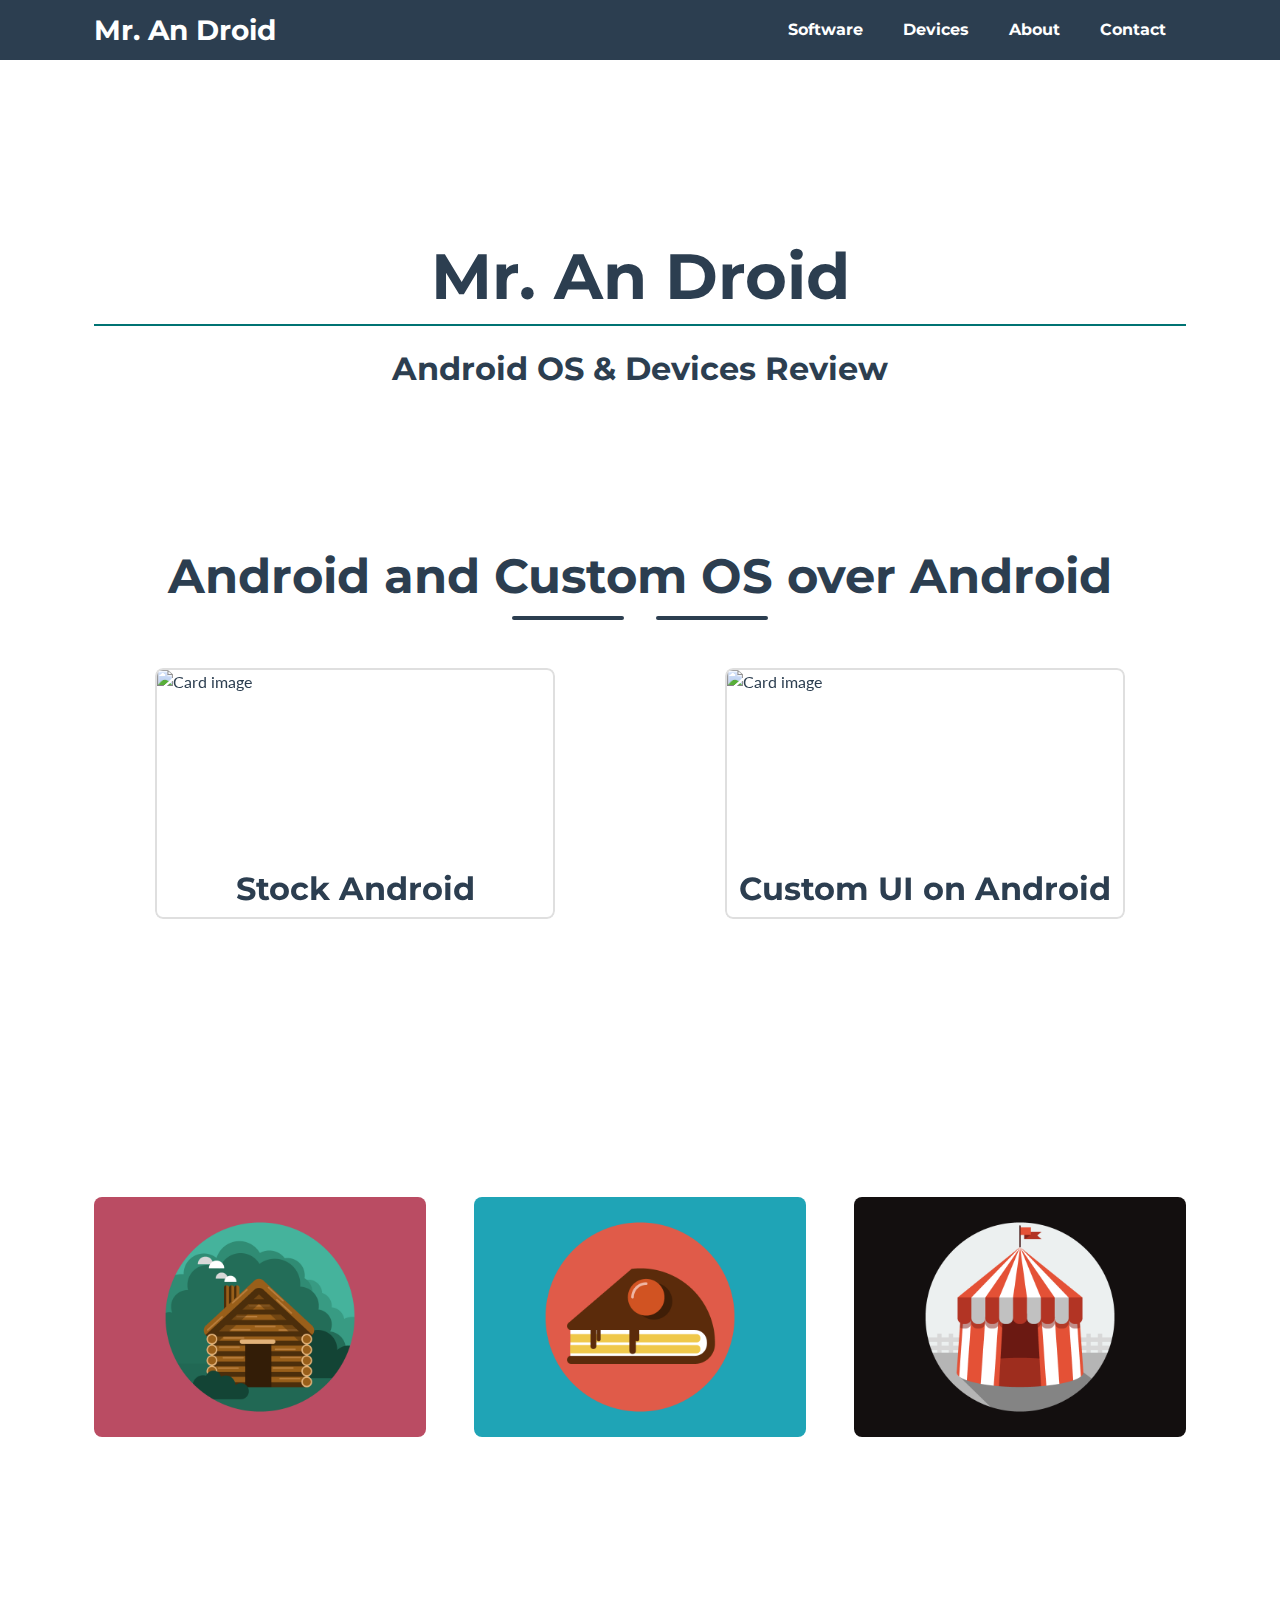
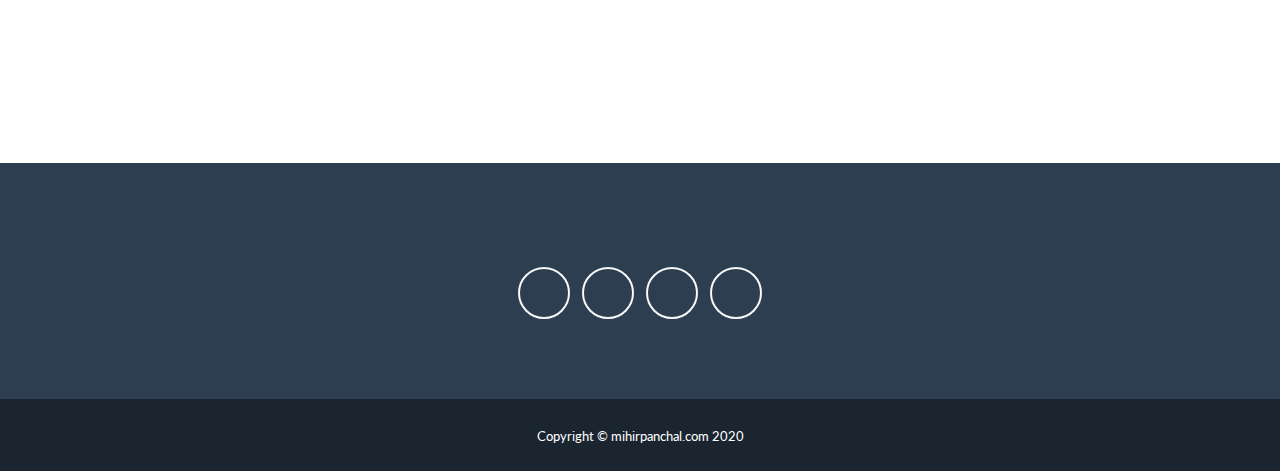
==== commit 9bd5a61b: "new folder added" ====
--- a/devices/Review/index.html
+++ b/devices/Review/index.html
@@ -26,11 +26,9 @@
     <nav class="navbar navbar-expand-lg bg-secondary fixed-top" id="mainNav">
         <div class="container">
             <a class="navbar-brand js-scroll-trigger" href="#page-top">Mr. An Droid</a>
-            <button
-                class="navbar-toggler navbar-toggler-right text-uppercase font-weight-bold bg-primary text-white rounded"
+            <button class="navbar-toggler navbar-toggler-right text-uppercase font-weight-bold text-white rounded"
                 type="button" data-toggle="collapse" data-target="#navbarResponsive" aria-controls="navbarResponsive"
-                aria-expanded="false" aria-label="Toggle navigation">
-                Menu
+                aria-expanded="false" aria-label="Toggle navigation" style="border: 2px solid teal;">
                 <i class="fas fa-bars"></i>
             </button>
             <div class="collapse navbar-collapse" id="navbarResponsive">
@@ -48,23 +46,26 @@
         </div>
     </nav>
     <!-- Masthead-->
-    <header class="masthead bg-primary text-white text-center">
+    <header class="masthead text-secondary text-center">
         <div class="container d-flex align-items-center flex-column">
             <!-- Masthead Avatar Image-->
             <img class="masthead-avatar mb-5" src="https://image.flaticon.com/icons/svg/183/183315.svg" alt=""
                 data-aos="zoom-in" />
             <!-- Masthead Heading-->
-            <h1 class="masthead-heading mb-0"><span data-aos="fade-in" data-aos-delay="1000">Mr</span>. <span
-                    data-aos="zoom-up" data-aos-delay="2000">An</span> <span data-aos="zoom-in-up"
-                    data-aos-delay="1500">Droid</span></h1>
+            <h1 class="masthead-heading mb-0"><span data-aos="fade-in" data-aos-delay="1000">Mr</span>.
+                <span data-aos="zoom-up" data-aos-delay="2000">An</span>
+                <span data-aos="zoom-in-up" data-aos-delay="1500">Droid</span></h1>
             <!-- Icon Divider-->
-            <div class="divider-custom divider-light">
-                <div class="divider-custom-line" data-aos="fade-right"></div>
-                <div class="divider-custom-icon" data-aos="fade-in"><i class="fab fa-android"></i></div>
-                <div class="divider-custom-line" data-aos="fade-left"></div>
-            </div>
+            <hr class="divider-custom" data-aos="flip-right" style="background-color: teal;">
             <!-- Masthead Subheading-->
-            <p class="masthead-subheading font-weight-light mb-0"><span data-aos="fade-out">Android</span> OS & <span data-aos="fade-in">Devices</span> Review</p>
+            <p class="masthead-subheading font-weight-light mb-0">
+                <h2>
+                    <span data-aos="fade-up" data-aos-delay="1000">Android</span>
+                    <span data-aos="fade-up" data-aos-delay="500">OS &</span>
+                    <span data-aos="fade-up" data-aos-delay="2000">Devices</span>
+                    <span data-aos="fade-up" data-aos-delay="1500">Review</span>
+                </h2>
+            </p>
         </div>
     </header>
     <!-- Software Section -->
@@ -74,9 +75,9 @@
             <h2 class="page-section-heading text-center text-secondary mb-0">Android and Custom OS over Android</h2>
             <!-- Icon Divider-->
             <div class="divider-custom">
-                <div class="divider-custom-line"></div>
+                <div class="divider-custom-line" data-aos="flip-left"></div>
                 <div class="divider-custom-icon"><i class="fab fa-android"></i></div>
-                <div class="divider-custom-line"></div>
+                <div class="divider-custom-line" data-aos="flip-left"></div>
             </div><br>
             <!-- devices Grid Items-->
             <div class="row">
@@ -88,7 +89,7 @@
                                     class="fab fa-android fa-3x"></i></div>
                         </div>
                         <a href="./stockandroid.html">
-                            <div class="card bg-white text-secondary">
+                            <div class="card bg-white text-secondary" data-aos="zoom-in-up">
                                 <img class="card-img" style="height: 200px;"
                                     src="https://xtremedroid.com/wp-content/uploads/2019/12/Download-Android-9-Pie-Custom-ROM-Lineage-OS-16-AOSP-9-ROM-Ports-Pixel-Experience-min.png"
                                     alt="Card image">
@@ -110,7 +111,7 @@
                                     class="fab fa-android fa-3x"></i></div>
                         </div>
                         <a href="./customandroid.html">
-                            <div class="card bg-white text-secondary">
+                            <div class="card bg-white text-secondary" data-aos="zoom-in-up" data-aos-delay="500">
                                 <img class="card-img" style="height: 200px;"
                                     src="https://s3.amazonaws.com/ckl-website-static/wp-content/uploads/2017/09/interfacebuilder_banner2-1280x680.png"
                                     alt="Card image">
@@ -156,18 +157,20 @@
                     </div>
                 </div> -->
             </div>
+            <hr class="divider-custom" data-aos="flip-right" style="background-color: #1abc9c;">
         </div>
     </section>
     <!-- Devices Section-->
     <section class="page-section devices" id="devices">
         <div class="container">
             <!-- Devices Section Heading-->
-            <h2 class="page-section-heading text-center text-uppercase text-secondary mb-0">Devices</h2>
+            <h2 class="page-section-heading text-center text-uppercase text-secondary mb-0" data-aos="zoom-in-up">
+                Devices</h2>
             <!-- Icon Divider-->
             <div class="divider-custom">
-                <div class="divider-custom-line"></div>
+                <div class="divider-custom-line" data-aos="flip-left"></div>
                 <div class="divider-custom-icon"><i class="fab fa-android"></i></div>
-                <div class="divider-custom-line"></div>
+                <div class="divider-custom-line" data-aos="flip-left"></div>
             </div>
             <!-- devices Grid Items-->
             <div class="row">
@@ -232,20 +235,18 @@
                     </div>
                 </div> -->
             </div>
+            <hr class="divider-custom" data-aos="flip-right" style="background-color: #1abc9c;">
         </div>
     </section>
     <!-- About Section-->
-    <section class="page-section bg-primary text-white mb-0" id="about">
+    <!-- <section class="page-section text-white mb-0" id="about">
         <div class="container">
-            <!-- About Section Heading-->
-            <h2 class="page-section-heading text-center text-uppercase text-white">About</h2>
-            <!-- Icon Divider-->
-            <div class="divider-custom divider-light">
-                <div class="divider-custom-line"></div>
+            <h2 class="page-section-heading text-center text-uppercase text-secondary" data-aos="zoom-in-up">About</h2>
+            <div class="divider-custom">
+                <div class="divider-custom-line" data-aos="flip-left"></div>
                 <div class="divider-custom-icon"><i class="fab fa-android"></i></div>
-                <div class="divider-custom-line"></div>
-            </div>
-            <!-- About Section Content-->
+                <div class="divider-custom-line" data-aos="flip-left"></div>
+            </div>
             <div class="row">
                 <div class="col-lg-4 ml-auto">
                     <p class="lead"></p>
@@ -254,21 +255,21 @@
                     <p class="lead"></p>
                 </div>
             </div>
-            <!-- About Section Button-->
             <div class="text-center mt-4">
             </div>
         </div>
-    </section>
+    </section> -->
     <!-- Contact Section-->
     <section class="page-section" id="contact">
         <div class="container">
             <!-- Contact Section Heading-->
-            <h2 class="page-section-heading text-center text-uppercase text-secondary mb-0">Contact Me</h2>
+            <h2 class="page-section-heading text-center text-uppercase text-secondary mb-0" data-aos="zoom-in-up">
+                Contact Me</h2>
             <!-- Icon Divider-->
             <div class="divider-custom">
-                <div class="divider-custom-line"></div>
+                <div class="divider-custom-line" data-aos="flip-left"></div>
                 <div class="divider-custom-icon"><i class="fab fa-android"></i></div>
-                <div class="divider-custom-line"></div>
+                <div class="divider-custom-line" data-aos="flip-left"></div>
             </div>
             <!-- Contact Section Form-->
             <div class="row">
--- a/devices/Review/css/styles.css
+++ b/devices/Review/css/styles.css
@@ -9989,7 +9989,7 @@
   }
 }
 .page-section {
-  padding: 6rem 0;
+  padding: 3rem 0;
 }
 .page-section .page-section-heading {
   font-size: 2.25rem;
@@ -10124,7 +10124,7 @@
 }
 .masthead {
   padding-top: calc(6rem + 74px);
-  padding-bottom: 6rem;
+  padding-bottom: 3rem;
 }
 .masthead .masthead-heading {
   font-size: 2.75rem;
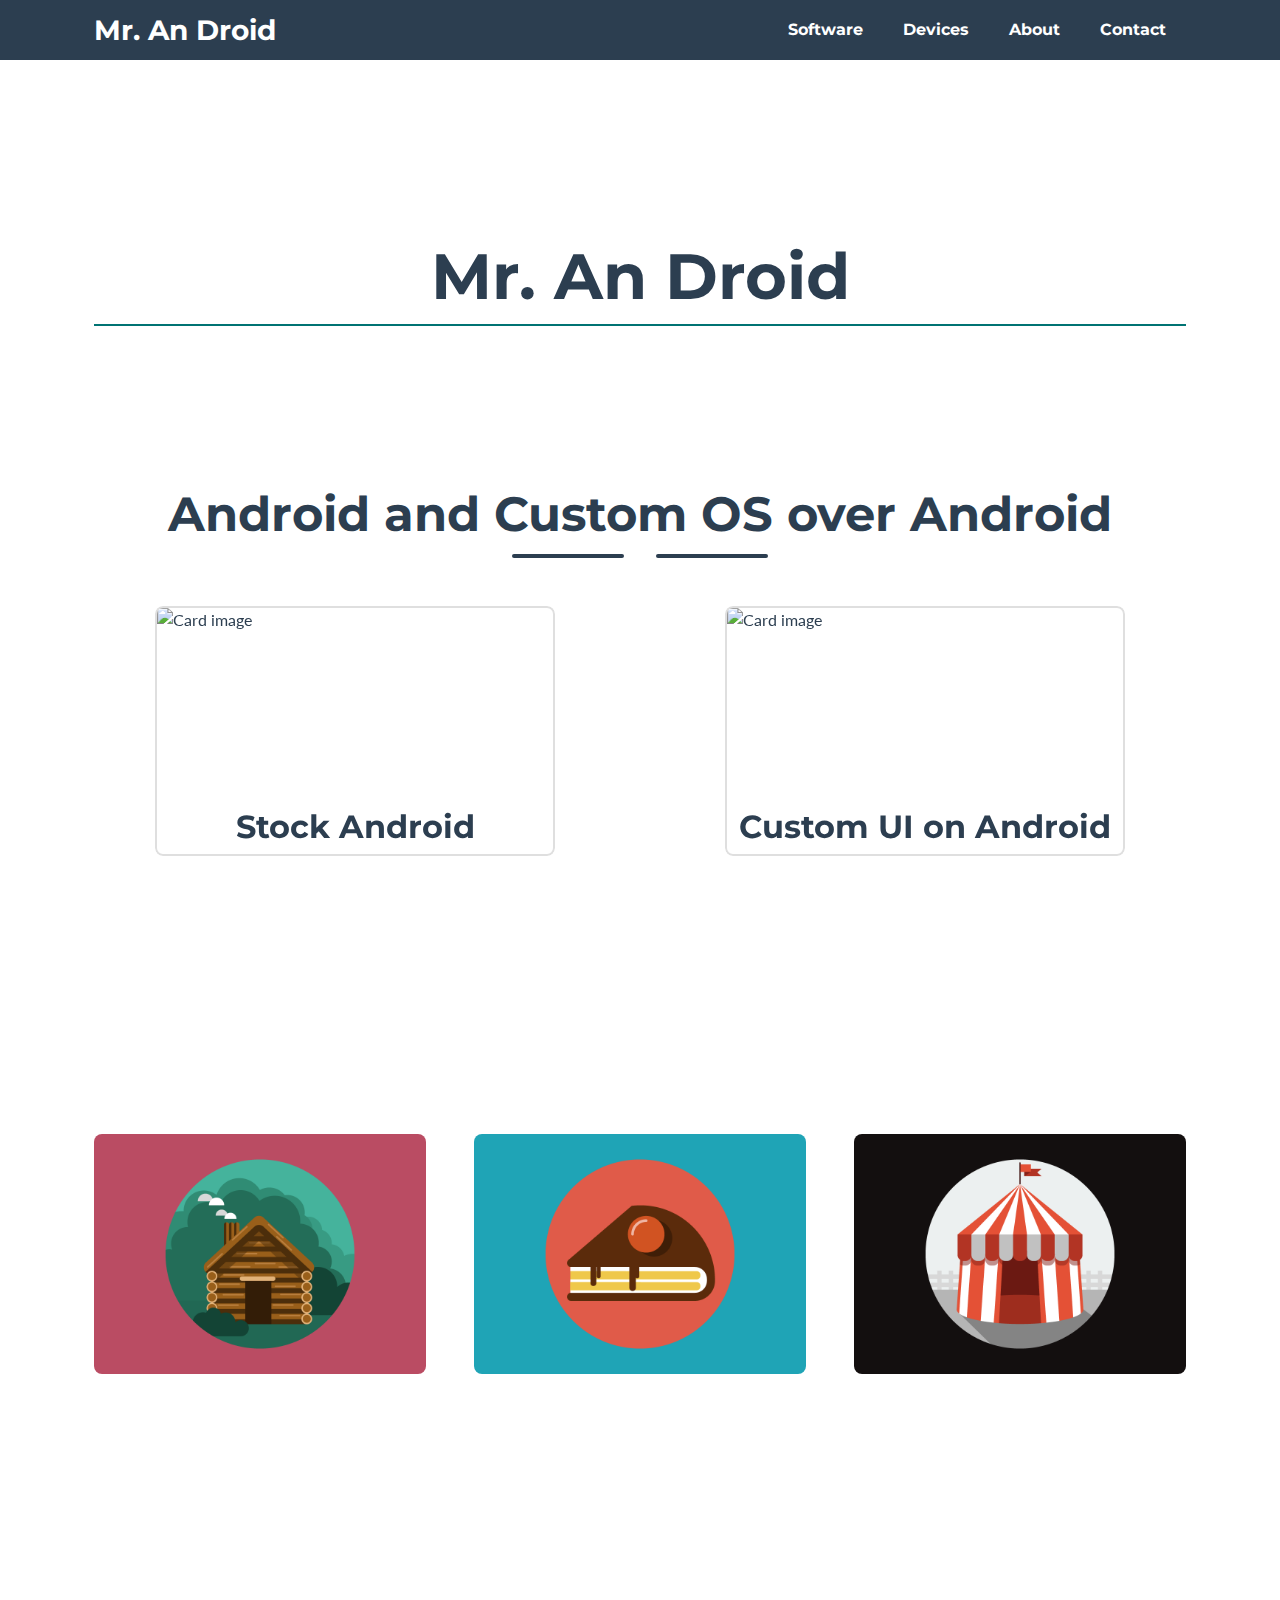
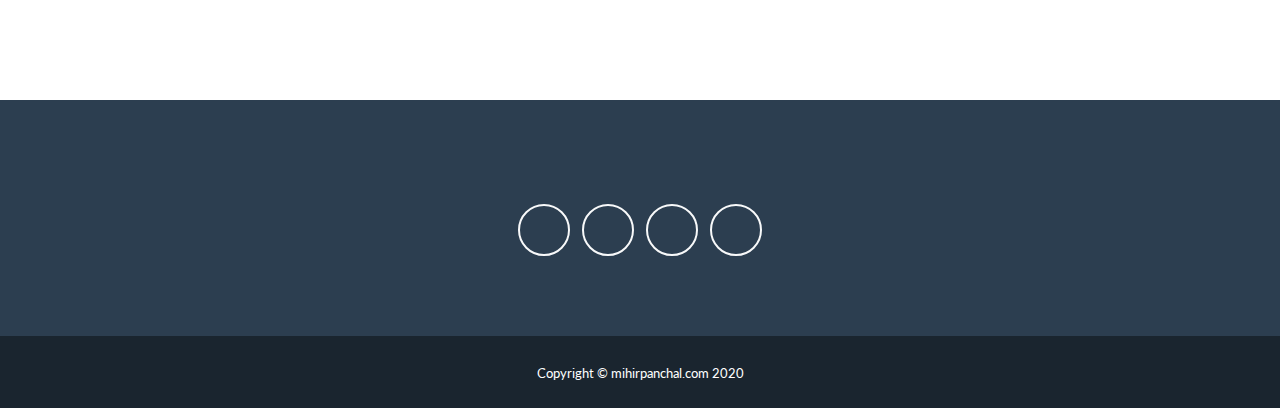
==== commit 499f1856: "Corona Tracker For Mumba added" ====
--- a/devices/Review/index.html
+++ b/devices/Review/index.html
@@ -58,14 +58,14 @@
             <!-- Icon Divider-->
             <hr class="divider-custom" data-aos="flip-right" style="background-color: teal;">
             <!-- Masthead Subheading-->
-            <p class="masthead-subheading font-weight-light mb-0">
+            <!-- <p class="masthead-subheading font-weight-light mb-0">
                 <h2>
                     <span data-aos="fade-up" data-aos-delay="1000">Android</span>
                     <span data-aos="fade-up" data-aos-delay="500">OS &</span>
                     <span data-aos="fade-up" data-aos-delay="2000">Devices</span>
                     <span data-aos="fade-up" data-aos-delay="1500">Review</span>
                 </h2>
-            </p>
+            </p> -->
         </div>
     </header>
     <!-- Software Section -->
@@ -360,7 +360,7 @@
     </div>
     <!-- devices Modals-->
     <!-- devices Modal 1-->
-    <div class="devices-info modal fade" id="devicesModal1" tabindex="-1" role="dialog"
+    <!-- <div class="devices-info modal fade" id="devicesModal1" tabindex="-1" role="dialog"
         aria-labelledby="devicesModal1Label" aria-hidden="true">
         <div class="modal-dialog modal-xl" role="document">
             <div class="modal-content">
@@ -371,18 +371,14 @@
                     <div class="container">
                         <div class="row justify-content-center">
                             <div class="col-lg-8">
-                                <!-- devices Modal - Title-->
                                 <h2 class="devices-info-title text-secondary text-uppercase mb-0"
                                     id="devicesModal1Label"></h2>
-                                <!-- Icon Divider-->
                                 <div class="divider-custom">
                                     <div class="divider-custom-line"></div>
                                     <div class="divider-custom-icon"><i class="fab fa-android"></i></div>
                                     <div class="divider-custom-line"></div>
                                 </div>
-                                <!-- devices Modal - Image-->
                                 <img class="img-fluid rounded mb-5" src="assets/img/devices/cabin.png" alt="" />
-                                <!-- devices Modal - Text-->
                                 <p class="mb-5"></p>
                                 <button class="btn btn-primary" data-dismiss="modal">
                                     <i class="fas fa-times fa-fw"></i>
@@ -394,9 +390,9 @@
                 </div>
             </div>
         </div>
-    </div>
+    </div> -->
     <!-- devices Modal 2-->
-    <div class="devices-info modal fade" id="devicesModal2" tabindex="-1" role="dialog"
+    <!-- <div class="devices-info modal fade" id="devicesModal2" tabindex="-1" role="dialog"
         aria-labelledby="devicesModal2Label" aria-hidden="true">
         <div class="modal-dialog modal-xl" role="document">
             <div class="modal-content">
@@ -407,18 +403,14 @@
                     <div class="container">
                         <div class="row justify-content-center">
                             <div class="col-lg-8">
-                                <!-- devices Modal - Title-->
                                 <h2 class="devices-info-title text-secondary text-uppercase mb-0"
                                     id="devicesModal2Label">Tasty Cake</h2>
-                                <!-- Icon Divider-->
                                 <div class="divider-custom">
                                     <div class="divider-custom-line"></div>
                                     <div class="divider-custom-icon"><i class="fab fa-android"></i></div>
                                     <div class="divider-custom-line"></div>
                                 </div>
-                                <!-- devices Modal - Image-->
                                 <img class="img-fluid rounded mb-5" src="assets/img/devices/cake.png" alt="" />
-                                <!-- devices Modal - Text-->
                                 <p class="mb-5"></p>
                                 <button class="btn btn-primary" data-dismiss="modal">
                                     <i class="fas fa-times fa-fw"></i>
@@ -430,7 +422,7 @@
                 </div>
             </div>
         </div>
-    </div>
+    </div> -->
     <!-- devices Modal 3-->
     <!-- <div class="devices-info modal fade" id="devicesModal3" tabindex="-1" role="dialog"
         aria-labelledby="devicesModal3Label" aria-hidden="true">
